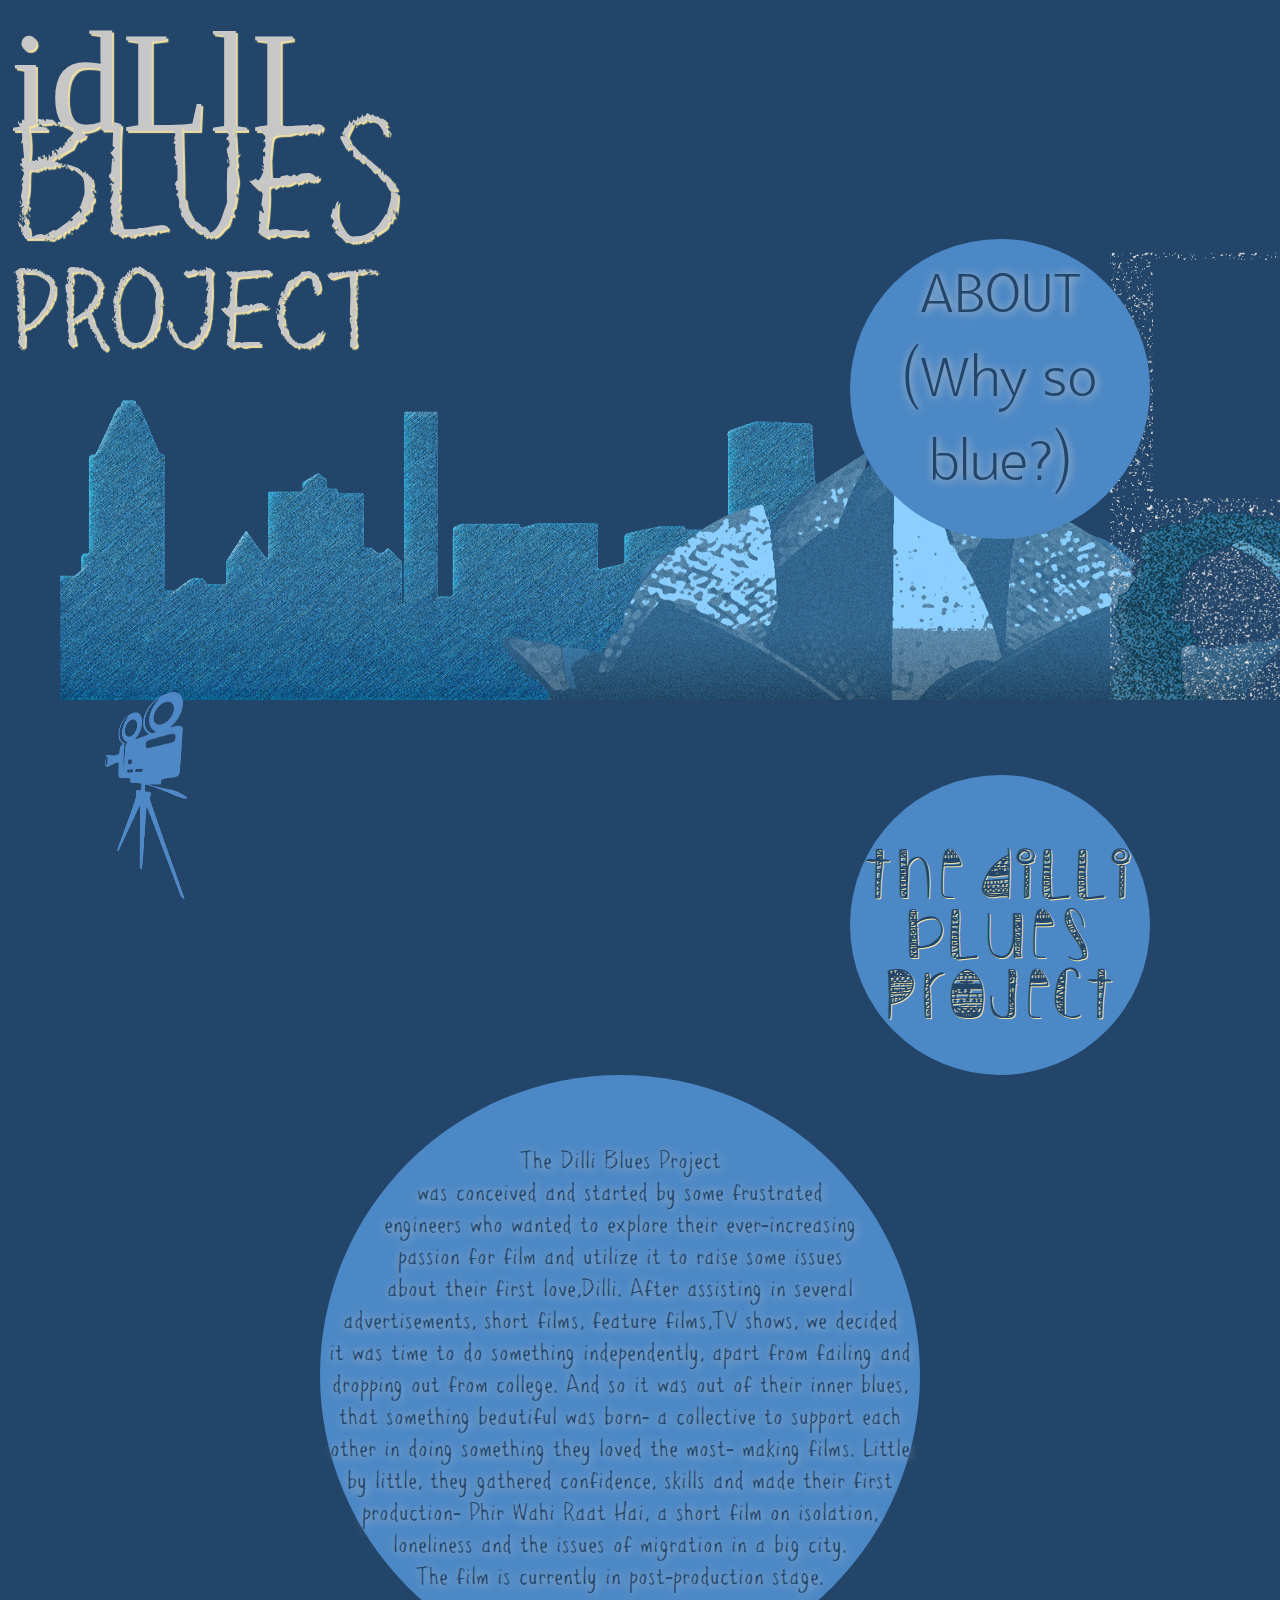
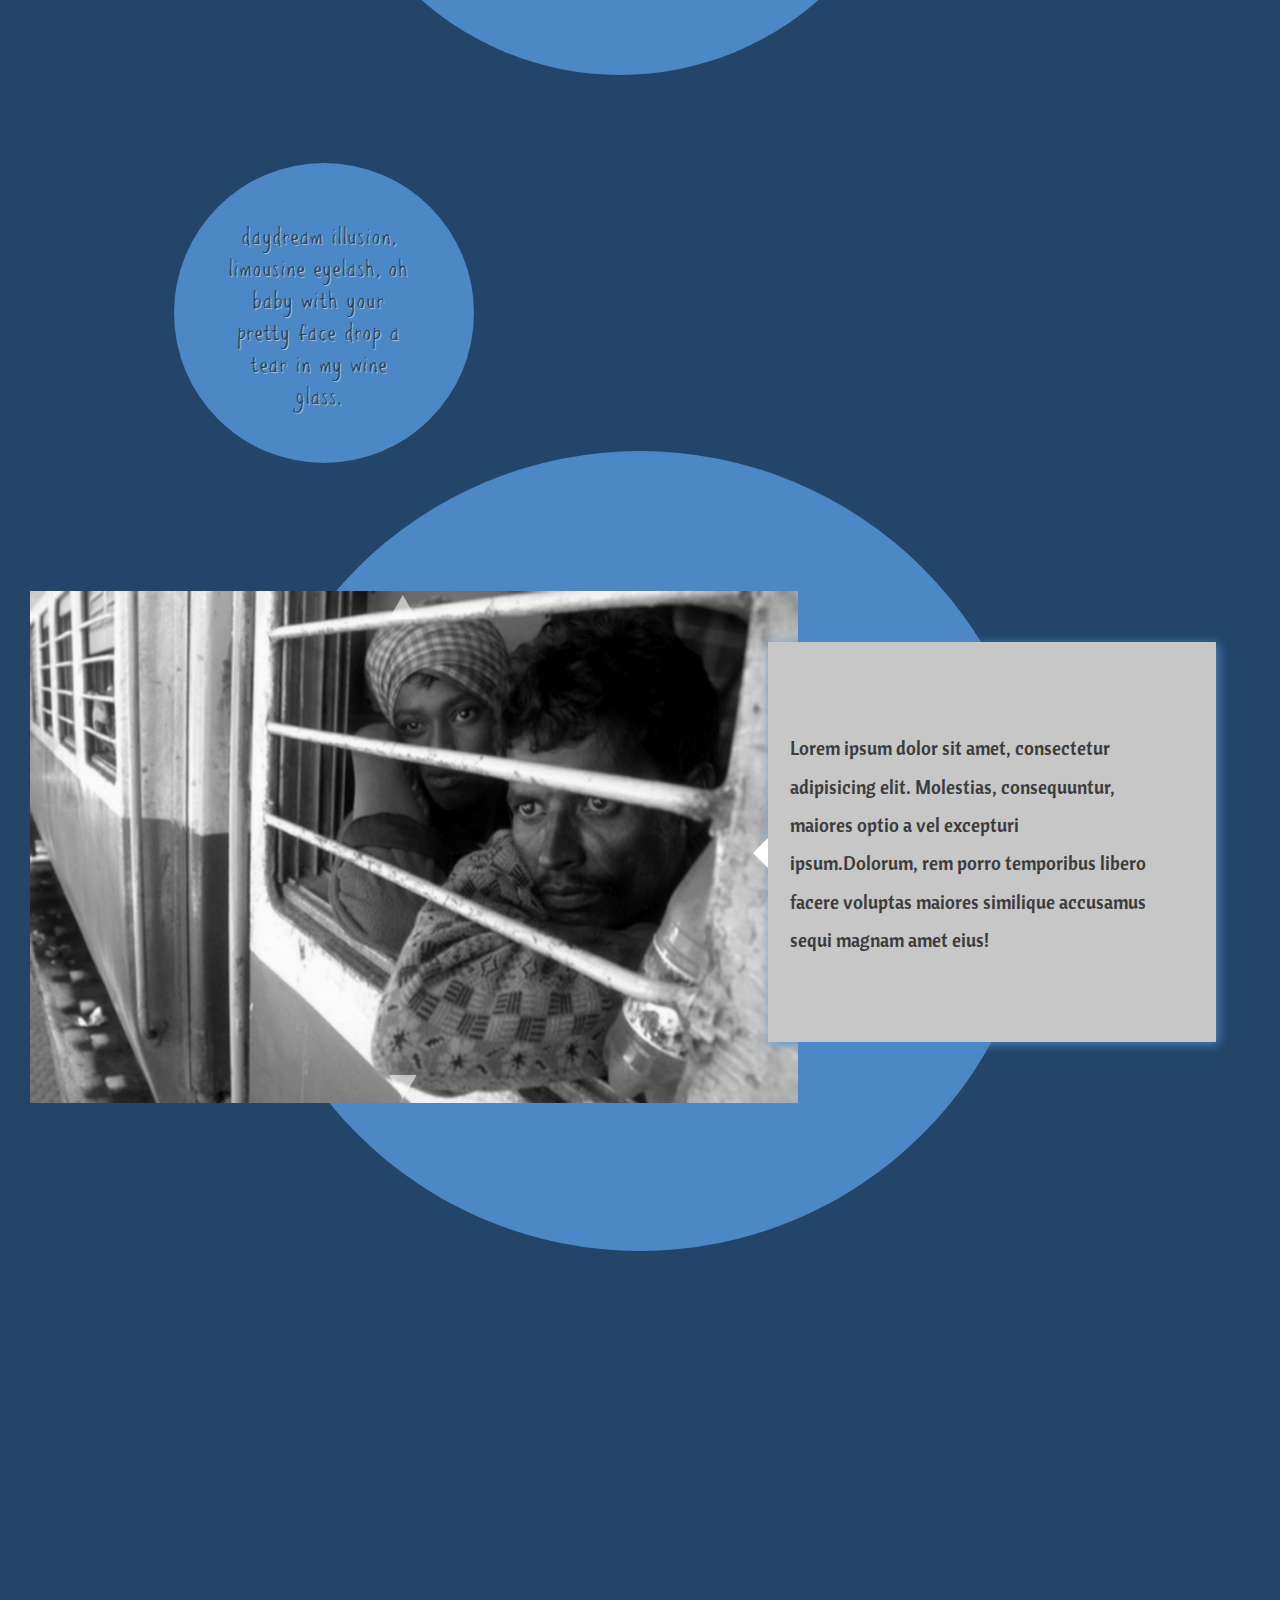
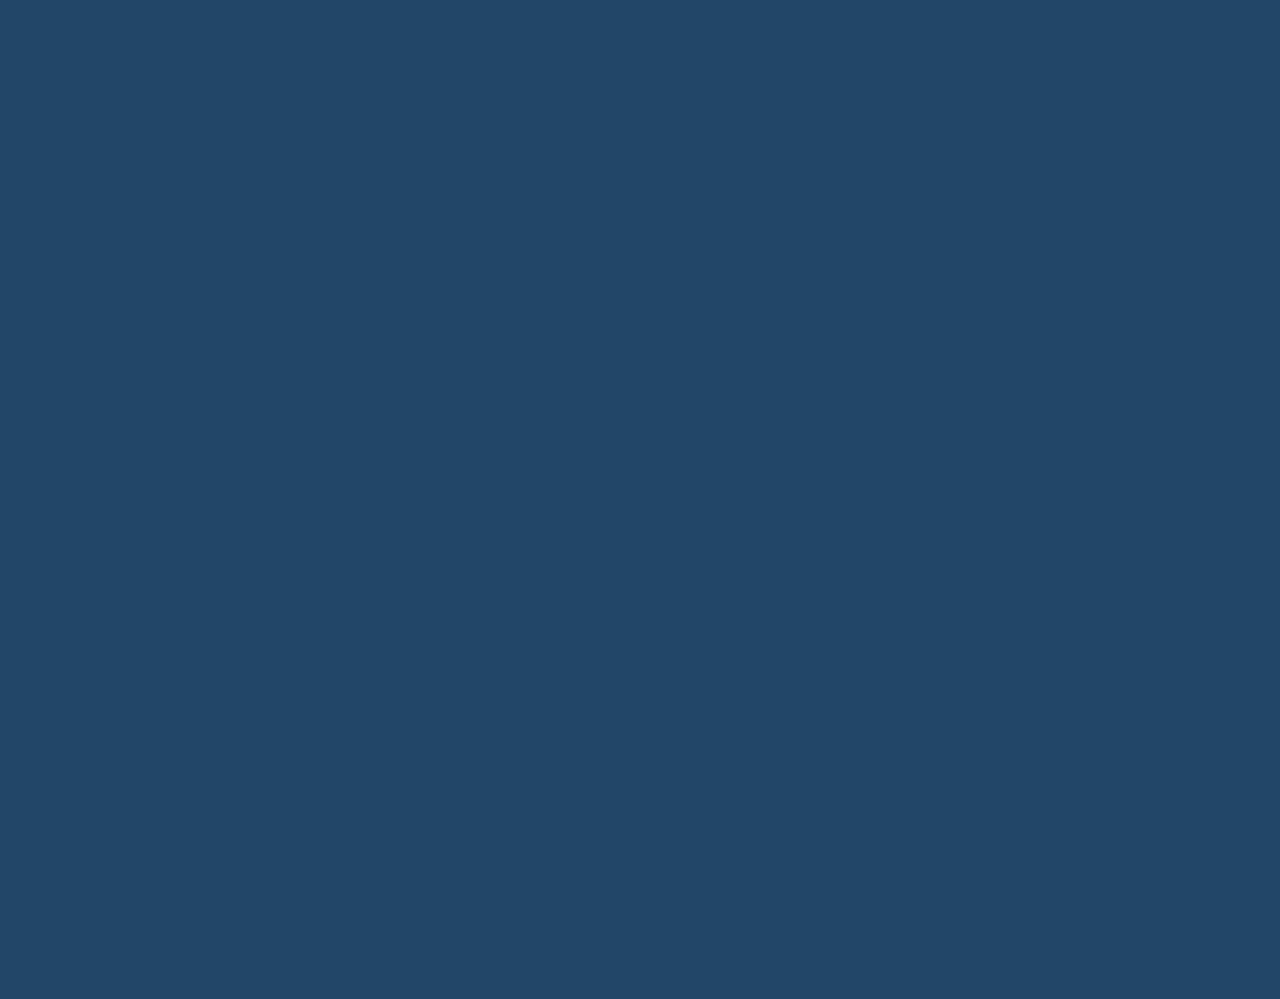
==== index.html @ 4e8e7ae2 "now" ====
<!DOCTYPE>
<html>
<head>	
	<link rel="stylesheet" type="text/css" href="style.css">
	<link href='http://fonts.googleapis.com/css?family=Finger+Paint' rel='stylesheet' type='text/css'>
	<link href='http://fonts.googleapis.com/css?family=Cantora+One' rel='stylesheet' type='text/css'>
	<link rel="stylesheet" href="note/css/font-awesome.min.css">
	<link href='http://fonts.googleapis.com/css?family=Arbutus+Slab' rel='stylesheet' type='text/css'>
<link href='http://fonts.googleapis.com/css?family=Cutive+Mono' rel='stylesheet' type='text/css'>
	
	
</head>
<body>
	<div id="header">
			
			<!-- <img src="header4copy 2.png"> -->
			
			
			
	</div>
	
	<!-- <div class="the">The</div> -->
	<div class="view1">
		<div class="title">idLlI</div>
		<div class="blues">BLUES</div>
		<div class="project">PROJECT</div>
		<!-- <div class="fact">  -->
				<!-- <p>daydream illusion, limousine eyelash, oh baby with your pretty face drop a tear in my wine glass.</p> -->
		<!-- </div> -->
		<div class="fact2"><p>ABOUT<br>(Why so blue?)</p></div>
		<div class="cam"><img src="images/cam.png"></div>
		

		 <div class="tree"><img src="images/2.png" height="500" width="2500"></div>
	</div>
	<div id="main">	
<!-- 		<div class="maininner">
			
		</div>
 <-->	<div class="view2">	
		<div class="about"><p>THE DILLI BLUES PROJECT</p></div>
		<div class="we"><p>The Dilli Blues Project <br>was conceived and started by some frustrated<br> engineers who wanted to explore their ever-increasing <br>passion for film and utilize it to raise some issues <br>about their first love,Dilli. After assisting in several advertisements, short films, feature films,TV shows, we decided<br>it was time to do something independently, apart from failing and dropping out from college. And so it was out of their inner blues, that something beautiful was born- a collective to support each other in doing something they loved the most- making films.

		Little by little, they gathered confidence, skills and made their first production- Phir Wahi Raat Hai, a short film on  isolation, loneliness and the issues of migration in a big city.<br>The film is currently in post-production stage.</p>
		</div>
 		
 		<div class="rom"><p>daydream illusion, limousine eyelash, oh baby with your pretty face drop a tear in my wine glass.</p> </div>
 		<div class="content">
 			<div class="gola-outer">
	 			<div class="gola"></div>			
 			</div>
			<div class="content-inner">

				<div class="image-container">
					<div id="up-arrow" class="entypo white up">&#9652;</div>
					<img src="images/bihar migrants.jpg" alt="chai">
					<div id="down-arrow" class="entypo white down">&#9662;</div>
				</div>	
				<div class="text arrow-container"> 	
					<div class="text-inner">	
						<div class="quote">
							Lorem ipsum dolor sit amet, consectetur adipisicing elit. Molestias, consequuntur, maiores optio a vel excepturi ipsum.Dolorum, rem porro temporibus libero facere voluptas maiores similique accusamus sequi magnam amet eius!						
						</div>
					</div>
				</div>	
			</div>

		</div>
		</div>

		<div class="right">
		<div class="randomtext"><p>PROJECTS</p></div>

			<div class="projects">
				<div class="projects-inner">
				</div>
				<div id="three">
					<div class="c1"></div>
					<div class="c2"></div>
					<div class="c3"></div>
				</div>
				<div class="stimulus">
					<div class="imagecover"></div>
					<img src="images/rape.jpg" alt="ping">
					<div class="text1">The Stimulus Project</div>
					<div class="entypo vid">&#127916;</div>
					<div class="des">Lorem ipsum dolor sit amet, consectetur adipisicing elit. Quasi, quidem, corporis ab voluptate ipsa non rerum amet dolorum nihil ut et commodi? Dignissimos, harum temporibus hic nihil quaerat vel sint?</div>

					
				</div>
				<div class="phir">
					<div class="imagecover2"></div>
					<img src="images/corr.jpg" alt="ping">
					<div class="text2">Phir Wahi Raat Hai</div>
					<div class="entypo vid">&#127916;</div>
					<div class="des1">Lorem ipsum dolor sit amet, consectetur adipisicing elit. Asperiores aspernatur eius dolore ex eaque voluptatibus explicabo incidunt facilis magnam. Consequatur, voluptates error iure a voluptatum cumque inventore similique harum cum.</div>
				</div>
			</div>			
		</div> 

		
	</div>
	<!-- main ends 	 -->
	
</body>
</html>
---- style.css ----
@font-face {
  font-family: 'entypo';
  src: url('note/font/entypo.eot');
  src: url('note/font/entypo.eot') format('embedded-opentype'),
  	   url('note/font/entypo.woff') format('woff'),
       url('note/font/entypo.ttf') format('truetype');
  font-weight: normal;
  font-style: normal;
}
@font-face{
	font-family: 'Glametrix';
	src: url('note/font/Glametrix.otf');
	

}
@font-face{
	font-family: 'Glametrix';
	src: url('note/font/GlametrixBold.otf');
	
}
@font-face{
	font-family: 'Glametrix';
	src: url('note/font/GlametrixLight.otf');
	
}
@font-face{
	font-family: 'devanew';
	src: url('note/font/devanew.ttf');
	

}

@font-face{
	font-family: 'tribal';
	src: url('note/font/Tribal.ttf');
	

}


@font-face{
	font-family: 'tree';
	src: url('note/font/tree.ttf');
	

}

@font-face{
	font-family: 'vital';
	src: url('note/font/vital.ttf');
	

}

@font-face{
	font-family: 'ppe';
	src: url('note/font/ppe.ttf');
	

}

@font-face{
	font-family: 'midnight';
	src: url('note/font/midnight.ttf');
	

}
@font-face{
	font-family: 'whizbang';
	src: url('note/font/whizbang.ttf');
	

}
/*The header begins here!*/

#header {
	display: block;
	width: 6000px;
}

#header img{
	width: 600px;
	margin-top: 15px;
	margin-left: 0px;
	float: left;
	overflow: hidden;
}


.fact {
	float: left;
	margin-left: 500px;
	font-family: sans-serif;
	margin-top: -450px;
		border-radius: 50%;
	width: 300px;
	height: 300px; 
	background: rgb(76,136,198);

}
.fact  p{
	color: rgb(34,69,105);
	font-family: 'ppe', serif;
	font-size: 1.5em;
	text-align: center;
	margin-top: 80px;
	/*padding:0 10px 0 10px;*/
	text-shadow:1px 1px 10px rgb(199,199,199);

		
}
.fact2 {
	float: left;
	margin-left: 850px;
	font-family: sans-serif;
	margin-top: -150px;
		border-radius: 50%;
	width: 300px;
	height: 300px; 
	background: rgb(76,136,198);

}
.fact2  p{
	color: rgb(34,69,105);
		font-family: 'Glametrix', serif;
	font-size: 5em;
	text-align: center;
	margin-top: 5%;
	text-shadow:1px 1px 10px rgb(199,199,199);

		
}
body{
	background: rgb(34,69,105);
	margin: 0px;
}
/*THE DILLI BLUES PROJECT*/

.the{
	float: left;
	font-family: 'Arbutus Slab', serif;
	color: rgb(255,255,255);
	font-size: 4em;
	margin-left: -1200px;
	margin-top: 300px;
	text-shadow: 2px 2px 10pxrgb(76,136,198);
	
}
.title{
	float: left;
	font-family: 'devanew';
	width: 1000px;
	color: #c7c7c7;
	font-size: 9em;
	margin-top: 0px;
	margin-left:10px; 
/*	text-shadow: 4px 4px rgb(76,136,198);
*/
	text-shadow: 2px 2px 1px rgb(240,224,161);
	
}
.blues{
	float: left;
	font-family: 'ppe', serif;
	width: 1000px;
	color:#c7c7c7;
		/*background: -webkit-repeating-linear-gradient(top, rgb(34,69,105) 0px, rgb(76,136,198) 23px);
	 -webkit-background-clip: text; 
    -webkit-text-fill-color: transparent;
	*/font-size: 9.5em;
	margin-top: -60px;
	margin-left:10px; 
	/*text-shadow: 2px 2px rgb(76,136,198);*/
	text-shadow: 2px 2px 1px rgb(240,224,161);
}

.PROJECT{
	float: left;
	font-family: 'ppe', serif;
	width: 1000px;
	color: #c7c7c7;

	font-size: 6.5em;
	margin-top: -42px;
	margin-left:10px; 
	/*text-shadow: 2px 2px rgb(76,136,198);*/
	text-shadow: 2px 2px 1px rgb(240,224,161);



}

.cam{
	width: 300px;
	height: 500px;
	margin-left: 0px;
	margin-top: 0px;
}
.cam img{
	width: 300px;
	height: 500px;
}
/*End of dilliblues title*/






.tree{
	float: right;
	width:200%;
	position: absolute;
	bottom:0;
	z-index: -1;
}
.tree img{
	float: right;
	height: 500px;
	z-index: -1;

}
/********The line of trees*********/
/*Total header ends here*/

#main{
	position: absolute;
	margin-top: 675px;
	height: 2800px;
	width: 200%;
	background: rgb(34,69,105);
	z-index: -21;
}/*Main is the page that expands both sides*/
.about{
	width: 300px;
	height: 300px;
	border-radius: 50%;
	background: rgb(76,136,198);
	top: -600px;
	left: 850px;
	position: relative;
}
.about p{
	position: absolute;
	text-shadow:.5px .5px rgb(240,224,161);
	color: rgb(34,69,105);
		font-family: 'tribal', serif;
	font-size: 3em;
	text-align: center;
	margin-top: 70px;
}
.we{
	width: 600px;
	height: 600px;
	border-radius:85%;
	background: rgb(76,136,198); 
	position: relative;
	top: -600px;
	left: 12.5%;

}
.we p{
	position: absolute;
	text-shadow:1px 1px 10px rgb(199,199,199);
	color: rgb(34,69,105);
	font-family: 'ppe', serif;
	font-size: 1.5em;
	text-align: center;
	top: 8%;
	left: 10%
	width:75%;	


}
.rom{
	/*border: 3px solid rgb(76,136,198);*/
	margin-left: 6.8%;
	margin-top: -20%;
	border-radius: 50%;
	width: 300px;
	height: 300px; 
	background: rgb(76,136,198);
	position: relative;

}
.rom  p{
	color: rgb(34,69,105);
	font-family: 'ppe', serif;
	font-size: 1.5em;
	text-align: center;
	margin-top: 20%;
	/*padding:0 10px 0 10px;*/
	text-shadow:1px 1px 1px rgb(199,199,199);
	width: 60%;
	position: absolute;
	margin-left: 18%;
}
.maininner {
	position: absolute;
	margin-top: 0px;
	z-index: -50;
	width: 100%;
	height:100%;
}
.content {
	display: block;
	color:white;
	font-family: 'Cantora One', sans-serif;
	/*background: url('bg2.png');*/
	/*background: url('wild_oliva.png');*/
	font-size: 1.5em;
	width:50%;
	margin-top:5%;
	position: relative;
	/*z-index: -20;*/}
.white{
	font-size: 5em;
	color: white;
}

.gola-outer {
	position: absolute;
	top: 0;
	z-index: 10;
	top: -20%;
	width: 100%;
}

.gola {
	width: 800px;
	height: 800px;
	background: rgb(76, 136, 198);
	border-radius: 50%;
	margin: 0 auto;
	position: relative;

}

.content img{
	margin-right: 20px;
	float: left;
	margin-top: 0px;
	
}

.text{
	text-align: left;
	width: 35%;
	float: left;
	position: relative;	
	height: 400px;
	margin-top: 50px;
	-moz-box-shadow: 2px 2px 3px rgb(79,136,198);
	-webkit-box-shadow: 2px 2px 3px rgb(79,136,198);
	box-shadow: 2px 2px 10px rgb(79,136,198);
	
}
.text-inner{
	display: inline;
	vertical-align: middle;
	padding: 5%;
	width: 90%;
	line-height: 400px;
	font-size: .8em;
	overflow: hidden;


}

.text-inner .quote {
	line-height: 2em;
	display: inline-block;
	vertical-align: middle;
	width: 80%;
}
.content-inner {
	position: relative;
	/*background: rgba(53,109,167,0.5);*/
	height: 100%;
	z-index: 20;
	/*background: rgba(76,136,198,0.9);*/
	color:#3c3c3c;
	/*background: rgba(90,146,203,0.5);*/


}

.image-container{
	width: 60%;
	position: relative;
	float: left;
	left: 30px;
	background: url('images/02.jpg') ;
}
.image-container img{
	width: 100%;

}

 .arrow-container{
    overflow: visible;
    background: #c7c7c7;
    margin-top:4%;
  }    
  .arrow-container:before {
      content: "";
      border-style: solid;
      border-width: 15px 15px 15px 0px;
      border-color: transparent #fff transparent transparent;
      height: 0px;
      position: absolute;
      top: 49%;
      left: -15px;
      -webkit-transform: rotate(360deg); 
    }




.right{
	float: right;
	
	/*background: url('bg2.png');*/
	width: 50%;
	height:800px;
	margin-top: -1050px;
}
.randomtext{
	width: 400px;
	height: 400px;
	border-radius: 50%;
	background: rgb(79,136,198);
	/*background: #fff;*/
	margin-left: 800px;
	margin-top:-1000px;
	position: relative;


}
.randomtext p{
	font-family: 'Glametrix', sans-serif;
	font-size: 8.2em;
	color: rgb(34,69,105);
	text-shadow:1px 1px 2px rgb(240,224,161);
	margin-top: 135px;
	position: absolute;
	margin-left: 10px;

}
.projects{
	width: 100%;
	
	/*background: rgba(76,136,198,0.9);*/
	float: right;
	margin-top: 250px;
	z-index: -100;
	margin-left: -33px;
	background: rgba(255,255,255,0.9);
	height: 280%;
}
.projects-inner{
	font-size: 3em;
	color: white;
	font-family: 'ppe', sans-serif;
	margin-left: 450px;
	margin-top: -20px;

	position: relative;


}
.stimulus{
	width:96%; 
	position: relative;
	top: 200px;
	left: 20px;
	z-index: 1;

}
.imagecover{
	position: absolute;
	width: 100%;	
	height: 66%;
	background: rgba(100,100,100,0.5);
	z-index: 20;
}
.stimulus img{
	width: 100%;
}
.text1{
	height: 50px;
	width: 500px;	
	margin-left: 25px;
	margin-top: -150px;
	color: white;
	font-family: 'whizbang', sans-serif;
	font-size: 3em;	
	z-index: 40;
	position: relative;
	text-shadow: 3px 3px 3px rgb(183,65,14);
}

.des{
	font-size: 2.3em;
	color:#c7c7c7;
	font-family: 'Glametrix', sans-serif;
	margin-left: 25%;
	margin-top: 24px;	
	width: 60%;
	height: 300px;
}
.phir{
	width:96%; 
	position: relative;
	top: 150px;
	left: 20px;
	height: 100%;

}
.imagecover2{
	position: absolute;
	width: 100%;	
	height: 34%;
	background: rgba(100,100,100,0.5);
	z-index: 21;
}
.phir img{
	width: 100%;
}
.text2{
	height: 50px;
	width: 500px;	
	margin-left: 25px;
	margin-top: -150px;
	color: white;
	font-family: 'whizbang', sans-serif;
	font-size: 3em;	
	position: relative;	
	z-index: 44;
	text-shadow: 3px 3px 3px rgb(183,65,14);
	
}
.entypo{
	font-family: entypo;
	
}
.vid{
	color: white;
	font-size: 10em;
	margin-left:40px;
	margin-top:-37px;
	position: relative;
	z-index: 43;
	text-shadow: 3px 3px 3px rgb(183,65,14);
}

.des1{
	font-size: 2.3em;
	color: #c7c7c7;
	margin-top: 100px;
	font-family: 'Glametrix', sans-serif;
	margin-top:0px;
	position: relative;
	width: 60%;
	height: 300px;
	margin-left: 25%;	
}
/*.tv{
	position: absolute;
	margin-top: -450px;
	margin-left: 150px;
	width: 1200px;
	height: 650px;
	color: white;
	font-size: 90em;

}
.banner{
	float: right;
	width: 0px;
	height: 620px;
}
.strip1{
	height: 600px;
	width: 100px;
	background: white;
	margin-left: 10px;
}
.strip2{
	height: 600px;
	width: 200px;
	background: white;
	margin-left: 220px;
	margin-top: -600px;
}
.strip3{
	height: 600px;
	width: 200px;
	background: white;
	margin-left: 430px;
	margin-top: -600px;
}
.strip4{
	height: 600px;
	width: 200px;
	background: white;
	margin-left: 640px;
	margin-top: -600px;

}
.strip5{
	height: 600px;
	width: 200px;
	background: white;
	margin-left: 850px;
	margin-top: -600px;
}
/*

/*Pics in strip 1*//*
.pic1{
	float: left;
	height: 100px;
	width: 100px;
	background: green;
}
.pic2{
	float: left;
	height: 100px;
	width: 100px;
	background: green;
	margin-top: 10px;

}
.pic3{
	float: left;
	height: 100px;
	width: 100px;
	background: green;
	margin-top: 10px;
}
.pic4{
	float: left;
	height: 100px;
	width: 100px;
	background: green;
}
.pic5{
	float: left;
	height: 100px;
	width: 100px;
	background: green;
	margin-top: 10px;

}
.pic6{
	float: left;
	height: 100px;
	width: 100px;
	background: green;
	margin-top: 10px;
}
/*Pics in strip2*//*
.pic7{
	float: left;
	height: 200px;
	width: 200px;
	background: green;
	margin-top: -410px;
}
.pic8{
	float: left;
	height: 200px;
	width: 200px;
	background: green;
	margin-top: -200px;

}
.pic9{
	float: left;
	height: 200px;
	width: 200px;
	background: green;
	margin-top: 10px;
}
/*Pics in strip3*//*
.pic10{
	float: left;
	height: 200px;
	width: 200px;
	background: green;
	margin-top: -410px;
}
.pic11{
	float: left;
	height: 200px;
	width: 200px;
	background: green;
	margin-top: -200px;

}
.pic12{
	float: left;
	height: 200px;
	width: 200px;
	background: green;
	margin-top: 10px;
}
/*Pics in strip4*//*
.pic13{
	float: left;
	height: 200px;
	width: 200px;
	background: green;
	margin-top: -410px;
}
.pic14{
	float: left;
	height: 200px;
	width: 200px;
	background: green;
	margin-top: -200px;

}
.pic15{
	float: left;
	height: 200px;
	width: 200px;
	background: green;
	margin-top: 10px;
}
/*Pics in strip5*//*
.pic16{
	float: left;
	height: 200px;
	width: 200px;
	background: green;
	margin-top: -410px;
}
.pic17{
	float: left;
	height: 200px;
	width: 200px;
	background: green;
	margin-top: -200px;

}
.pic18{
	float: left;
	height: 200px;
	width: 200px;
	background: green;
	margin-top: 10px;
}
*/
/*
}

.shape2{
	display: block;
	float: left;
	width: 100%;
	border-top: 2px solid rgb( 76, 136, 198);
	margin-top: 25px;
}
.shape2 img{
	float: left;
	margin-left: 10%;
	margin-top: -12.5px;
}
#content3{
	float: right;
	color:white;
	font-family: 'Cantora One', sans-serif;
	background: url('bg.png');
	font-size: 1.5em;
	width:100%;
	height: 100px;
	margin-top: 155px;

}
.content img{

}

#content3-inner{
	background: rgba(229, 229, 77,0.2);
	height: 100%;
	padding: 0px;


}

#content2-inner{
	background: rgba(34,69,105,0.5);
	
	height: 100%;
	padding: 50px;

}
#content2{
	display: block;
	background: url('bg2.png');
	float: left;
	color: white;
	font-family: 'Cantora One', sans-serif;
	font-size: 1.5em;
	margin-top: 500	px;
	height: 500px;
}
#content2 img{
	float: right;
	margin-left: 10px;
}


*/

#up-arrow{
	position: absolute;
	top:-44px;
	left:46%;
	opacity: .6;
	z-index: 41;
}


#down-arrow{
	position: absolute;
	bottom:-44px;
	left:46%;
	opacity: .6;
	z-index: 42;

}

.view1{
	position: relative;
	height: 700px;

}
.view2{
	position: relative;
	height: 700px;
}
#three{
	position: absolute;				
	top:50%;
height: 180px;	float: right;
	z-index: 300;
	top: -350px;	
	right: 15;
}
.c1{
	height: 30px;
	width: 30px;
	position: relative;
	border-radius: 50%;
	background: rgba(34,69,105,0.7);
	margin-top: 0%;
}
.c2{
	height: 30px;
	width: 30px;
	position: relative;
	border-radius: 50%;
	background: rgba(240,224,161,0.7);
margin-top: 33.33%;
}
.c3{
	height: 30px;
	width: 30px;
	position: relative;
	border-radius: 50%;
	background: rgba(178, 34, 34,0.7);
margin-top: 66.66%;
	
}
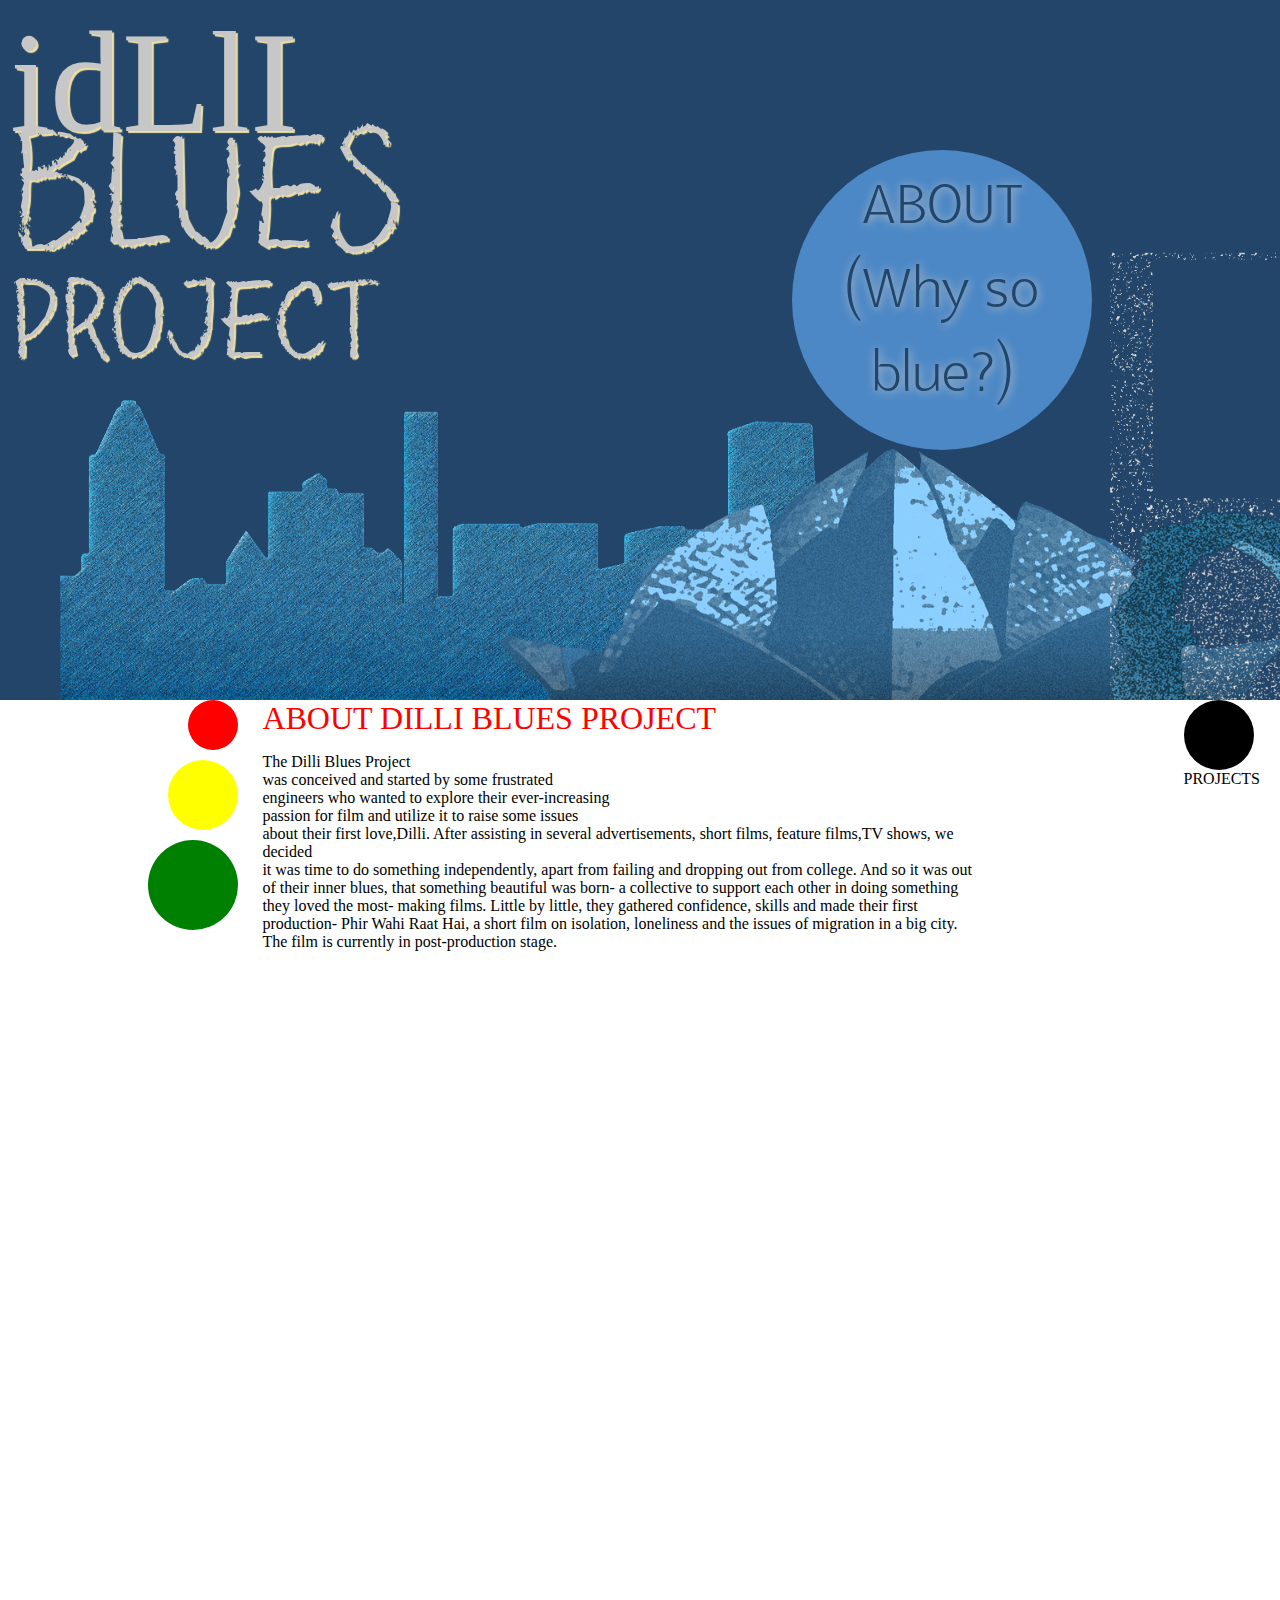
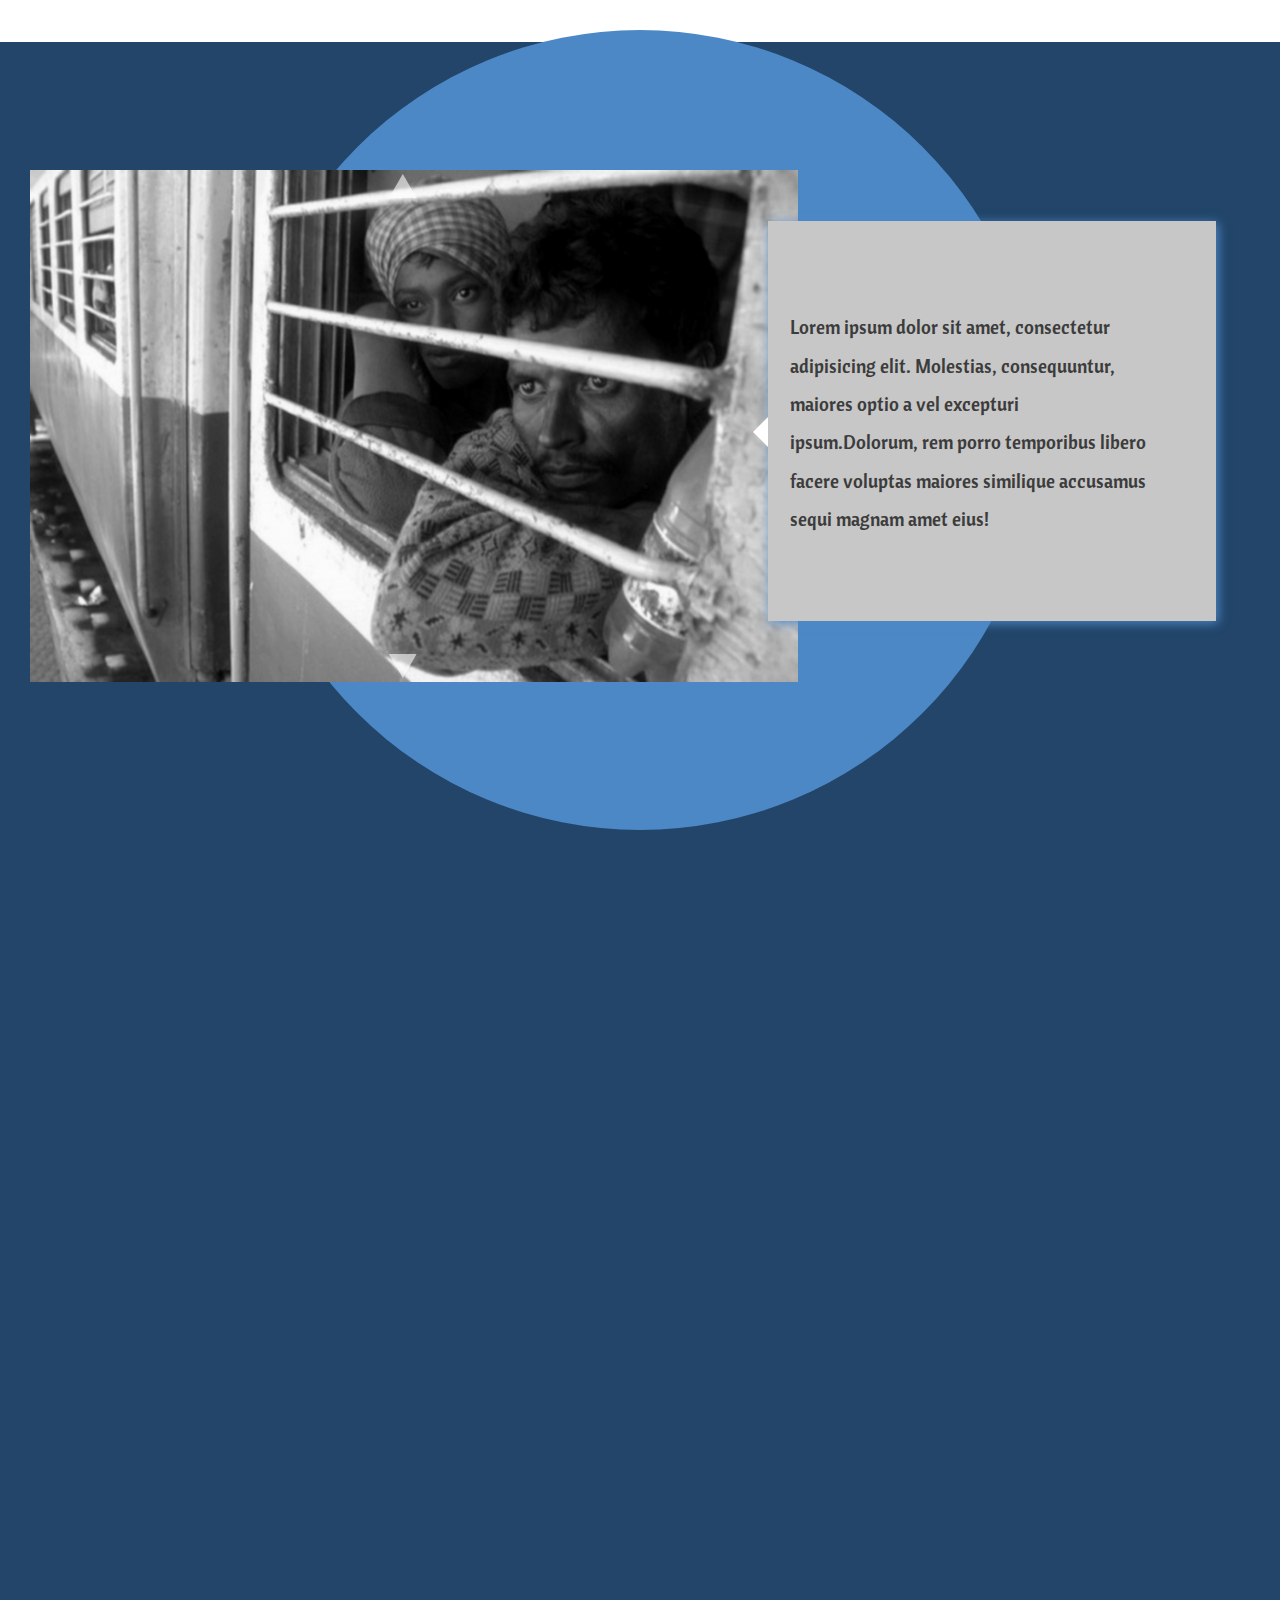
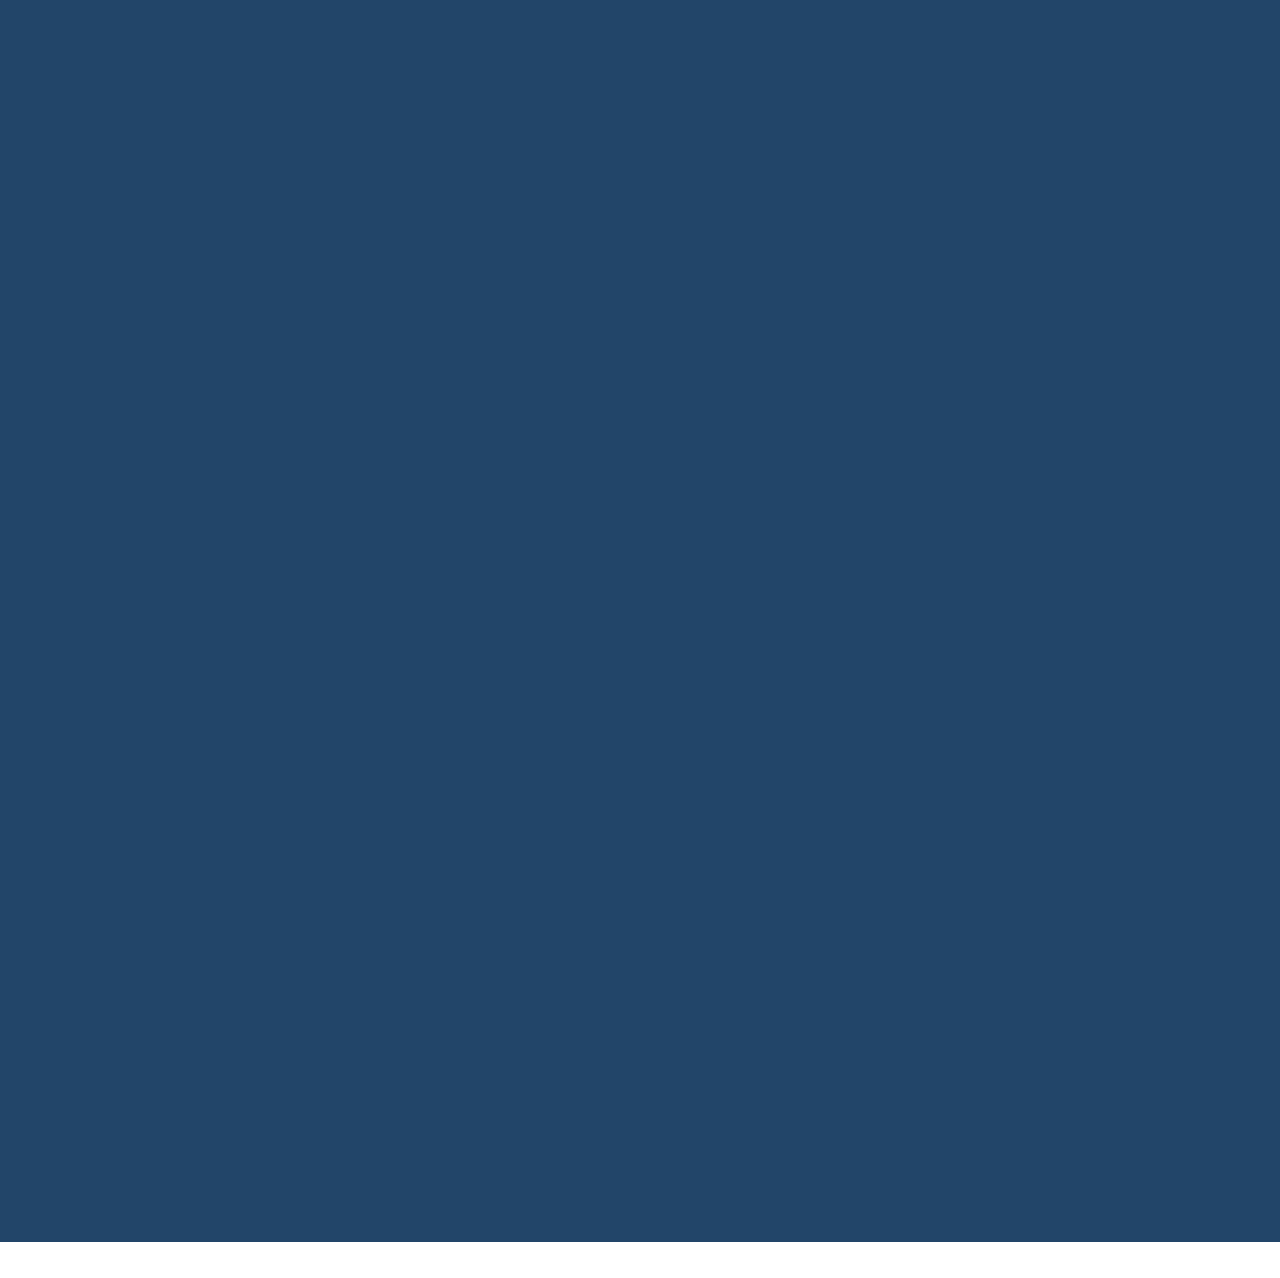
==== commit 969ccf3b: "added new changes" ====
--- a/index.html
+++ b/index.html
@@ -1,106 +1,125 @@
 <!DOCTYPE>
 <html>
-<head>	
-	<link rel="stylesheet" type="text/css" href="style.css">
-	<link href='http://fonts.googleapis.com/css?family=Finger+Paint' rel='stylesheet' type='text/css'>
-	<link href='http://fonts.googleapis.com/css?family=Cantora+One' rel='stylesheet' type='text/css'>
-	<link rel="stylesheet" href="note/css/font-awesome.min.css">
-	<link href='http://fonts.googleapis.com/css?family=Arbutus+Slab' rel='stylesheet' type='text/css'>
-<link href='http://fonts.googleapis.com/css?family=Cutive+Mono' rel='stylesheet' type='text/css'>
-	
-	
+<head>  
+    <link href='http://fonts.googleapis.com/css?family=Finger+Paint' rel='stylesheet' type='text/css'>
+    <link href='http://fonts.googleapis.com/css?family=Cantora+One' rel='stylesheet' type='text/css'>
+    <link rel="stylesheet" href="note/css/font-awesome.min.css">
+    <link href='http://fonts.googleapis.com/css?family=Arbutus+Slab' rel='stylesheet' type='text/css'>
+    <link href='http://fonts.googleapis.com/css?family=Cutive+Mono' rel='stylesheet' type='text/css'>
+    <link rel="stylesheet" type="text/css" href="styles.css">
+
 </head>
 <body>
-	<div id="header">
-			
-			<!-- <img src="header4copy 2.png"> -->
-			
-			
-			
-	</div>
-	
-	<!-- <div class="the">The</div> -->
-	<div class="view1">
-		<div class="title">idLlI</div>
-		<div class="blues">BLUES</div>
-		<div class="project">PROJECT</div>
-		<!-- <div class="fact">  -->
-				<!-- <p>daydream illusion, limousine eyelash, oh baby with your pretty face drop a tear in my wine glass.</p> -->
-		<!-- </div> -->
-		<div class="fact2"><p>ABOUT<br>(Why so blue?)</p></div>
-		<div class="cam"><img src="images/cam.png"></div>
-		
+    <!-- <div class="the">The</div> -->
 
-		 <div class="tree"><img src="images/2.png" height="500" width="2500"></div>
-	</div>
-	<div id="main">	
-<!-- 		<div class="maininner">
-			
-		</div>
- <-->	<div class="view2">	
-		<div class="about"><p>THE DILLI BLUES PROJECT</p></div>
-		<div class="we"><p>The Dilli Blues Project <br>was conceived and started by some frustrated<br> engineers who wanted to explore their ever-increasing <br>passion for film and utilize it to raise some issues <br>about their first love,Dilli. After assisting in several advertisements, short films, feature films,TV shows, we decided<br>it was time to do something independently, apart from failing and dropping out from college. And so it was out of their inner blues, that something beautiful was born- a collective to support each other in doing something they loved the most- making films.
+    <!-- ##### MAIN HEADER STARTS -->
+    <div class="view1">
+        <div class="main-title-container">
+            <div class="title">idLlI</div>
+            <div class="blues">BLUES</div>
+            <div class="project">PROJECT</div>
+        </div>
+        <!-- <div class="fact">  -->
+                <!-- <p>daydream illusion, limousine eyelash, oh baby with your pretty face drop a tear in my wine glass.</p> -->
+        <!-- </div> -->
+        <div class="fact2">
+            <p>ABOUT<br>(Why so blue?)</p>
+        </div>
+         <div class="tree">
+            <img src="images/2.png" height="500" width="2500">
+        </div>
+    </div>
+    <!-- ##### MAIN HEADER ENDS -->
 
-		Little by little, they gathered confidence, skills and made their first production- Phir Wahi Raat Hai, a short film on  isolation, loneliness and the issues of migration in a big city.<br>The film is currently in post-production stage.</p>
-		</div>
- 		
- 		<div class="rom"><p>daydream illusion, limousine eyelash, oh baby with your pretty face drop a tear in my wine glass.</p> </div>
- 		<div class="content">
- 			<div class="gola-outer">
-	 			<div class="gola"></div>			
- 			</div>
-			<div class="content-inner">
+    <div class="middle-row-sc">
+        <div class="middle-row-inner">
+            <div class="about-container">
+                <div class="circle1"></div>
+                <div class="circle2"></div>
+                <div class="circle3"></div>
+                <div class="desc-container">
+                    <div class="title">
+                        ABOUT DILLI BLUES PROJECT
+                    </div>
+                    <p class="main-text">
+                        <p>The Dilli Blues Project <br>was conceived and started by some frustrated<br> engineers who wanted to explore their ever-increasing <br>passion for film and utilize it to raise some issues <br>about their first love,Dilli. After assisting in several advertisements, short films, feature films,TV shows, we decided<br>it was time to do something independently, apart from failing and dropping out from college. And so it was out of their inner blues, that something beautiful was born- a collective to support each other in doing something they loved the most- making films.
 
-				<div class="image-container">
-					<div id="up-arrow" class="entypo white up">&#9652;</div>
-					<img src="images/bihar migrants.jpg" alt="chai">
-					<div id="down-arrow" class="entypo white down">&#9662;</div>
-				</div>	
-				<div class="text arrow-container"> 	
-					<div class="text-inner">	
-						<div class="quote">
-							Lorem ipsum dolor sit amet, consectetur adipisicing elit. Molestias, consequuntur, maiores optio a vel excepturi ipsum.Dolorum, rem porro temporibus libero facere voluptas maiores similique accusamus sequi magnam amet eius!						
-						</div>
-					</div>
-				</div>	
-			</div>
+                        Little by little, they gathered confidence, skills and made their first production- Phir Wahi Raat Hai, a short film on  isolation, loneliness and the issues of migration in a big city.<br>The film is currently in post-production stage.</p>
+                    </p>
+                </div>
+            </div>
+            <div class="projects-container">
+                <div class="project-circle"></div>
+                <div class="project-text"> PROJECTS </div>
+            </div>
+        </div>
+    </div>
 
-		</div>
-		</div>
 
-		<div class="right">
-		<div class="randomtext"><p>PROJECTS</p></div>
 
-			<div class="projects">
-				<div class="projects-inner">
-				</div>
-				<div id="three">
-					<div class="c1"></div>
-					<div class="c2"></div>
-					<div class="c3"></div>
-				</div>
-				<div class="stimulus">
-					<div class="imagecover"></div>
-					<img src="images/rape.jpg" alt="ping">
-					<div class="text1">The Stimulus Project</div>
-					<div class="entypo vid">&#127916;</div>
-					<div class="des">Lorem ipsum dolor sit amet, consectetur adipisicing elit. Quasi, quidem, corporis ab voluptate ipsa non rerum amet dolorum nihil ut et commodi? Dignissimos, harum temporibus hic nihil quaerat vel sint?</div>
 
-					
-				</div>
-				<div class="phir">
-					<div class="imagecover2"></div>
-					<img src="images/corr.jpg" alt="ping">
-					<div class="text2">Phir Wahi Raat Hai</div>
-					<div class="entypo vid">&#127916;</div>
-					<div class="des1">Lorem ipsum dolor sit amet, consectetur adipisicing elit. Asperiores aspernatur eius dolore ex eaque voluptatibus explicabo incidunt facilis magnam. Consequatur, voluptates error iure a voluptatum cumque inventore similique harum cum.</div>
-				</div>
-			</div>			
-		</div> 
 
-		
-	</div>
-	<!-- main ends 	 -->
-	
+
+
+
+    <div id="main"> 
+        <div class="view2">
+            <div class="content">
+                <div class="gola-outer">
+                    <div class="gola"></div>
+                </div>
+                <div class="content-inner">
+
+                    <div class="image-container">
+                        <div id="up-arrow" class="entypo white up">&#9652;</div>
+                        <img src="images/bihar migrants.jpg" alt="chai">
+                        <div id="down-arrow" class="entypo white down">&#9662;</div>
+                    </div>  
+                    <div class="text arrow-container">  
+                        <div class="text-inner">    
+                            <div class="quote">
+                                Lorem ipsum dolor sit amet, consectetur adipisicing elit. Molestias, consequuntur, maiores optio a vel excepturi ipsum.Dolorum, rem porro temporibus libero facere voluptas maiores similique accusamus sequi magnam amet eius!                     
+                            </div>
+                        </div>
+                    </div>  
+                </div>
+
+            </div>
+        </div>
+
+        <div class="right">
+        <div class="randomtext"><p>PROJECTS</p></div>
+
+            <div class="projects">
+                <div class="projects-inner">
+                </div>
+                <div id="three">
+                    <div class="c1"></div>
+                    <div class="c2"></div>
+                    <div class="c3"></div>
+                </div>
+                <div class="stimulus">
+                    <div class="imagecover"></div>
+                    <img src="images/rape.jpg" alt="ping">
+                    <div class="text1">The Stimulus Project</div>
+                    <div class="entypo vid">&#127916;</div>
+                    <div class="des">Lorem ipsum dolor sit amet, consectetur adipisicing elit. Quasi, quidem, corporis ab voluptate ipsa non rerum amet dolorum nihil ut et commodi? Dignissimos, harum temporibus hic nihil quaerat vel sint?</div>
+
+                    
+                </div>
+                <div class="phir">
+                    <div class="imagecover2"></div>
+                    <img src="images/corr.jpg" alt="ping">
+                    <div class="text2">Phir Wahi Raat Hai</div>
+                    <div class="entypo vid">&#127916;</div>
+                    <div class="des1">Lorem ipsum dolor sit amet, consectetur adipisicing elit. Asperiores aspernatur eius dolore ex eaque voluptatibus explicabo incidunt facilis magnam. Consequatur, voluptates error iure a voluptatum cumque inventore similique harum cum.</div>
+                </div>
+            </div>          
+        </div> 
+
+        
+    </div>
+    <!-- main ends   -->
+    
 </body>
 </html>--- a/styles.css
+++ b/styles.css
@@ -0,0 +1,593 @@
+body {
+  margin: 0px;
+}
+@font-face {
+  font-family: 'entypo';
+  src: url('note/font/entypo.eot');
+  src: url('note/font/entypo.eot') format('embedded-opentype'), url('note/font/entypo.woff') format('woff'), url('note/font/entypo.ttf') format('truetype');
+  font-weight: normal;
+  font-style: normal;
+}
+@font-face {
+  font-family: 'Glametrix';
+  src: url('note/font/Glametrix.otf');
+}
+@font-face {
+  font-family: 'Glametrix';
+  src: url('note/font/GlametrixBold.otf');
+}
+@font-face {
+  font-family: 'Glametrix';
+  src: url('note/font/GlametrixLight.otf');
+}
+@font-face {
+  font-family: 'devanew';
+  src: url('note/font/devanew.ttf');
+}
+@font-face {
+  font-family: 'tribal';
+  src: url('note/font/Tribal.ttf');
+}
+@font-face {
+  font-family: 'tree';
+  src: url('note/font/tree.ttf');
+}
+@font-face {
+  font-family: 'vital';
+  src: url('note/font/vital.ttf');
+}
+@font-face {
+  font-family: 'ppe';
+  src: url('note/font/ppe.ttf');
+}
+@font-face {
+  font-family: 'midnight';
+  src: url('note/font/midnight.ttf');
+}
+@font-face {
+  font-family: 'whizbang';
+  src: url('note/font/whizbang.ttf');
+}
+/*The header begins here!*/
+/*#header {
+    display: block;
+    width: 6000px;
+}
+
+#header img{
+    width: 600px;
+    margin-top: 15px;
+    margin-left: 0px;
+    float: left;
+    overflow: hidden;
+}*/
+.view1 {
+  position: relative;
+  height: 700px;
+  background: #224569;
+  width: 200%;
+}
+.view1 .main-title-container {
+  float: left;
+  position: relative;
+  z-index: 10;
+}
+.view1 .main-title-container .the {
+  float: left;
+  font-family: 'Arbutus Slab', serif;
+  color: #ffffff;
+  font-size: 4em;
+  margin-left: -1200px;
+  margin-top: 300px;
+  text-shadow: 2px 2px 10px #4c88c6;
+}
+.view1 .main-title-container .title-text-shadow {
+  text-shadow: 2px 2px 1px #f0e0a1;
+}
+.view1 .main-title-container .title {
+  text-shadow: 2px 2px 1px #f0e0a1;
+  font-family: 'devanew';
+  color: #c7c7c7;
+  font-size: 9em;
+  margin-top: 0px;
+  margin-left: 10px;
+}
+.view1 .main-title-container .blues {
+  text-shadow: 2px 2px 1px #f0e0a1;
+  font-family: 'ppe', serif;
+  color: #c7c7c7;
+  font-size: 9.5em;
+  margin-left: 10px;
+  margin-top: -50px;
+}
+.view1 .main-title-container .project {
+  text-shadow: 2px 2px 1px #f0e0a1;
+  font-family: 'ppe', serif;
+  color: #c7c7c7;
+  font-size: 6.5em;
+  margin-top: -42px;
+  margin-left: 10px;
+}
+.view1 .fact2 {
+  float: left;
+  margin-left: 15%;
+  font-family: sans-serif;
+  margin-top: 150px;
+  border-radius: 50%;
+  width: 300px;
+  height: 300px;
+  background: #4c88c6;
+}
+.view1 .fact2 p {
+  color: #224569;
+  font-family: 'Glametrix', serif;
+  font-size: 5em;
+  text-align: center;
+  margin-top: 5%;
+  text-shadow: 1px 1px 10px #c7c7c7;
+}
+.view1 .tree {
+  float: right;
+  width: 100%;
+  position: absolute;
+  bottom: 0;
+}
+.view1 .tree img {
+  float: right;
+  height: 500px;
+  z-index: -1;
+}
+.middle-row-sc {
+  width: 100%;
+  position: relative;
+}
+.middle-row-sc .middle-row-inner {
+  width: 100%;
+  position: relative;
+  overflow: hidden;
+}
+.middle-row-sc .middle-row-inner .about-container {
+  float: left;
+  margin-left: 10%;
+  position: relative;
+  width: 70%;
+}
+.middle-row-sc .middle-row-inner .about-container .circle1 {
+  position: absolute;
+  height: 50px;
+  width: 50px;
+  border-radius: 50%;
+  top: 0px;
+  left: 60px;
+  background: red;
+}
+.middle-row-sc .middle-row-inner .about-container .circle2 {
+  position: absolute;
+  height: 70px;
+  width: 70px;
+  border-radius: 50%;
+  top: 60px;
+  left: 40px;
+  background: yellow;
+}
+.middle-row-sc .middle-row-inner .about-container .circle3 {
+  position: absolute;
+  height: 90px;
+  width: 90px;
+  border-radius: 50%;
+  top: 140px;
+  left: 20;
+  background: green;
+}
+.middle-row-sc .middle-row-inner .about-container .desc-container {
+  float: left;
+  margin-left: 15%;
+  width: 80%;
+}
+.middle-row-sc .middle-row-inner .about-container .desc-container .title {
+  font-size: 2em;
+  color: red;
+  width: 100%;
+}
+.middle-row-sc .middle-row-inner .projects-container {
+  float: right;
+  margin-right: 20px;
+}
+.middle-row-sc .middle-row-inner .projects-container .project-circle {
+  width: 70px;
+  height: 70px;
+  border-radius: 50%;
+  position: relative;
+  background: black;
+}
+.fact {
+  float: left;
+  margin-left: 500px;
+  font-family: sans-serif;
+  margin-top: -450px;
+  border-radius: 50%;
+  width: 300px;
+  height: 300px;
+  background: #4c88c6;
+}
+.fact p {
+  color: #224569;
+  font-family: 'ppe', serif;
+  font-size: 1.5em;
+  text-align: center;
+  margin-top: 80px;
+  /*padding:0 10px 0 10px;*/
+
+  text-shadow: 1px 1px 10px #c7c7c7;
+}
+/*THE DILLI BLUES PROJECT*/
+/********The line of trees*********/
+/*Total header ends here*/
+#main {
+  position: absolute;
+  margin-top: 675px;
+  height: 2800px;
+  width: 200%;
+  background: #224569;
+  z-index: -21;
+}
+/*Main is the page that expands both sides*/
+.about {
+  width: 300px;
+  height: 300px;
+  border-radius: 50%;
+  background: #4c88c6;
+  top: -600px;
+  left: 850px;
+  position: relative;
+}
+.about p {
+  position: absolute;
+  text-shadow: 0.5px 0.5px #f0e0a1;
+  color: #224569;
+  font-family: 'tribal', serif;
+  font-size: 3em;
+  text-align: center;
+  margin-top: 70px;
+}
+.we {
+  width: 600px;
+  height: 600px;
+  border-radius: 85%;
+  background: #4c88c6;
+  position: relative;
+  top: -600px;
+  left: 12.5%;
+}
+.we p {
+  position: absolute;
+  text-shadow: 1px 1px 10px #c7c7c7;
+  color: #224569;
+  font-family: 'ppe', serif;
+  font-size: 1.5em;
+  text-align: center;
+  top: 8%;
+  left: 10%
+    width:75%;
+}
+.rom {
+  /*border: 3px solid rgb(76,136,198);*/
+
+  margin-left: 6.8%;
+  margin-top: -20%;
+  border-radius: 50%;
+  width: 300px;
+  height: 300px;
+  background: #4c88c6;
+  position: relative;
+}
+.rom p {
+  color: #224569;
+  font-family: 'ppe', serif;
+  font-size: 1.5em;
+  text-align: center;
+  margin-top: 20%;
+  /*padding:0 10px 0 10px;*/
+
+  text-shadow: 1px 1px 1px #c7c7c7;
+  width: 60%;
+  position: absolute;
+  margin-left: 18%;
+}
+.maininner {
+  position: absolute;
+  margin-top: 0px;
+  z-index: -50;
+  width: 100%;
+  height: 100%;
+}
+.content {
+  display: block;
+  color: white;
+  font-family: 'Cantora One', sans-serif;
+  /*background: url('bg2.png');*/
+
+  /*background: url('wild_oliva.png');*/
+
+  font-size: 1.5em;
+  width: 50%;
+  margin-top: 5%;
+  position: relative;
+  /*z-index: -20;*/
+}
+.white {
+  font-size: 5em;
+  color: white;
+}
+.gola-outer {
+  position: absolute;
+  top: 0;
+  z-index: 10;
+  top: -20%;
+  width: 100%;
+}
+.gola {
+  width: 800px;
+  height: 800px;
+  background: #4c88c6;
+  border-radius: 50%;
+  margin: 0 auto;
+  position: relative;
+}
+.content img {
+  margin-right: 20px;
+  float: left;
+  margin-top: 0px;
+}
+.text {
+  text-align: left;
+  width: 35%;
+  float: left;
+  position: relative;
+  height: 400px;
+  margin-top: 50px;
+  -moz-box-shadow: 2px 2px 3px #4f88c6;
+  -webkit-box-shadow: 2px 2px 3px #4f88c6;
+  box-shadow: 2px 2px 10px #4f88c6;
+}
+.text-inner {
+  display: inline;
+  vertical-align: middle;
+  padding: 5%;
+  width: 90%;
+  line-height: 400px;
+  font-size: .8em;
+  overflow: hidden;
+}
+.text-inner .quote {
+  line-height: 2em;
+  display: inline-block;
+  vertical-align: middle;
+  width: 80%;
+}
+.content-inner {
+  position: relative;
+  /*background: rgba(53,109,167,0.5);*/
+
+  height: 100%;
+  z-index: 20;
+  /*background: rgba(76,136,198,0.9);*/
+
+  color: #3c3c3c;
+  /*background: rgba(90,146,203,0.5);*/
+
+}
+.image-container {
+  width: 60%;
+  position: relative;
+  float: left;
+  left: 30px;
+  background: url('images/02.jpg');
+}
+.image-container img {
+  width: 100%;
+}
+.arrow-container {
+  overflow: visible;
+  background: #c7c7c7;
+  margin-top: 4%;
+}
+.arrow-container:before {
+  content: "";
+  border-style: solid;
+  border-width: 15px 15px 15px 0px;
+  border-color: transparent #fff transparent transparent;
+  height: 0px;
+  position: absolute;
+  top: 49%;
+  left: -15px;
+  -webkit-transform: rotate(360deg);
+}
+.right {
+  float: right;
+  /*background: url('bg2.png');*/
+
+  width: 50%;
+  height: 800px;
+  margin-top: -1050px;
+}
+.randomtext {
+  width: 400px;
+  height: 400px;
+  border-radius: 50%;
+  background: #4f88c6;
+  /*background: #fff;*/
+
+  margin-left: 800px;
+  margin-top: -1000px;
+  position: relative;
+}
+.randomtext p {
+  font-family: 'Glametrix', sans-serif;
+  font-size: 8.2em;
+  color: #224569;
+  text-shadow: 1px 1px 2px #f0e0a1;
+  margin-top: 135px;
+  position: absolute;
+  margin-left: 10px;
+}
+.projects {
+  width: 100%;
+  /*background: rgba(76,136,198,0.9);*/
+
+  float: right;
+  margin-top: 250px;
+  z-index: -100;
+  margin-left: -33px;
+  background: rgba(255, 255, 255, 0.9);
+  height: 280%;
+}
+.projects-inner {
+  font-size: 3em;
+  color: white;
+  font-family: 'ppe', sans-serif;
+  margin-left: 450px;
+  margin-top: -20px;
+  position: relative;
+}
+.stimulus {
+  width: 96%;
+  position: relative;
+  top: 200px;
+  left: 20px;
+  z-index: 1;
+}
+.imagecover {
+  position: absolute;
+  width: 100%;
+  height: 66%;
+  background: rgba(100, 100, 100, 0.5);
+  z-index: 20;
+}
+.stimulus img {
+  width: 100%;
+}
+.text1 {
+  height: 50px;
+  width: 500px;
+  margin-left: 25px;
+  margin-top: -150px;
+  color: white;
+  font-family: 'whizbang', sans-serif;
+  font-size: 3em;
+  z-index: 40;
+  position: relative;
+  text-shadow: 3px 3px 3px #b7410e;
+}
+.des {
+  font-size: 2.3em;
+  color: #c7c7c7;
+  font-family: 'Glametrix', sans-serif;
+  margin-left: 25%;
+  margin-top: 24px;
+  width: 60%;
+  height: 300px;
+}
+.phir {
+  width: 96%;
+  position: relative;
+  top: 150px;
+  left: 20px;
+  height: 100%;
+}
+.imagecover2 {
+  position: absolute;
+  width: 100%;
+  height: 34%;
+  background: rgba(100, 100, 100, 0.5);
+  z-index: 21;
+}
+.phir img {
+  width: 100%;
+}
+.text2 {
+  height: 50px;
+  width: 500px;
+  margin-left: 25px;
+  margin-top: -150px;
+  color: white;
+  font-family: 'whizbang', sans-serif;
+  font-size: 3em;
+  position: relative;
+  z-index: 44;
+  text-shadow: 3px 3px 3px #b7410e;
+}
+.entypo {
+  font-family: entypo;
+}
+.vid {
+  color: white;
+  font-size: 10em;
+  margin-left: 40px;
+  margin-top: -37px;
+  position: relative;
+  z-index: 43;
+  text-shadow: 3px 3px 3px #b7410e;
+}
+.des1 {
+  font-size: 2.3em;
+  color: #c7c7c7;
+  margin-top: 100px;
+  font-family: 'Glametrix', sans-serif;
+  margin-top: 0px;
+  position: relative;
+  width: 60%;
+  height: 300px;
+  margin-left: 25%;
+}
+#up-arrow {
+  position: absolute;
+  top: -44px;
+  left: 46%;
+  opacity: .6;
+  z-index: 41;
+}
+#down-arrow {
+  position: absolute;
+  bottom: -44px;
+  left: 46%;
+  opacity: .6;
+  z-index: 42;
+}
+.view2 {
+  position: relative;
+  height: 700px;
+}
+#three {
+  position: absolute;
+  top: 50%;
+  height: 180px;
+  float: right;
+  z-index: 300;
+  top: -350px;
+  right: 15;
+}
+.c1 {
+  height: 30px;
+  width: 30px;
+  position: relative;
+  border-radius: 50%;
+  background: rgba(34, 69, 105, 0.7);
+  margin-top: 0%;
+}
+.c2 {
+  height: 30px;
+  width: 30px;
+  position: relative;
+  border-radius: 50%;
+  background: rgba(240, 224, 161, 0.7);
+  margin-top: 33.33%;
+}
+.c3 {
+  height: 30px;
+  width: 30px;
+  position: relative;
+  border-radius: 50%;
+  background: rgba(178, 34, 34, 0.7);
+  margin-top: 66.66%;
+}
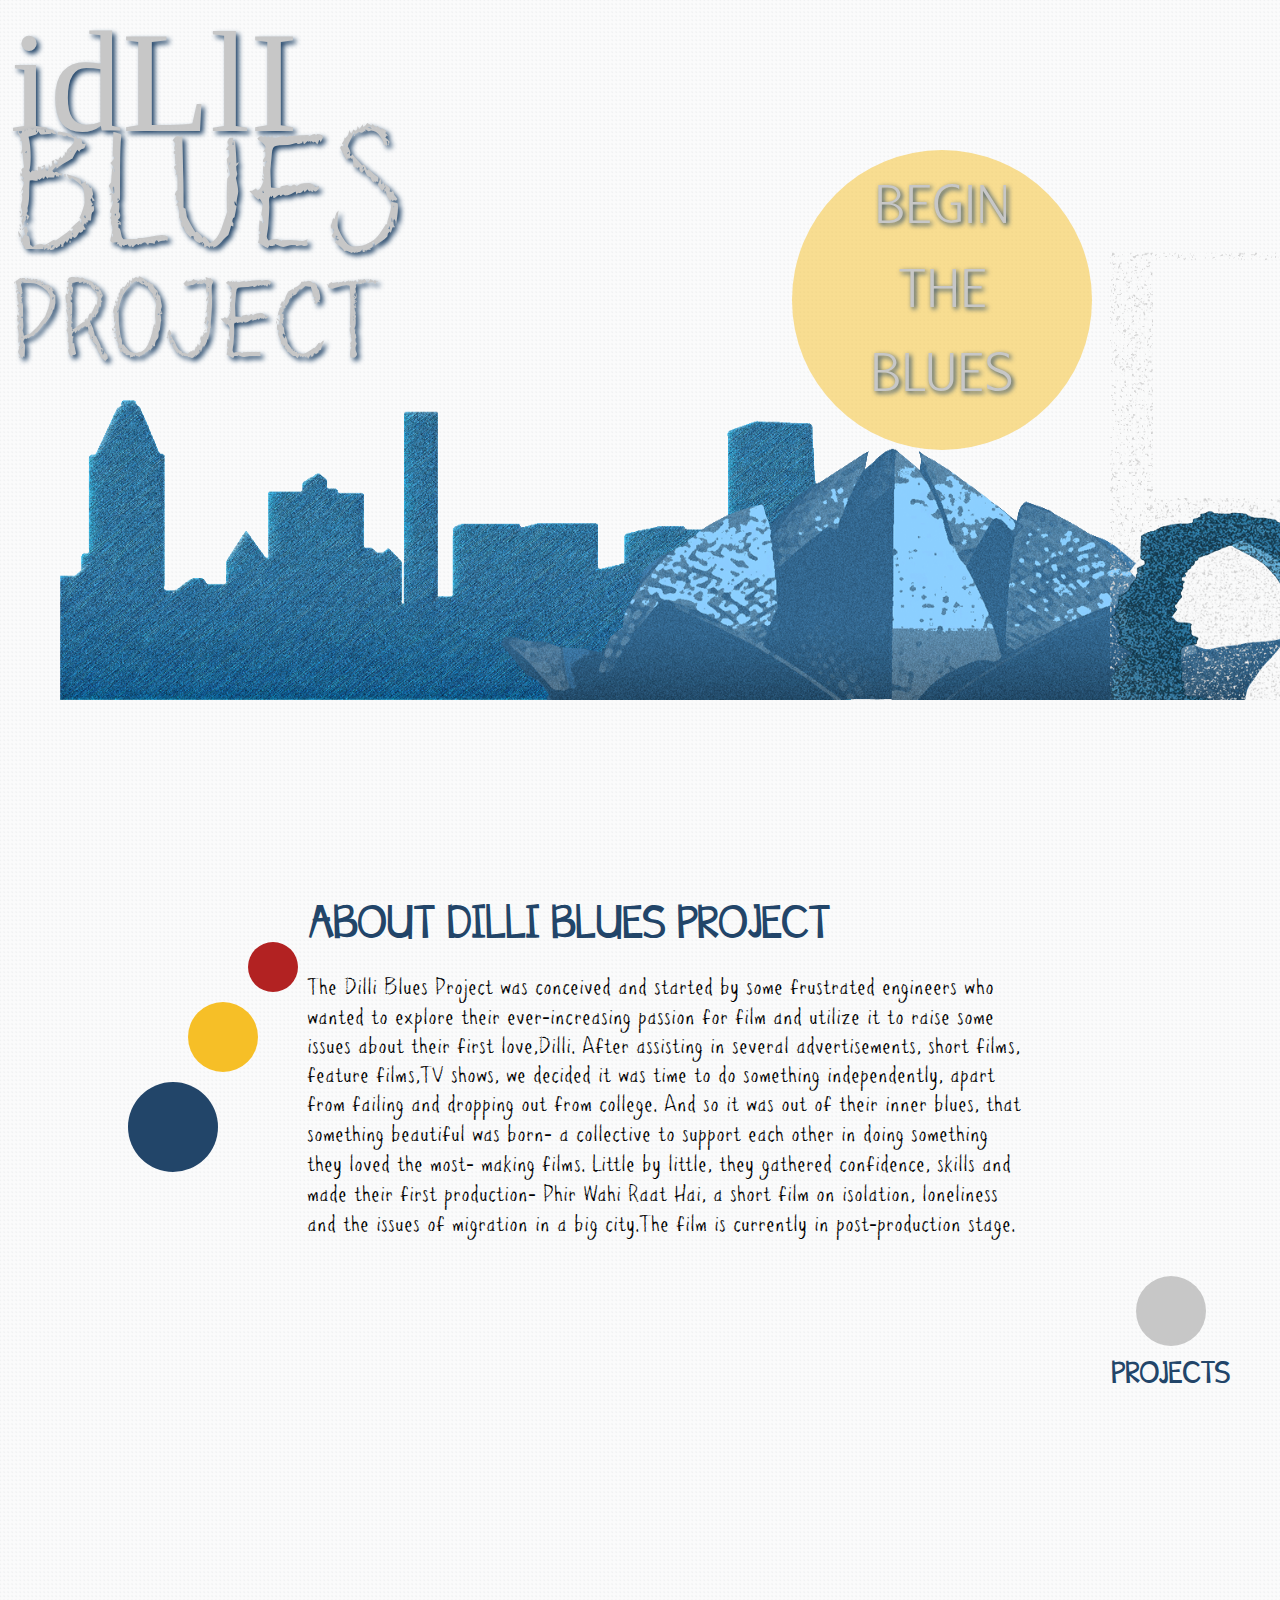
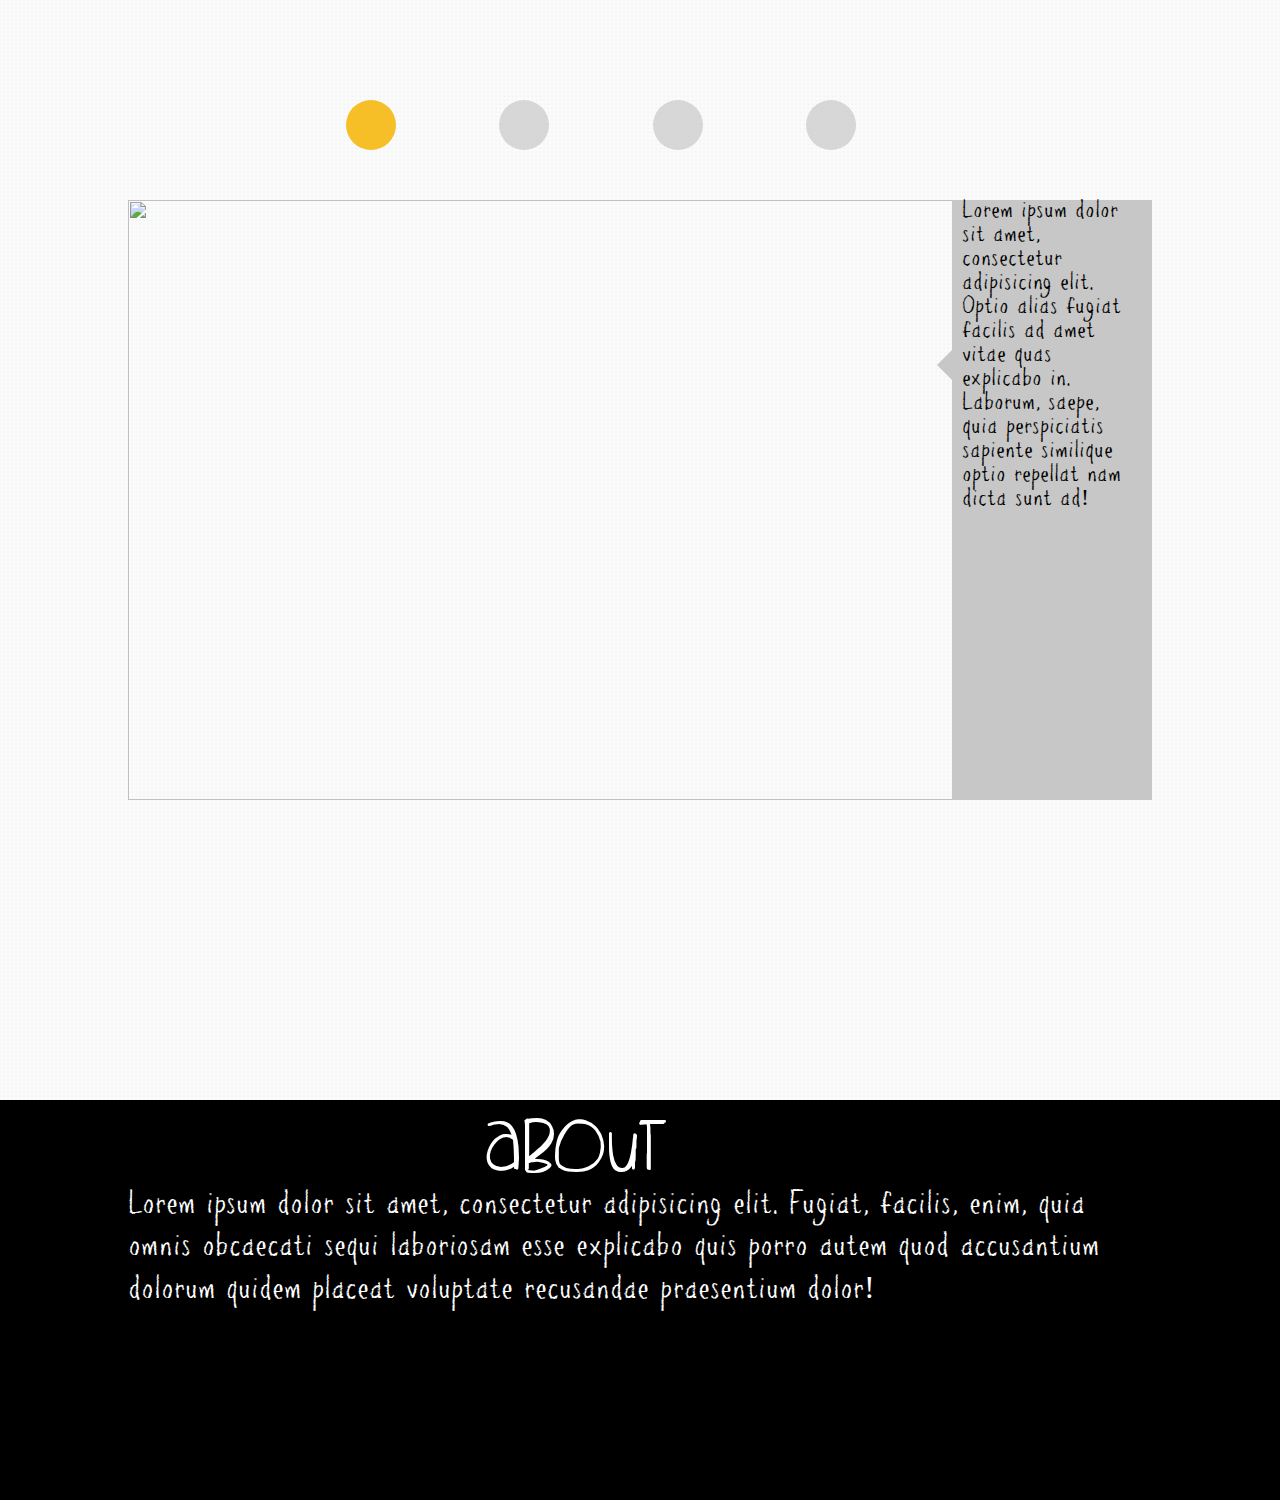
==== commit 23ee31ab: "Structure" ====
--- a/index.html
+++ b/index.html
@@ -23,7 +23,7 @@
                 <!-- <p>daydream illusion, limousine eyelash, oh baby with your pretty face drop a tear in my wine glass.</p> -->
         <!-- </div> -->
         <div class="fact2">
-            <p>ABOUT<br>(Why so blue?)</p>
+            <p>BEGIN<BR>THE<BR>BLUES</p>
         </div>
          <div class="tree">
             <img src="images/2.png" height="500" width="2500">
@@ -42,10 +42,10 @@
                         ABOUT DILLI BLUES PROJECT
                     </div>
                     <p class="main-text">
-                        <p>The Dilli Blues Project <br>was conceived and started by some frustrated<br> engineers who wanted to explore their ever-increasing <br>passion for film and utilize it to raise some issues <br>about their first love,Dilli. After assisting in several advertisements, short films, feature films,TV shows, we decided<br>it was time to do something independently, apart from failing and dropping out from college. And so it was out of their inner blues, that something beautiful was born- a collective to support each other in doing something they loved the most- making films.
+                        The Dilli Blues Project was conceived and started by some frustrated engineers who wanted to explore their ever-increasing passion for film and utilize it to raise some issues about their first love,Dilli. After assisting in several advertisements, short films, feature films,TV shows, we decided it was time to do something independently, apart from failing and dropping out from college. And so it was out of their inner blues, that something beautiful was born- a collective to support each other in doing something they loved the most- making films.
 
-                        Little by little, they gathered confidence, skills and made their first production- Phir Wahi Raat Hai, a short film on  isolation, loneliness and the issues of migration in a big city.<br>The film is currently in post-production stage.</p>
-                    </p>
+                        Little by little, they gathered confidence, skills and made their first production- Phir Wahi Raat Hai, a short film on  isolation, loneliness and the issues of migration in a big city.The film is currently in post-production stage.
+                     </p>
                 </div>
             </div>
             <div class="projects-container">
@@ -56,13 +56,40 @@
     </div>
 
 
+    <!-- ######## MIDDLE ROW ENDS ####### -->
 
+    <div class="bottom-row-sc">
+        <div class="bottom-row-inner">
+            <div class="circles">
+                <div class="c1"></div>
+                <div class="c2"></div>
+                <div class="c3"></div>
+                <div class="c4"></div>
+            </div>
+            <div class="photo-container">
+                <div class="photo"><img src="images/02.jpg"></div>
+                <div class="support">
+                    <div class="text-inner">
+                        <div class="quote">Lorem ipsum dolor sit amet, consectetur adipisicing elit. Optio alias fugiat facilis ad amet vitae quas explicabo in. Laborum, saepe, quia perspiciatis sapiente similique optio repellat nam dicta sunt ad!</div>
+                    </div>
+                </div>
+            </div>
+        </div>
+    </div>
 
+    <div class="mbottom-row-sc">     
+        <div class="mbottom-row-inner">
+            <div class="aboutus">
+                <div class="head">About</div>
+                <div class="ourtext">Lorem ipsum dolor sit amet, consectetur adipisicing elit. Fugiat, facilis, enim, quia omnis obcaecati sequi laboriosam esse explicabo quis porro autem quod accusantium dolorum quidem placeat voluptate recusandae praesentium dolor!</div>
+            </div> 
+            <div class="minar">
+                
+            </div> 
+        </div>
+    </div>
 
-
-
-
-    <div id="main"> 
+    <!-- <div id="main"> 
         <div class="view2">
             <div class="content">
                 <div class="gola-outer">
@@ -119,7 +146,7 @@
 
         
     </div>
-    <!-- main ends   -->
+    <!-- main ends   --> 
     
 </body>
 </html>--- a/styles.css
+++ b/styles.css
@@ -1,5 +1,6 @@
 body {
   margin: 0px;
+  background: url('images/absurd.png');
 }
 @font-face {
   font-family: 'entypo';
@@ -64,7 +65,6 @@
 .view1 {
   position: relative;
   height: 700px;
-  background: #224569;
   width: 200%;
 }
 .view1 .main-title-container {
@@ -82,10 +82,10 @@
   text-shadow: 2px 2px 10px #4c88c6;
 }
 .view1 .main-title-container .title-text-shadow {
-  text-shadow: 2px 2px 1px #f0e0a1;
+  text-shadow: 3px 3px 5px #224569;
 }
 .view1 .main-title-container .title {
-  text-shadow: 2px 2px 1px #f0e0a1;
+  text-shadow: 3px 3px 5px #224569;
   font-family: 'devanew';
   color: #c7c7c7;
   font-size: 9em;
@@ -93,7 +93,7 @@
   margin-left: 10px;
 }
 .view1 .main-title-container .blues {
-  text-shadow: 2px 2px 1px #f0e0a1;
+  text-shadow: 3px 3px 5px #224569;
   font-family: 'ppe', serif;
   color: #c7c7c7;
   font-size: 9.5em;
@@ -101,7 +101,7 @@
   margin-top: -50px;
 }
 .view1 .main-title-container .project {
-  text-shadow: 2px 2px 1px #f0e0a1;
+  text-shadow: 3px 3px 5px #224569;
   font-family: 'ppe', serif;
   color: #c7c7c7;
   font-size: 6.5em;
@@ -116,15 +116,16 @@
   border-radius: 50%;
   width: 300px;
   height: 300px;
-  background: #4c88c6;
+  background: rgba(246, 191, 39, 0.5);
+  z-index: 40;
 }
 .view1 .fact2 p {
-  color: #224569;
+  color: #c7c7c7;
   font-family: 'Glametrix', serif;
   font-size: 5em;
   text-align: center;
   margin-top: 5%;
-  text-shadow: 1px 1px 10px #c7c7c7;
+  text-shadow: 2px 2px 5px #224569;
 }
 .view1 .tree {
   float: right;
@@ -143,6 +144,7 @@
 }
 .middle-row-sc .middle-row-inner {
   width: 100%;
+  height: 1000px;
   position: relative;
   overflow: hidden;
 }
@@ -151,443 +153,199 @@
   margin-left: 10%;
   position: relative;
   width: 70%;
+  margin-top: 15%;
 }
 .middle-row-sc .middle-row-inner .about-container .circle1 {
   position: absolute;
   height: 50px;
   width: 50px;
   border-radius: 50%;
-  top: 0px;
-  left: 60px;
-  background: red;
+  top: 50px;
+  left: 120px;
+  background: #b22222;
 }
 .middle-row-sc .middle-row-inner .about-container .circle2 {
   position: absolute;
   height: 70px;
   width: 70px;
   border-radius: 50%;
-  top: 60px;
-  left: 40px;
-  background: yellow;
+  top: 110px;
+  left: 60px;
+  background: #f6bf27;
 }
 .middle-row-sc .middle-row-inner .about-container .circle3 {
   position: absolute;
   height: 90px;
   width: 90px;
   border-radius: 50%;
-  top: 140px;
-  left: 20;
-  background: green;
+  top: 190px;
+  left: 0;
+  background: #224569;
 }
 .middle-row-sc .middle-row-inner .about-container .desc-container {
   float: left;
-  margin-left: 15%;
+  margin-left: 20%;
   width: 80%;
 }
 .middle-row-sc .middle-row-inner .about-container .desc-container .title {
-  font-size: 2em;
-  color: red;
-  width: 100%;
+  font-size: 3em;
+  color: #224569;
+  width: 100%;
+  font-family: 'whizbang';
+}
+.middle-row-sc .middle-row-inner .about-container .desc-container .main-text {
+  font-family: 'ppe', serif;
+  font-size: 1.4em;
+  color: black;
 }
 .middle-row-sc .middle-row-inner .projects-container {
   float: right;
-  margin-right: 20px;
+  margin-right: 50px;
+  margin-top: 45%;
 }
 .middle-row-sc .middle-row-inner .projects-container .project-circle {
   width: 70px;
   height: 70px;
   border-radius: 50%;
   position: relative;
-  background: black;
-}
-.fact {
-  float: left;
-  margin-left: 500px;
-  font-family: sans-serif;
-  margin-top: -450px;
-  border-radius: 50%;
-  width: 300px;
-  height: 300px;
-  background: #4c88c6;
-}
-.fact p {
+  background: #c7c7c7;
+  margin-left: 20%;
+}
+.middle-row-sc .middle-row-inner .projects-container .project-text {
+  font-family: 'whizbang';
+  font-size: 2em;
   color: #224569;
-  font-family: 'ppe', serif;
-  font-size: 1.5em;
-  text-align: center;
-  margin-top: 80px;
-  /*padding:0 10px 0 10px;*/
-
-  text-shadow: 1px 1px 10px #c7c7c7;
-}
-/*THE DILLI BLUES PROJECT*/
-/********The line of trees*********/
-/*Total header ends here*/
-#main {
-  position: absolute;
-  margin-top: 675px;
-  height: 2800px;
-  width: 200%;
-  background: #224569;
-  z-index: -21;
-}
-/*Main is the page that expands both sides*/
-.about {
-  width: 300px;
-  height: 300px;
-  border-radius: 50%;
-  background: #4c88c6;
-  top: -600px;
-  left: 850px;
-  position: relative;
-}
-.about p {
-  position: absolute;
-  text-shadow: 0.5px 0.5px #f0e0a1;
-  color: #224569;
-  font-family: 'tribal', serif;
-  font-size: 3em;
-  text-align: center;
-  margin-top: 70px;
-}
-.we {
-  width: 600px;
+  margin-top: 5%;
+}
+.bottom-row-sc {
+  width: 100%;
+  position: relative;
+}
+.bottom-row-sc .bottom-row-inner {
+  width: 100%;
+  height: 1000px;
+  position: relative;
+  overflow: hidden;
+}
+.bottom-row-sc .bottom-row-inner .circles {
+  width: 60%;
+  height: 100px;
+  position: relative;
+  left: 15%;
+}
+.bottom-row-sc .bottom-row-inner .circles .c1 {
+  height: 50px;
+  width: 50px;
+  border-radius: 50%;
+  background: #f6bf27;
+  left: 20%;
+  position: absolute;
+}
+.bottom-row-sc .bottom-row-inner .circles .c2 {
+  height: 50px;
+  width: 50px;
+  border-radius: 50%;
+  background: #c7c7c7;
+  left: 40%;
+  position: absolute;
+  opacity: .7;
+}
+.bottom-row-sc .bottom-row-inner .circles .c3 {
+  height: 50px;
+  width: 50px;
+  border-radius: 50%;
+  background: #c7c7c7;
+  left: 60%;
+  position: absolute;
+  opacity: .7;
+}
+.bottom-row-sc .bottom-row-inner .circles .c4 {
+  height: 50px;
+  width: 50px;
+  border-radius: 50%;
+  background: #c7c7c7;
+  left: 80%;
+  position: absolute;
+  opacity: .7;
+}
+.bottom-row-sc .bottom-row-inner .photo-container {
+  width: 100%;
+  position: relative;
   height: 600px;
-  border-radius: 85%;
-  background: #4c88c6;
-  position: relative;
-  top: -600px;
-  left: 12.5%;
-}
-.we p {
-  position: absolute;
-  text-shadow: 1px 1px 10px #c7c7c7;
-  color: #224569;
-  font-family: 'ppe', serif;
-  font-size: 1.5em;
-  text-align: center;
-  top: 8%;
-  left: 10%
-    width:75%;
-}
-.rom {
-  /*border: 3px solid rgb(76,136,198);*/
-
-  margin-left: 6.8%;
-  margin-top: -20%;
-  border-radius: 50%;
-  width: 300px;
-  height: 300px;
-  background: #4c88c6;
-  position: relative;
-}
-.rom p {
-  color: #224569;
-  font-family: 'ppe', serif;
-  font-size: 1.5em;
-  text-align: center;
-  margin-top: 20%;
-  /*padding:0 10px 0 10px;*/
-
-  text-shadow: 1px 1px 1px #c7c7c7;
-  width: 60%;
-  position: absolute;
-  margin-left: 18%;
-}
-.maininner {
-  position: absolute;
-  margin-top: 0px;
-  z-index: -50;
-  width: 100%;
-  height: 100%;
-}
-.content {
-  display: block;
-  color: white;
-  font-family: 'Cantora One', sans-serif;
-  /*background: url('bg2.png');*/
-
-  /*background: url('wild_oliva.png');*/
-
-  font-size: 1.5em;
-  width: 50%;
-  margin-top: 5%;
-  position: relative;
-  /*z-index: -20;*/
-}
-.white {
-  font-size: 5em;
-  color: white;
-}
-.gola-outer {
-  position: absolute;
-  top: 0;
-  z-index: 10;
-  top: -20%;
-  width: 100%;
-}
-.gola {
-  width: 800px;
-  height: 800px;
-  background: #4c88c6;
-  border-radius: 50%;
-  margin: 0 auto;
-  position: relative;
-}
-.content img {
-  margin-right: 20px;
-  float: left;
-  margin-top: 0px;
-}
-.text {
-  text-align: left;
-  width: 35%;
-  float: left;
-  position: relative;
-  height: 400px;
-  margin-top: 50px;
-  -moz-box-shadow: 2px 2px 3px #4f88c6;
-  -webkit-box-shadow: 2px 2px 3px #4f88c6;
-  box-shadow: 2px 2px 10px #4f88c6;
-}
-.text-inner {
+}
+.bottom-row-sc .bottom-row-inner .photo-container .photo {
+  position: absolute;
+  width: 900px;
+  height: 600px;
+  left: 10%;
+  background: red;
+  background: url('images/02.jpg');
+}
+.bottom-row-sc .bottom-row-inner .photo-container .photo img {
+  width: 100%;
+}
+.bottom-row-sc .bottom-row-inner .photo-container .support {
+  overflow: visible;
+  position: absolute;
+  width: 200px;
+  height: 600px;
+  right: 10%;
+  background: #c7c7c7;
+  margin-top: 0%;
+}
+.bottom-row-sc .bottom-row-inner .photo-container .support .text-inner {
   display: inline;
   vertical-align: middle;
   padding: 5%;
   width: 90%;
-  line-height: 400px;
-  font-size: .8em;
+  font-size: 1.5em;
   overflow: hidden;
-}
-.text-inner .quote {
-  line-height: 2em;
+  font-family: 'ppe';
+  color: #000;
+}
+.bottom-row-sc .bottom-row-inner .photo-container .support .text-inner .quote {
+  line-height: 1em;
   display: inline-block;
   vertical-align: middle;
   width: 80%;
 }
-.content-inner {
-  position: relative;
-  /*background: rgba(53,109,167,0.5);*/
-
-  height: 100%;
-  z-index: 20;
-  /*background: rgba(76,136,198,0.9);*/
-
-  color: #3c3c3c;
-  /*background: rgba(90,146,203,0.5);*/
-
-}
-.image-container {
-  width: 60%;
-  position: relative;
-  float: left;
-  left: 30px;
-  background: url('images/02.jpg');
-}
-.image-container img {
-  width: 100%;
-}
-.arrow-container {
-  overflow: visible;
-  background: #c7c7c7;
-  margin-top: 4%;
-}
-.arrow-container:before {
+.bottom-row-sc .bottom-row-inner .photo-container .support:before {
   content: "";
   border-style: solid;
   border-width: 15px 15px 15px 0px;
-  border-color: transparent #fff transparent transparent;
+  border-color: transparent #c7c7c7 transparent transparent;
   height: 0px;
   position: absolute;
-  top: 49%;
+  top: 25%;
   left: -15px;
   -webkit-transform: rotate(360deg);
 }
-.right {
-  float: right;
-  /*background: url('bg2.png');*/
-
-  width: 50%;
-  height: 800px;
-  margin-top: -1050px;
-}
-.randomtext {
-  width: 400px;
+.mbottom-row-sc {
+  width: 100%;
+  background: black;
+}
+.mbottom-row-sc .mbottom-row-inner {
+  width: 100%;
   height: 400px;
-  border-radius: 50%;
-  background: #4f88c6;
-  /*background: #fff;*/
-
-  margin-left: 800px;
-  margin-top: -1000px;
-  position: relative;
-}
-.randomtext p {
-  font-family: 'Glametrix', sans-serif;
-  font-size: 8.2em;
-  color: #224569;
-  text-shadow: 1px 1px 2px #f0e0a1;
-  margin-top: 135px;
-  position: absolute;
-  margin-left: 10px;
-}
-.projects {
-  width: 100%;
-  /*background: rgba(76,136,198,0.9);*/
-
-  float: right;
-  margin-top: 250px;
-  z-index: -100;
-  margin-left: -33px;
-  background: rgba(255, 255, 255, 0.9);
-  height: 280%;
-}
-.projects-inner {
-  font-size: 3em;
+  position: relative;
+  overflow: hidden;
+}
+.mbottom-row-sc .mbottom-row-inner .aboutus {
+  width: 80%;
+  position: relative;
+  margin-left: 10%;
+}
+.mbottom-row-sc .mbottom-row-inner .aboutus .head {
+  font-size: 4em;
+  font-family: 'vital';
   color: white;
-  font-family: 'ppe', sans-serif;
-  margin-left: 450px;
-  margin-top: -20px;
-  position: relative;
-}
-.stimulus {
-  width: 96%;
-  position: relative;
-  top: 200px;
-  left: 20px;
-  z-index: 1;
-}
-.imagecover {
-  position: absolute;
-  width: 100%;
-  height: 66%;
-  background: rgba(100, 100, 100, 0.5);
-  z-index: 20;
-}
-.stimulus img {
-  width: 100%;
-}
-.text1 {
-  height: 50px;
-  width: 500px;
-  margin-left: 25px;
-  margin-top: -150px;
+  margin-left: 35%;
+}
+.mbottom-row-sc .mbottom-row-inner .aboutus .ourtext {
+  font-family: 'ppe';
+  font-size: 2em;
   color: white;
-  font-family: 'whizbang', sans-serif;
-  font-size: 3em;
-  z-index: 40;
-  position: relative;
-  text-shadow: 3px 3px 3px #b7410e;
-}
-.des {
-  font-size: 2.3em;
-  color: #c7c7c7;
-  font-family: 'Glametrix', sans-serif;
-  margin-left: 25%;
-  margin-top: 24px;
-  width: 60%;
-  height: 300px;
-}
-.phir {
-  width: 96%;
-  position: relative;
-  top: 150px;
-  left: 20px;
-  height: 100%;
-}
-.imagecover2 {
-  position: absolute;
-  width: 100%;
-  height: 34%;
-  background: rgba(100, 100, 100, 0.5);
-  z-index: 21;
-}
-.phir img {
-  width: 100%;
-}
-.text2 {
-  height: 50px;
-  width: 500px;
-  margin-left: 25px;
-  margin-top: -150px;
-  color: white;
-  font-family: 'whizbang', sans-serif;
-  font-size: 3em;
-  position: relative;
-  z-index: 44;
-  text-shadow: 3px 3px 3px #b7410e;
-}
-.entypo {
-  font-family: entypo;
-}
-.vid {
-  color: white;
-  font-size: 10em;
-  margin-left: 40px;
-  margin-top: -37px;
-  position: relative;
-  z-index: 43;
-  text-shadow: 3px 3px 3px #b7410e;
-}
-.des1 {
-  font-size: 2.3em;
-  color: #c7c7c7;
-  margin-top: 100px;
-  font-family: 'Glametrix', sans-serif;
-  margin-top: 0px;
-  position: relative;
-  width: 60%;
-  height: 300px;
-  margin-left: 25%;
-}
-#up-arrow {
-  position: absolute;
-  top: -44px;
-  left: 46%;
-  opacity: .6;
-  z-index: 41;
-}
-#down-arrow {
-  position: absolute;
-  bottom: -44px;
-  left: 46%;
-  opacity: .6;
-  z-index: 42;
-}
-.view2 {
-  position: relative;
-  height: 700px;
-}
-#three {
-  position: absolute;
-  top: 50%;
-  height: 180px;
-  float: right;
-  z-index: 300;
-  top: -350px;
-  right: 15;
-}
-.c1 {
-  height: 30px;
-  width: 30px;
-  position: relative;
-  border-radius: 50%;
-  background: rgba(34, 69, 105, 0.7);
-  margin-top: 0%;
-}
-.c2 {
-  height: 30px;
-  width: 30px;
-  position: relative;
-  border-radius: 50%;
-  background: rgba(240, 224, 161, 0.7);
-  margin-top: 33.33%;
-}
-.c3 {
-  height: 30px;
-  width: 30px;
-  position: relative;
-  border-radius: 50%;
-  background: rgba(178, 34, 34, 0.7);
-  margin-top: 66.66%;
-}
+}
+/*THE DILLI BLUES PROJECT*/
+/********The line of trees*********/
+/*Total header ends here*/
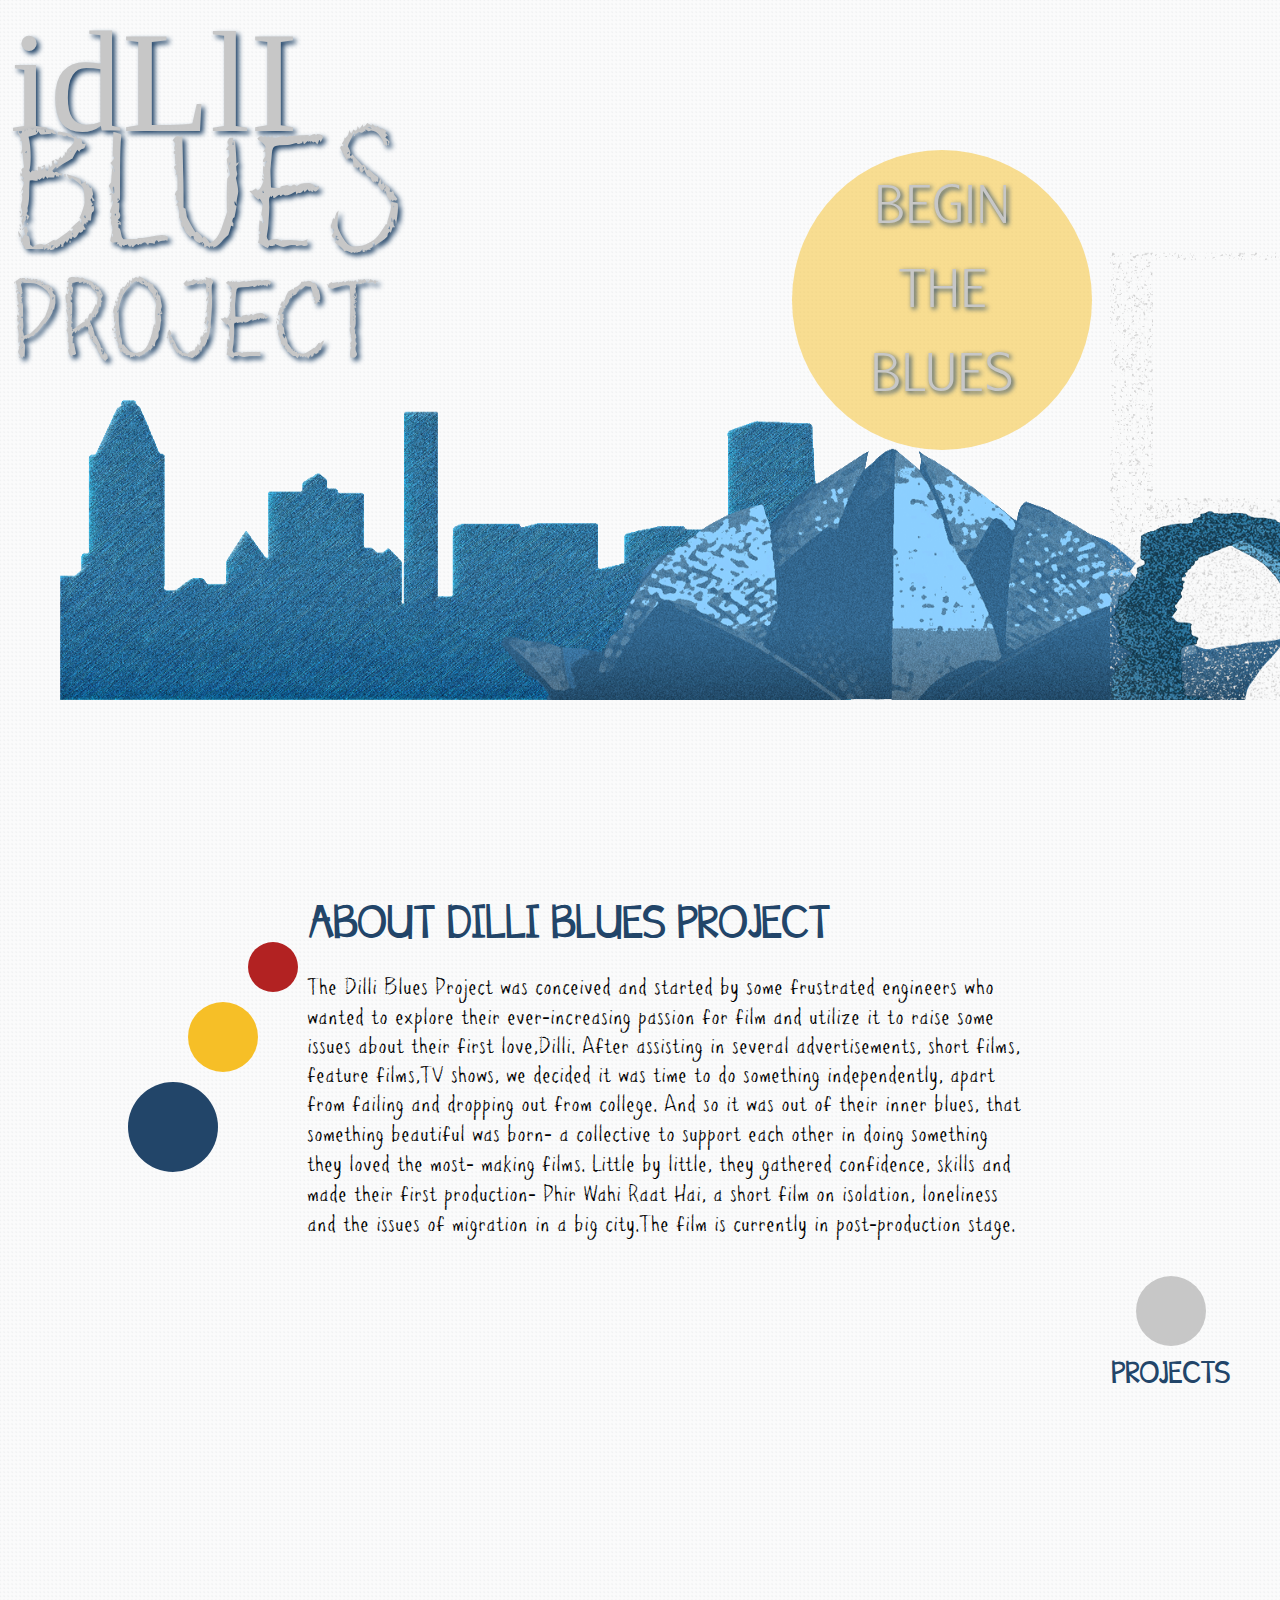
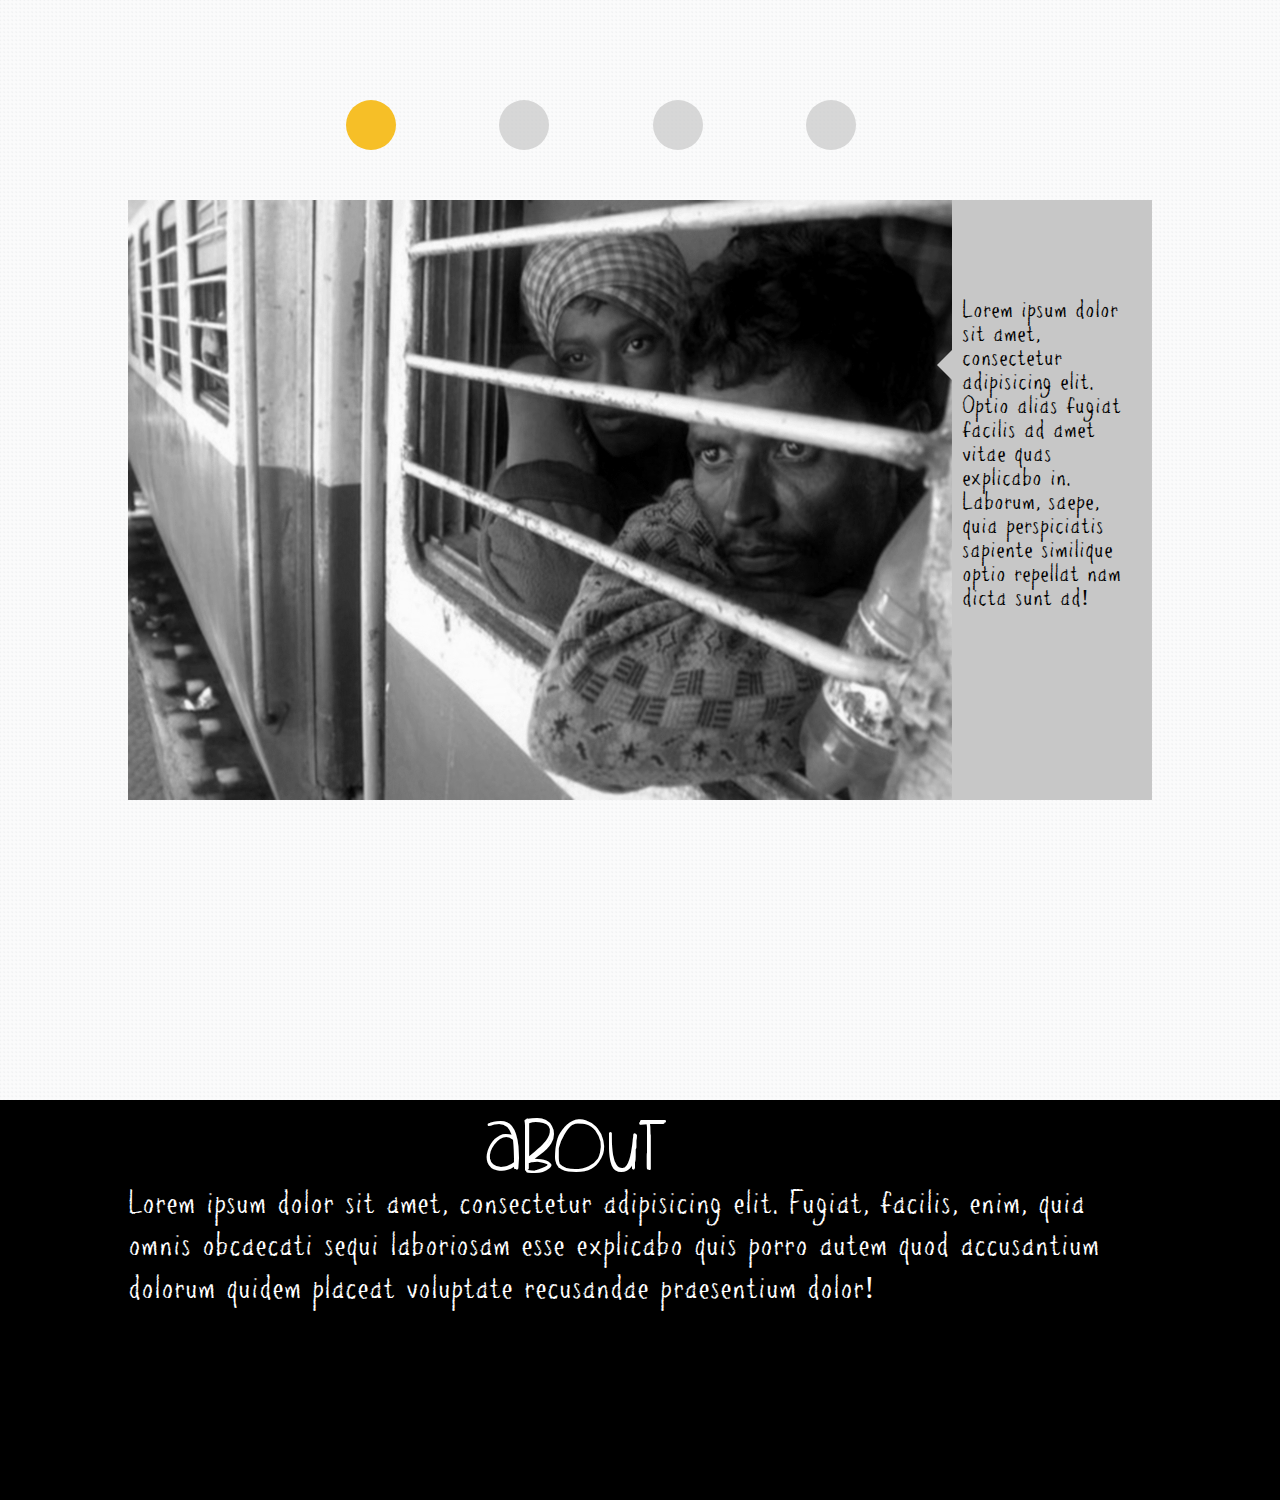
==== commit 2d192c1f: "mm" ====
--- a/index.html
+++ b/index.html
@@ -67,7 +67,7 @@
                 <div class="c4"></div>
             </div>
             <div class="photo-container">
-                <div class="photo"><img src="images/02.jpg"></div>
+                <div class="photo"><img src="images/bihar migrants.jpg"></div>
                 <div class="support">
                     <div class="text-inner">
                         <div class="quote">Lorem ipsum dolor sit amet, consectetur adipisicing elit. Optio alias fugiat facilis ad amet vitae quas explicabo in. Laborum, saepe, quia perspiciatis sapiente similique optio repellat nam dicta sunt ad!</div>
--- a/styles.css
+++ b/styles.css
@@ -279,7 +279,7 @@
   height: 600px;
   left: 10%;
   background: red;
-  background: url('images/02.jpg');
+  background: url('images/bihar migrants.jpg');
 }
 .bottom-row-sc .bottom-row-inner .photo-container .photo img {
   width: 100%;
@@ -308,6 +308,7 @@
   display: inline-block;
   vertical-align: middle;
   width: 80%;
+  margin-top: 50%;
 }
 .bottom-row-sc .bottom-row-inner .photo-container .support:before {
   content: "";
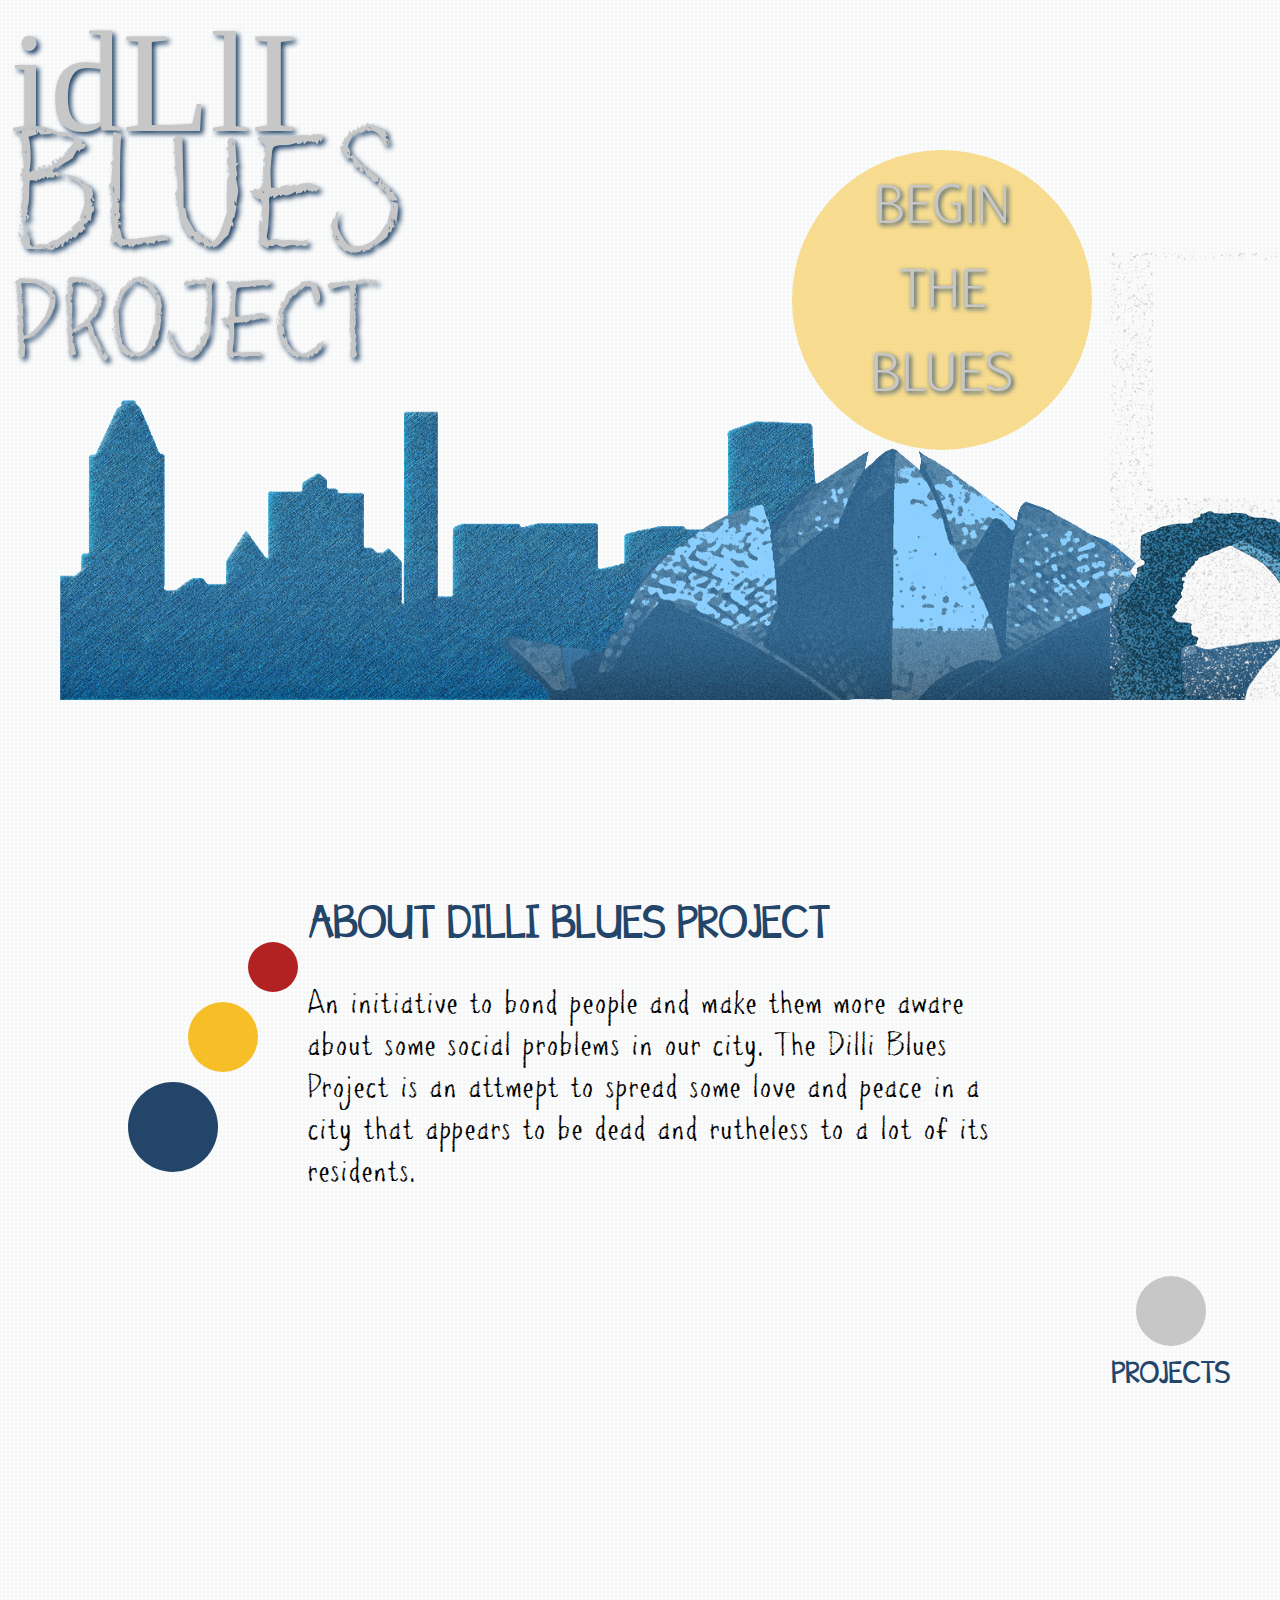
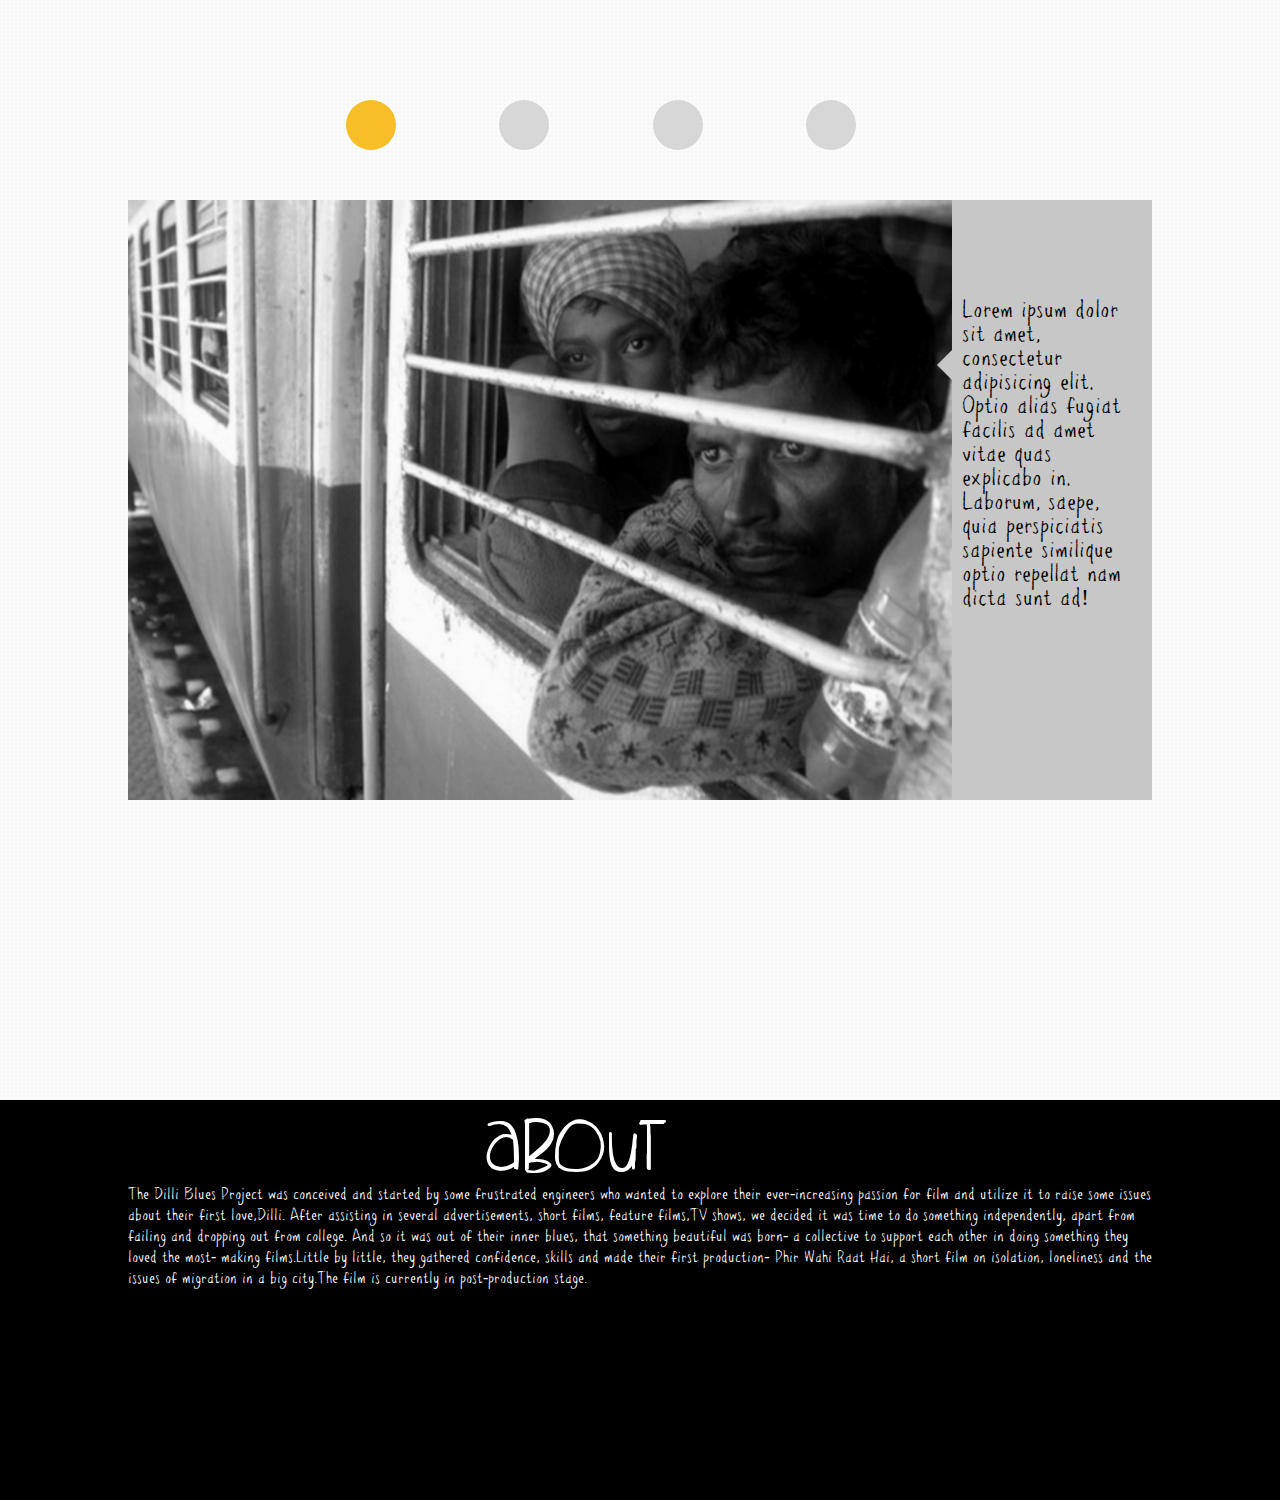
==== commit cd1f0bb6: "changed the text" ====
--- a/index.html
+++ b/index.html
@@ -42,9 +42,7 @@
                         ABOUT DILLI BLUES PROJECT
                     </div>
                     <p class="main-text">
-                        The Dilli Blues Project was conceived and started by some frustrated engineers who wanted to explore their ever-increasing passion for film and utilize it to raise some issues about their first love,Dilli. After assisting in several advertisements, short films, feature films,TV shows, we decided it was time to do something independently, apart from failing and dropping out from college. And so it was out of their inner blues, that something beautiful was born- a collective to support each other in doing something they loved the most- making films.
-
-                        Little by little, they gathered confidence, skills and made their first production- Phir Wahi Raat Hai, a short film on  isolation, loneliness and the issues of migration in a big city.The film is currently in post-production stage.
+                        An initiative to bond people and make them more aware about some social problems in our city. The Dilli Blues Project is an attmept to spread some love and peace in a city that appears to be dead and rutheless to a lot of its residents.
                      </p>
                 </div>
             </div>
@@ -81,7 +79,7 @@
         <div class="mbottom-row-inner">
             <div class="aboutus">
                 <div class="head">About</div>
-                <div class="ourtext">Lorem ipsum dolor sit amet, consectetur adipisicing elit. Fugiat, facilis, enim, quia omnis obcaecati sequi laboriosam esse explicabo quis porro autem quod accusantium dolorum quidem placeat voluptate recusandae praesentium dolor!</div>
+                <div class="ourtext">The Dilli Blues Project was conceived and started by some frustrated engineers who wanted to explore their ever-increasing passion for film and utilize it to raise some issues about their first love,Dilli. After assisting in several advertisements, short films, feature films,TV shows, we decided it was time to do something independently, apart from failing and dropping out from college. And so it was out of their inner blues, that something beautiful was born- a collective to support each other in doing something they loved the most- making films.Little by little, they gathered confidence, skills and made their first production- Phir Wahi Raat Hai, a short film on  isolation, loneliness and the issues of migration in a big city.The film is currently in post-production stage.</div>
             </div> 
             <div class="minar">
                 
--- a/styles.css
+++ b/styles.css
@@ -195,7 +195,7 @@
 }
 .middle-row-sc .middle-row-inner .about-container .desc-container .main-text {
   font-family: 'ppe', serif;
-  font-size: 1.4em;
+  font-size: 2em;
   color: black;
 }
 .middle-row-sc .middle-row-inner .projects-container {
@@ -344,7 +344,7 @@
 }
 .mbottom-row-sc .mbottom-row-inner .aboutus .ourtext {
   font-family: 'ppe';
-  font-size: 2em;
+  font-size: 1em;
   color: white;
 }
 /*THE DILLI BLUES PROJECT*/
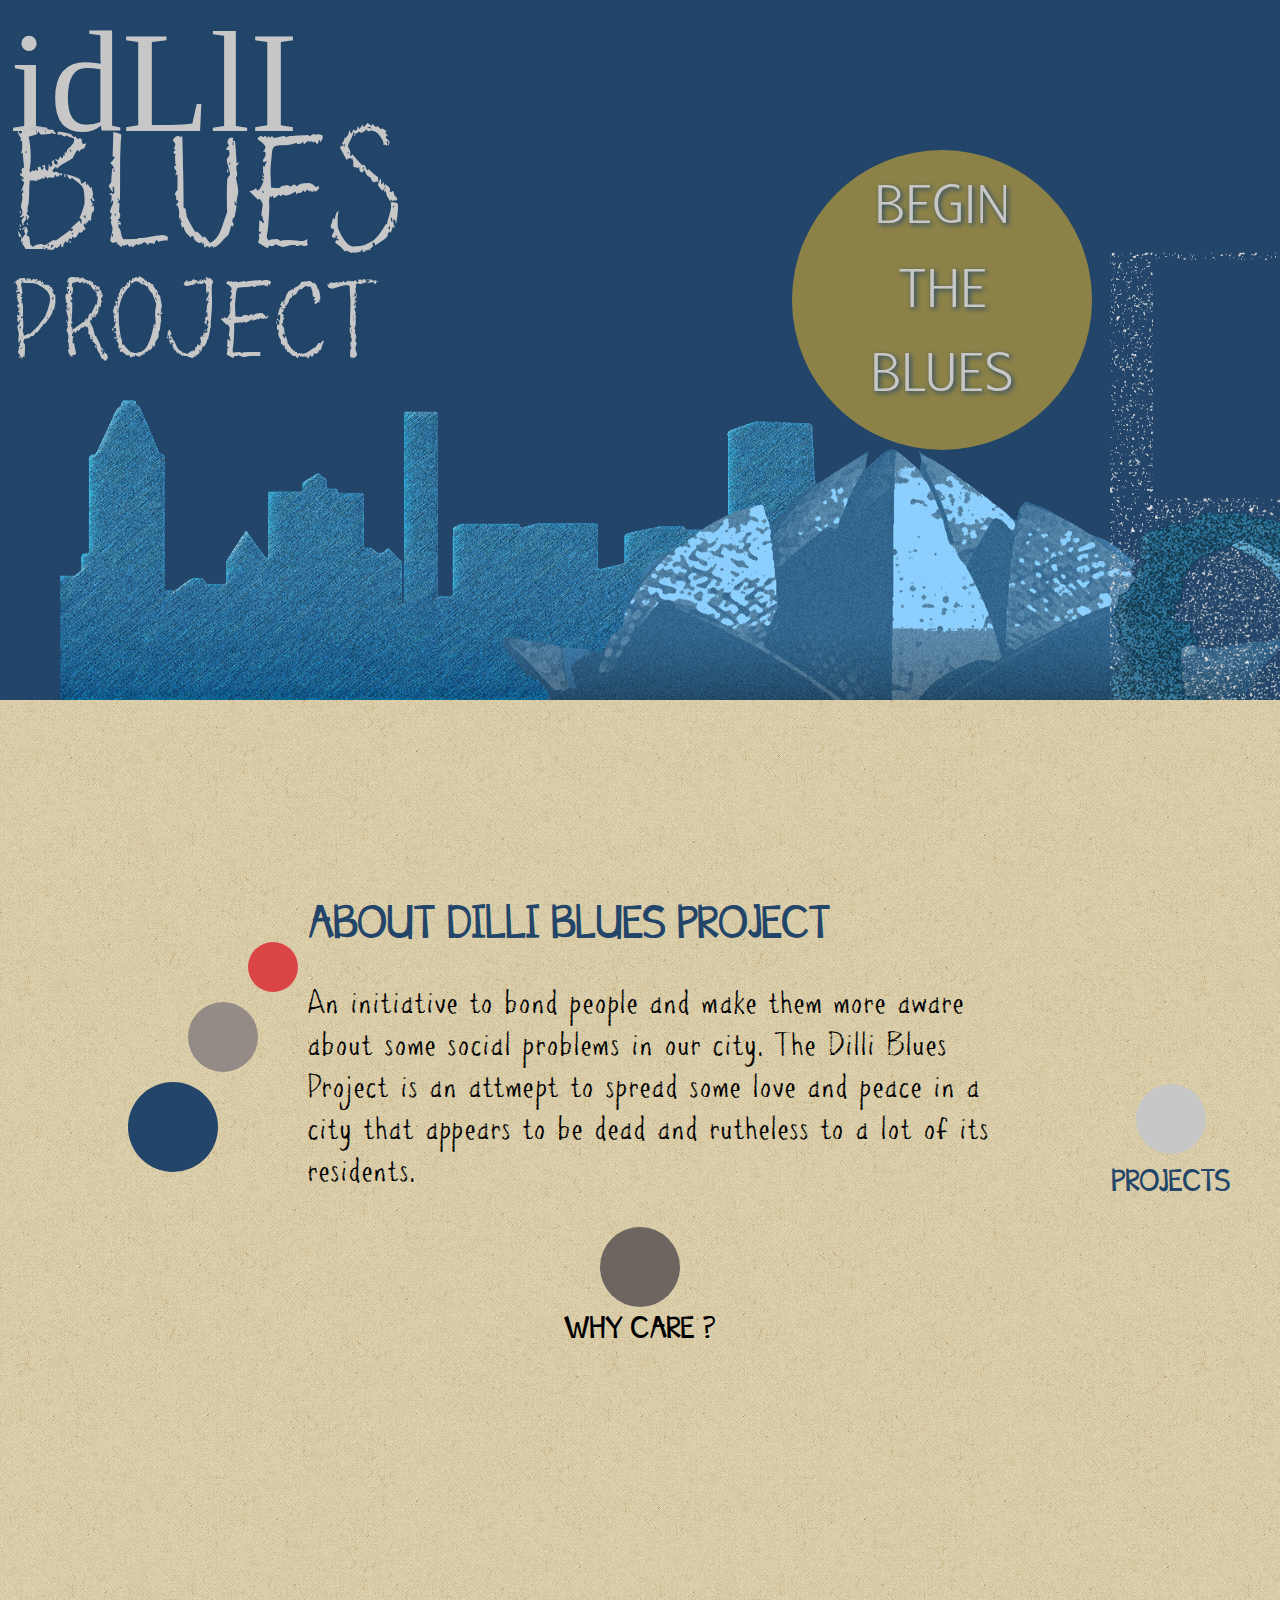
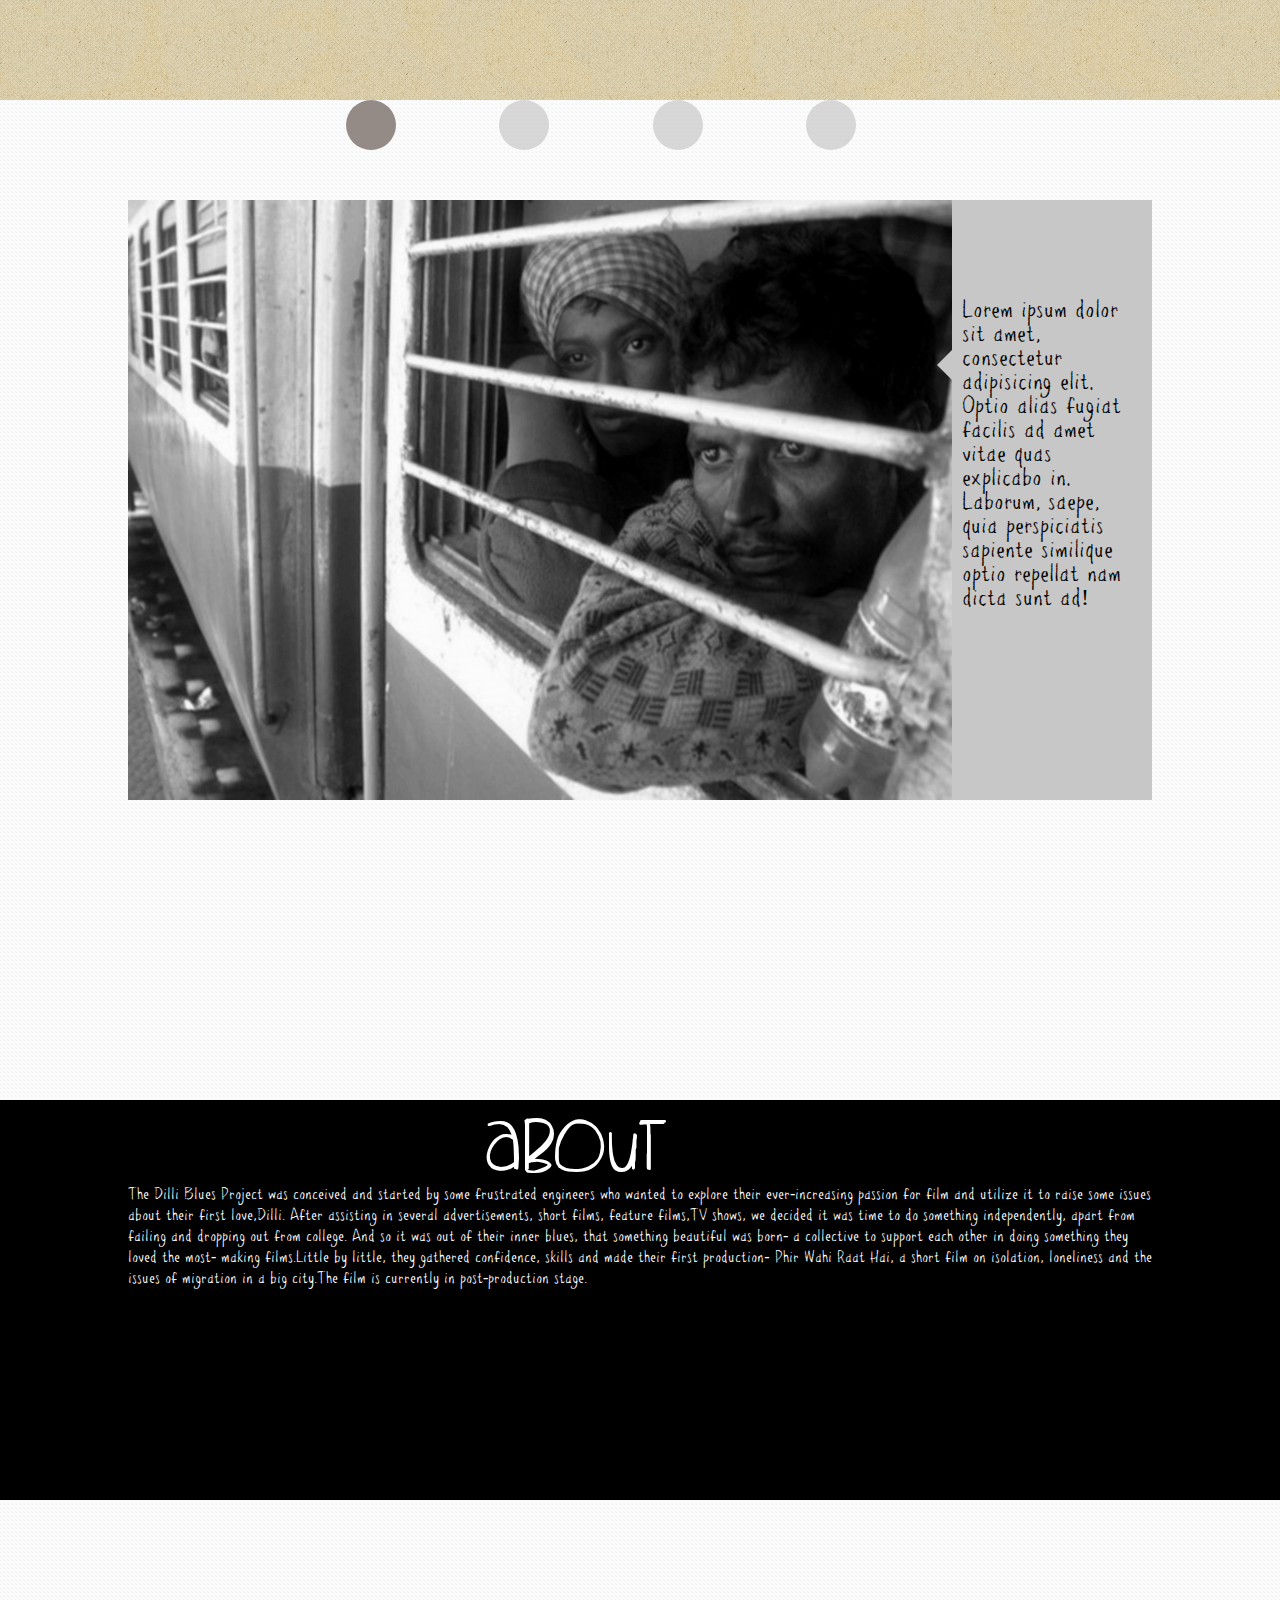
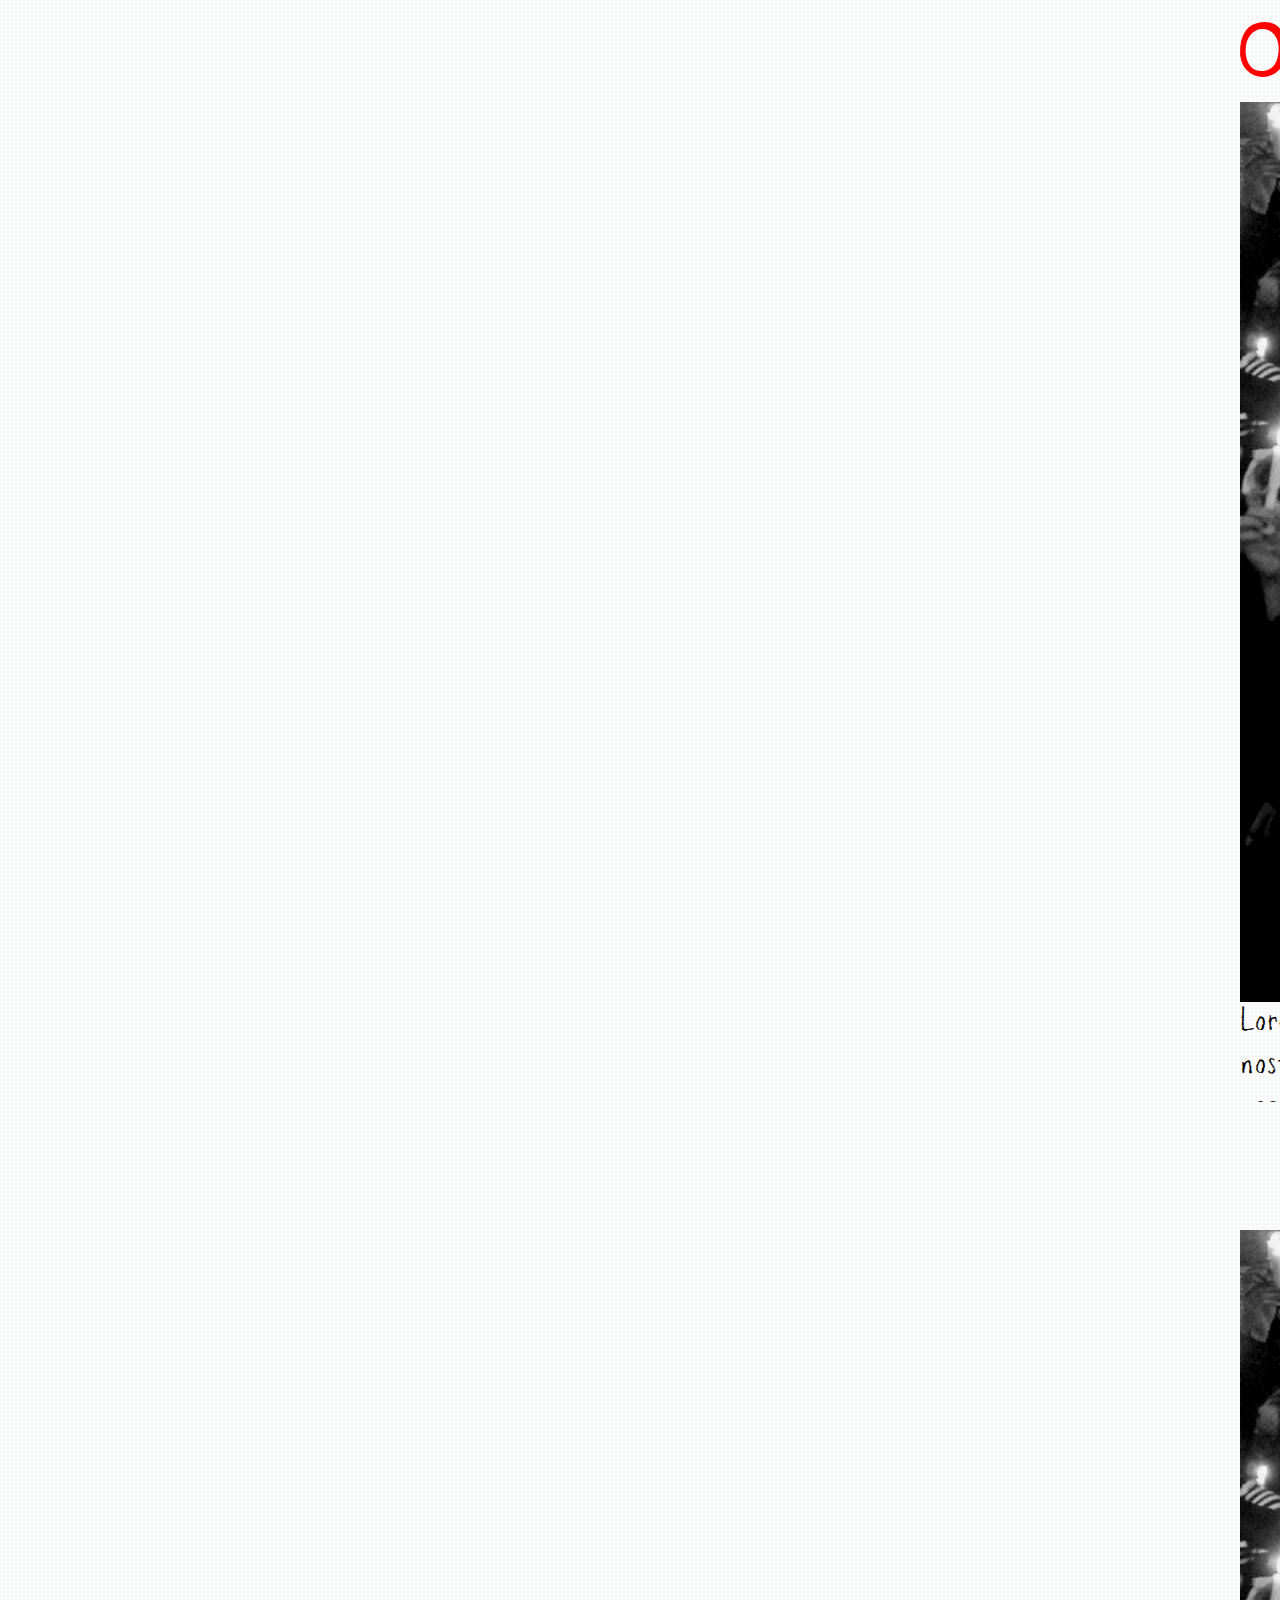
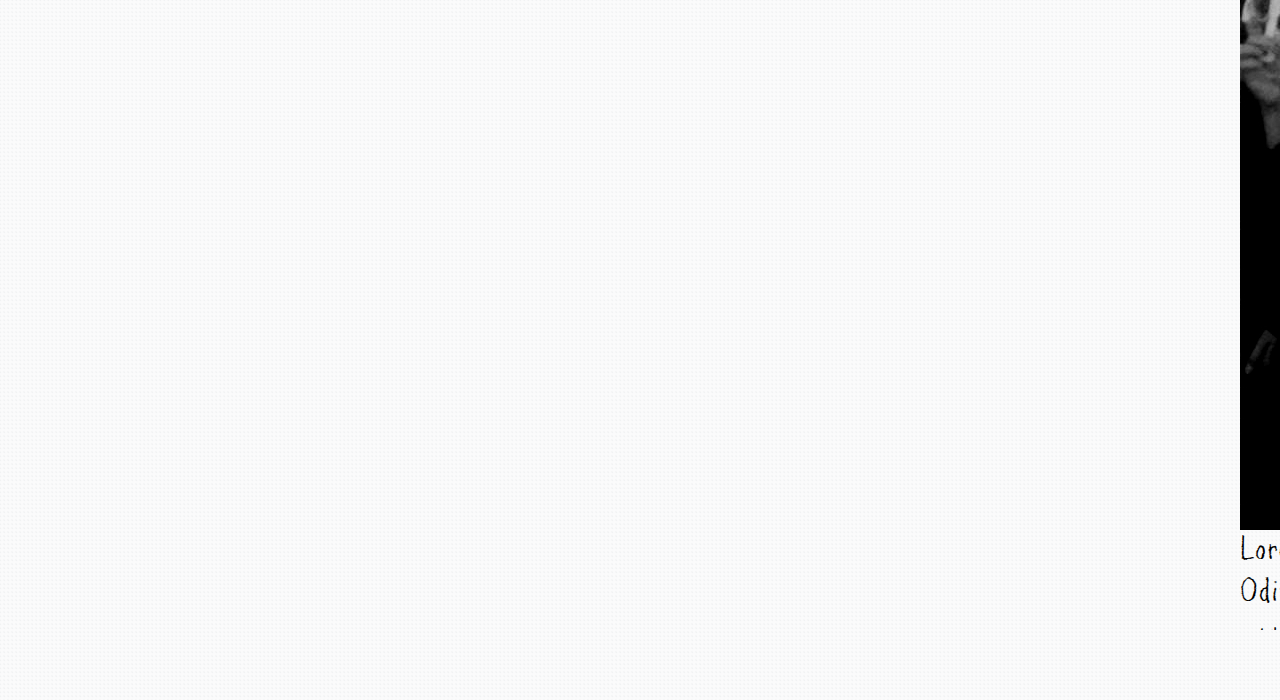
==== commit e9a2e9ed: "The right side with a huge -ve margin-right" ====
--- a/index.html
+++ b/index.html
@@ -30,7 +30,7 @@
         </div>
     </div>
     <!-- ##### MAIN HEADER ENDS -->
-
+    <div class="left">
     <div class="middle-row-sc">
         <div class="middle-row-inner">
             <div class="about-container">
@@ -50,6 +50,10 @@
                 <div class="project-circle"></div>
                 <div class="project-text"> PROJECTS </div>
             </div>
+            <div class="why-container">
+                <div class="why-circle"></div>
+                <div class="why-text">WHY CARE ?</div>
+            </div>
         </div>
     </div>
 
@@ -58,6 +62,7 @@
 
     <div class="bottom-row-sc">
         <div class="bottom-row-inner">
+
             <div class="circles">
                 <div class="c1"></div>
                 <div class="c2"></div>
@@ -86,7 +91,32 @@
             </div> 
         </div>
     </div>
+    </div>
 
+
+    <div class="right">
+        <div class="pro-head">
+            <div class="pro-circle"></div>
+            <div class="pro-text">OUR PROJECTS</div>
+            
+        </div>
+        <div class="project1">
+            <div class="project1-inner">
+                <div class="project1-image"><img src="images/rape.jpg">
+                </div>
+                <div class="project1-caption">Lorem ipsum dolor sit amet, consectetur adipisicing elit. Mollitia, provident, aut, eum qui deserunt officiis nostrum placeat fugiat sunt in ut laudantium quas! Praesentium, quod deserunt nesciunt nihil vitae necessitatibus.
+                </div>
+            </div>
+        </div>
+        <div class="project2">
+            <div class="project2-inner">
+                <div class="project2-image"><img src="images/rape.jpg">
+            </div>
+                <div class="project2-caption">Lorem ipsum dolor sit amet, consectetur adipisicing elit. Possimus, numquam atque sapiente recusandae omnis! Odit, facere, ad aspernatur hic quas recusandae est similique cum itaque sint maiores necessitatibus harum eaque!      
+                </div>
+            </div>
+        </div>
+    </div>
     <!-- <div id="main"> 
         <div class="view2">
             <div class="content">
--- a/styles.css
+++ b/styles.css
@@ -48,6 +48,10 @@
 @font-face {
   font-family: 'whizbang';
   src: url('note/font/whizbang.ttf');
+}
+@font-face {
+  font-family: 'homestead';
+  src: url('note/font/homestead.ttf');
 }
 /*The header begins here!*/
 /*#header {
@@ -65,6 +69,7 @@
 .view1 {
   position: relative;
   height: 700px;
+  background: #224569;
   width: 200%;
 }
 .view1 .main-title-container {
@@ -138,42 +143,48 @@
   height: 500px;
   z-index: -1;
 }
-.middle-row-sc {
-  width: 100%;
-  position: relative;
-}
-.middle-row-sc .middle-row-inner {
+.left {
+  width: 100%;
+  float: left;
+}
+.left .middle-row-sc {
+  width: 100%;
+  position: relative;
+  background: url('images/bg4.png');
+}
+.left .middle-row-sc .middle-row-inner {
   width: 100%;
   height: 1000px;
   position: relative;
   overflow: hidden;
-}
-.middle-row-sc .middle-row-inner .about-container {
+  background: url('images/absurd.png');
+}
+.left .middle-row-sc .middle-row-inner .about-container {
   float: left;
   margin-left: 10%;
   position: relative;
   width: 70%;
   margin-top: 15%;
 }
-.middle-row-sc .middle-row-inner .about-container .circle1 {
+.left .middle-row-sc .middle-row-inner .about-container .circle1 {
   position: absolute;
   height: 50px;
   width: 50px;
   border-radius: 50%;
   top: 50px;
   left: 120px;
-  background: #b22222;
-}
-.middle-row-sc .middle-row-inner .about-container .circle2 {
+  background: #db4545;
+}
+.left .middle-row-sc .middle-row-inner .about-container .circle2 {
   position: absolute;
   height: 70px;
   width: 70px;
   border-radius: 50%;
   top: 110px;
   left: 60px;
-  background: #f6bf27;
-}
-.middle-row-sc .middle-row-inner .about-container .circle3 {
+  background: #948b86;
+}
+.left .middle-row-sc .middle-row-inner .about-container .circle3 {
   position: absolute;
   height: 90px;
   width: 90px;
@@ -182,28 +193,28 @@
   left: 0;
   background: #224569;
 }
-.middle-row-sc .middle-row-inner .about-container .desc-container {
+.left .middle-row-sc .middle-row-inner .about-container .desc-container {
   float: left;
   margin-left: 20%;
   width: 80%;
 }
-.middle-row-sc .middle-row-inner .about-container .desc-container .title {
+.left .middle-row-sc .middle-row-inner .about-container .desc-container .title {
   font-size: 3em;
   color: #224569;
   width: 100%;
   font-family: 'whizbang';
 }
-.middle-row-sc .middle-row-inner .about-container .desc-container .main-text {
+.left .middle-row-sc .middle-row-inner .about-container .desc-container .main-text {
   font-family: 'ppe', serif;
   font-size: 2em;
   color: black;
 }
-.middle-row-sc .middle-row-inner .projects-container {
+.left .middle-row-sc .middle-row-inner .projects-container {
   float: right;
   margin-right: 50px;
-  margin-top: 45%;
-}
-.middle-row-sc .middle-row-inner .projects-container .project-circle {
+  margin-top: 30%;
+}
+.left .middle-row-sc .middle-row-inner .projects-container .project-circle {
   width: 70px;
   height: 70px;
   border-radius: 50%;
@@ -211,37 +222,55 @@
   background: #c7c7c7;
   margin-left: 20%;
 }
-.middle-row-sc .middle-row-inner .projects-container .project-text {
+.left .middle-row-sc .middle-row-inner .projects-container .project-text {
   font-family: 'whizbang';
   font-size: 2em;
   color: #224569;
   margin-top: 5%;
 }
-.bottom-row-sc {
-  width: 100%;
-  position: relative;
-}
-.bottom-row-sc .bottom-row-inner {
+.left .middle-row-sc .middle-row-inner .why-container {
+  position: relative;
+  width: 100%;
+  float: left;
+  text-align: center;
+}
+.left .middle-row-sc .middle-row-inner .why-container .why-circle {
+  height: 80px;
+  width: 80px;
+  border-radius: 50%;
+  background: #6d6560;
+  margin: 0 auto;
+}
+.left .middle-row-sc .middle-row-inner .why-container .why-text {
+  color: black;
+  font-size: 2em;
+  font-family: 'whizbang';
+}
+.left .bottom-row-sc {
+  width: 100%;
+  position: relative;
+}
+.left .bottom-row-sc .bottom-row-inner {
   width: 100%;
   height: 1000px;
   position: relative;
   overflow: hidden;
 }
-.bottom-row-sc .bottom-row-inner .circles {
+.left .bottom-row-sc .bottom-row-inner .circles {
   width: 60%;
   height: 100px;
   position: relative;
   left: 15%;
 }
-.bottom-row-sc .bottom-row-inner .circles .c1 {
+.left .bottom-row-sc .bottom-row-inner .circles .c1 {
   height: 50px;
   width: 50px;
   border-radius: 50%;
-  background: #f6bf27;
+  background: #948b86;
   left: 20%;
   position: absolute;
 }
-.bottom-row-sc .bottom-row-inner .circles .c2 {
+.left .bottom-row-sc .bottom-row-inner .circles .c2 {
   height: 50px;
   width: 50px;
   border-radius: 50%;
@@ -250,7 +279,7 @@
   position: absolute;
   opacity: .7;
 }
-.bottom-row-sc .bottom-row-inner .circles .c3 {
+.left .bottom-row-sc .bottom-row-inner .circles .c3 {
   height: 50px;
   width: 50px;
   border-radius: 50%;
@@ -259,7 +288,7 @@
   position: absolute;
   opacity: .7;
 }
-.bottom-row-sc .bottom-row-inner .circles .c4 {
+.left .bottom-row-sc .bottom-row-inner .circles .c4 {
   height: 50px;
   width: 50px;
   border-radius: 50%;
@@ -268,12 +297,12 @@
   position: absolute;
   opacity: .7;
 }
-.bottom-row-sc .bottom-row-inner .photo-container {
+.left .bottom-row-sc .bottom-row-inner .photo-container {
   width: 100%;
   position: relative;
   height: 600px;
 }
-.bottom-row-sc .bottom-row-inner .photo-container .photo {
+.left .bottom-row-sc .bottom-row-inner .photo-container .photo {
   position: absolute;
   width: 900px;
   height: 600px;
@@ -281,10 +310,10 @@
   background: red;
   background: url('images/bihar migrants.jpg');
 }
-.bottom-row-sc .bottom-row-inner .photo-container .photo img {
-  width: 100%;
-}
-.bottom-row-sc .bottom-row-inner .photo-container .support {
+.left .bottom-row-sc .bottom-row-inner .photo-container .photo img {
+  width: 100%;
+}
+.left .bottom-row-sc .bottom-row-inner .photo-container .support {
   overflow: visible;
   position: absolute;
   width: 200px;
@@ -293,7 +322,7 @@
   background: #c7c7c7;
   margin-top: 0%;
 }
-.bottom-row-sc .bottom-row-inner .photo-container .support .text-inner {
+.left .bottom-row-sc .bottom-row-inner .photo-container .support .text-inner {
   display: inline;
   vertical-align: middle;
   padding: 5%;
@@ -303,14 +332,14 @@
   font-family: 'ppe';
   color: #000;
 }
-.bottom-row-sc .bottom-row-inner .photo-container .support .text-inner .quote {
+.left .bottom-row-sc .bottom-row-inner .photo-container .support .text-inner .quote {
   line-height: 1em;
   display: inline-block;
   vertical-align: middle;
   width: 80%;
   margin-top: 50%;
 }
-.bottom-row-sc .bottom-row-inner .photo-container .support:before {
+.left .bottom-row-sc .bottom-row-inner .photo-container .support:before {
   content: "";
   border-style: solid;
   border-width: 15px 15px 15px 0px;
@@ -321,32 +350,93 @@
   left: -15px;
   -webkit-transform: rotate(360deg);
 }
-.mbottom-row-sc {
+.left .mbottom-row-sc {
   width: 100%;
   background: black;
 }
-.mbottom-row-sc .mbottom-row-inner {
+.left .mbottom-row-sc .mbottom-row-inner {
   width: 100%;
   height: 400px;
   position: relative;
   overflow: hidden;
 }
-.mbottom-row-sc .mbottom-row-inner .aboutus {
+.left .mbottom-row-sc .mbottom-row-inner .aboutus {
   width: 80%;
   position: relative;
   margin-left: 10%;
 }
-.mbottom-row-sc .mbottom-row-inner .aboutus .head {
+.left .mbottom-row-sc .mbottom-row-inner .aboutus .head {
   font-size: 4em;
   font-family: 'vital';
   color: white;
   margin-left: 35%;
 }
-.mbottom-row-sc .mbottom-row-inner .aboutus .ourtext {
+.left .mbottom-row-sc .mbottom-row-inner .aboutus .ourtext {
   font-family: 'ppe';
   font-size: 1em;
   color: white;
 }
+.right {
+  width: 100%;
+  height: 2400px;
+  float: right;
+  margin-right: -1240px;
+  margin-top: 0;
+  position: relative;
+}
+.right .pro-head {
+  position: relative;
+  width: 100%;
+}
+.right .pro-head .pro-circle {
+  margin: 0 auto;
+  background: orange;
+  border-radius: 50%;
+  height: 100px;
+  width: 100px;
+}
+.right .pro-head .pro-text {
+  color: red;
+  font-family: 'whizbang';
+  font-size: 5em;
+}
+.right .project1 {
+  width: 100%;
+  position: relative;
+}
+.right .project1 .project1-inner {
+  width: 100%;
+  height: 1000px;
+  position: relative;
+  overflow: hidden;
+}
+.right .project1 .project1-inner .project1-image {
+  width: 60%;
+}
+.right .project1 .project1-inner .project1-caption {
+  color: black;
+  font-size: 2em;
+  font-family: 'ppe';
+}
+.right .project2 {
+  width: 100%;
+  position: relative;
+  margin-top: 10%;
+}
+.right .project2 .project2-inner {
+  width: 100%;
+  height: 1000px;
+  position: relative;
+  overflow: hidden;
+}
+.right .project2 .project2-inner .project2-image {
+  width: 80%;
+}
+.right .project2 .project2-inner .project2-caption {
+  color: black;
+  font-size: 2em;
+  font-family: 'ppe';
+}
 /*THE DILLI BLUES PROJECT*/
 /********The line of trees*********/
 /*Total header ends here*/
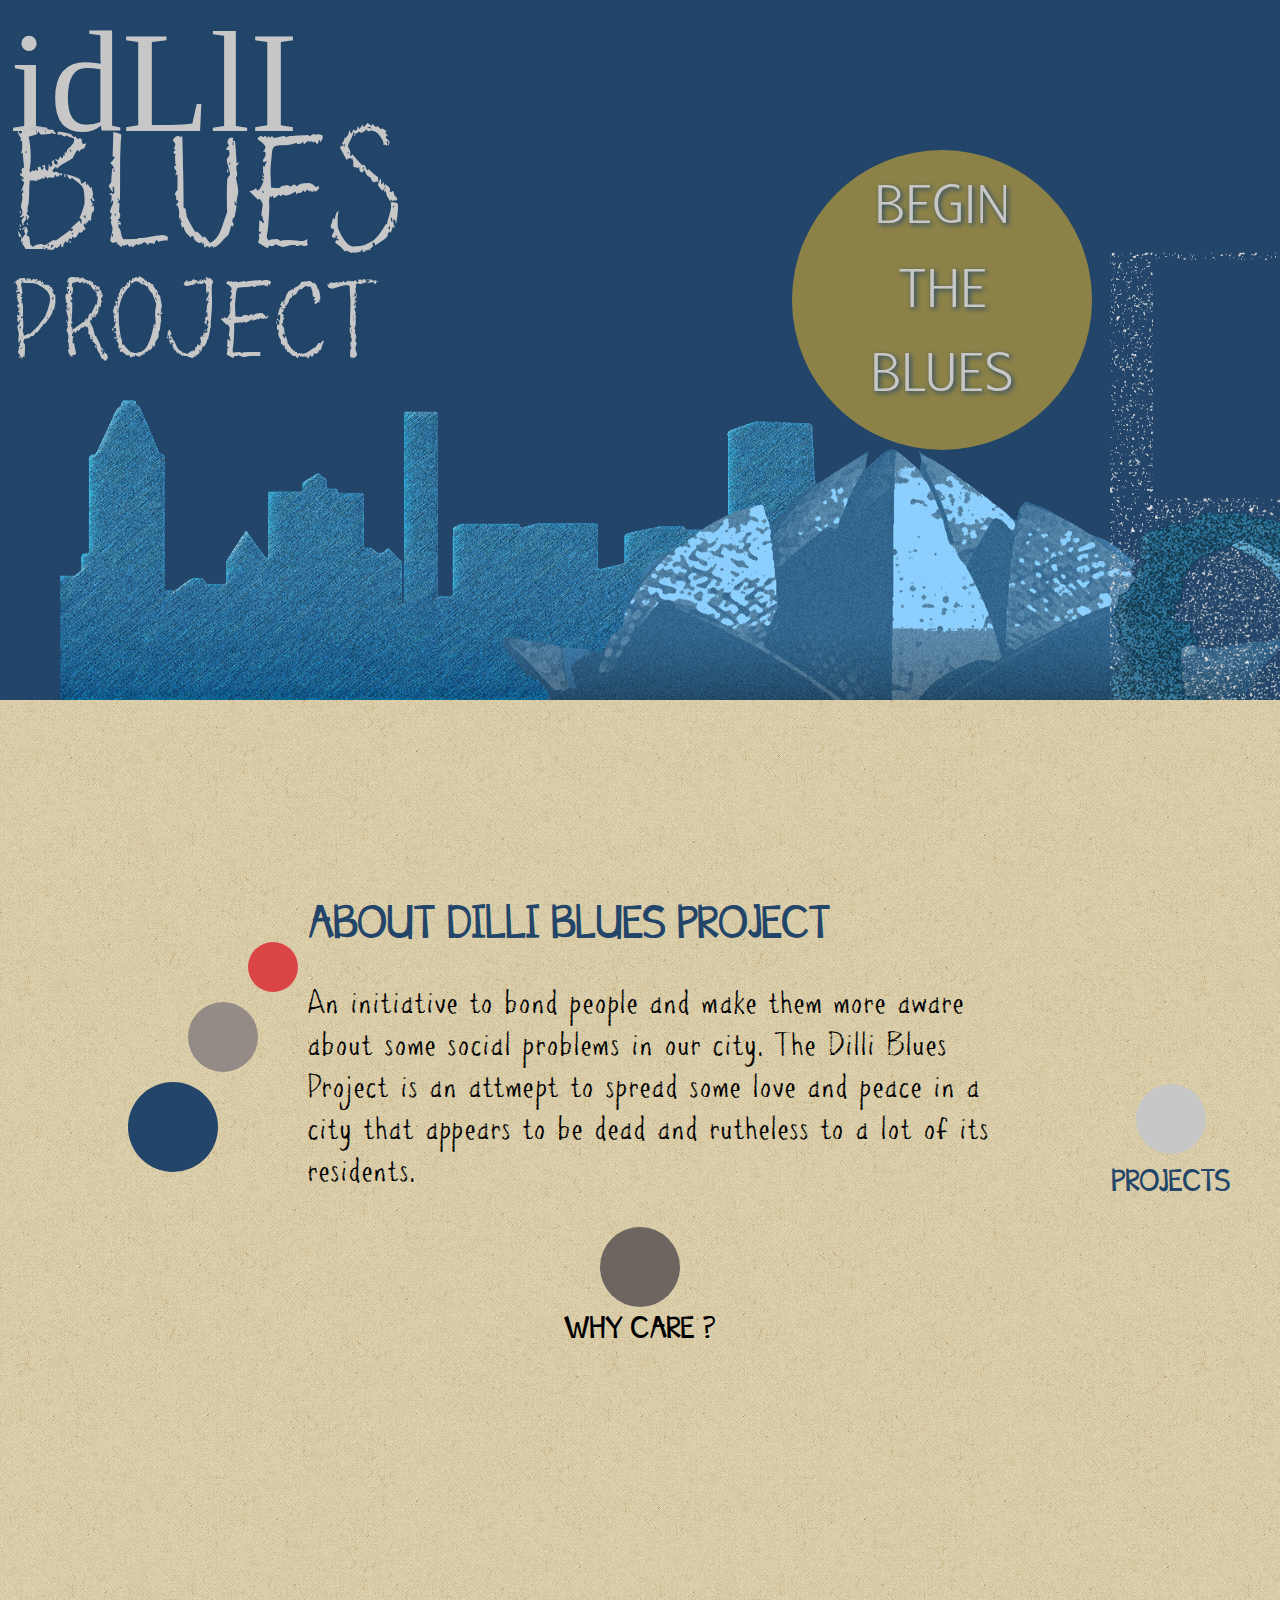
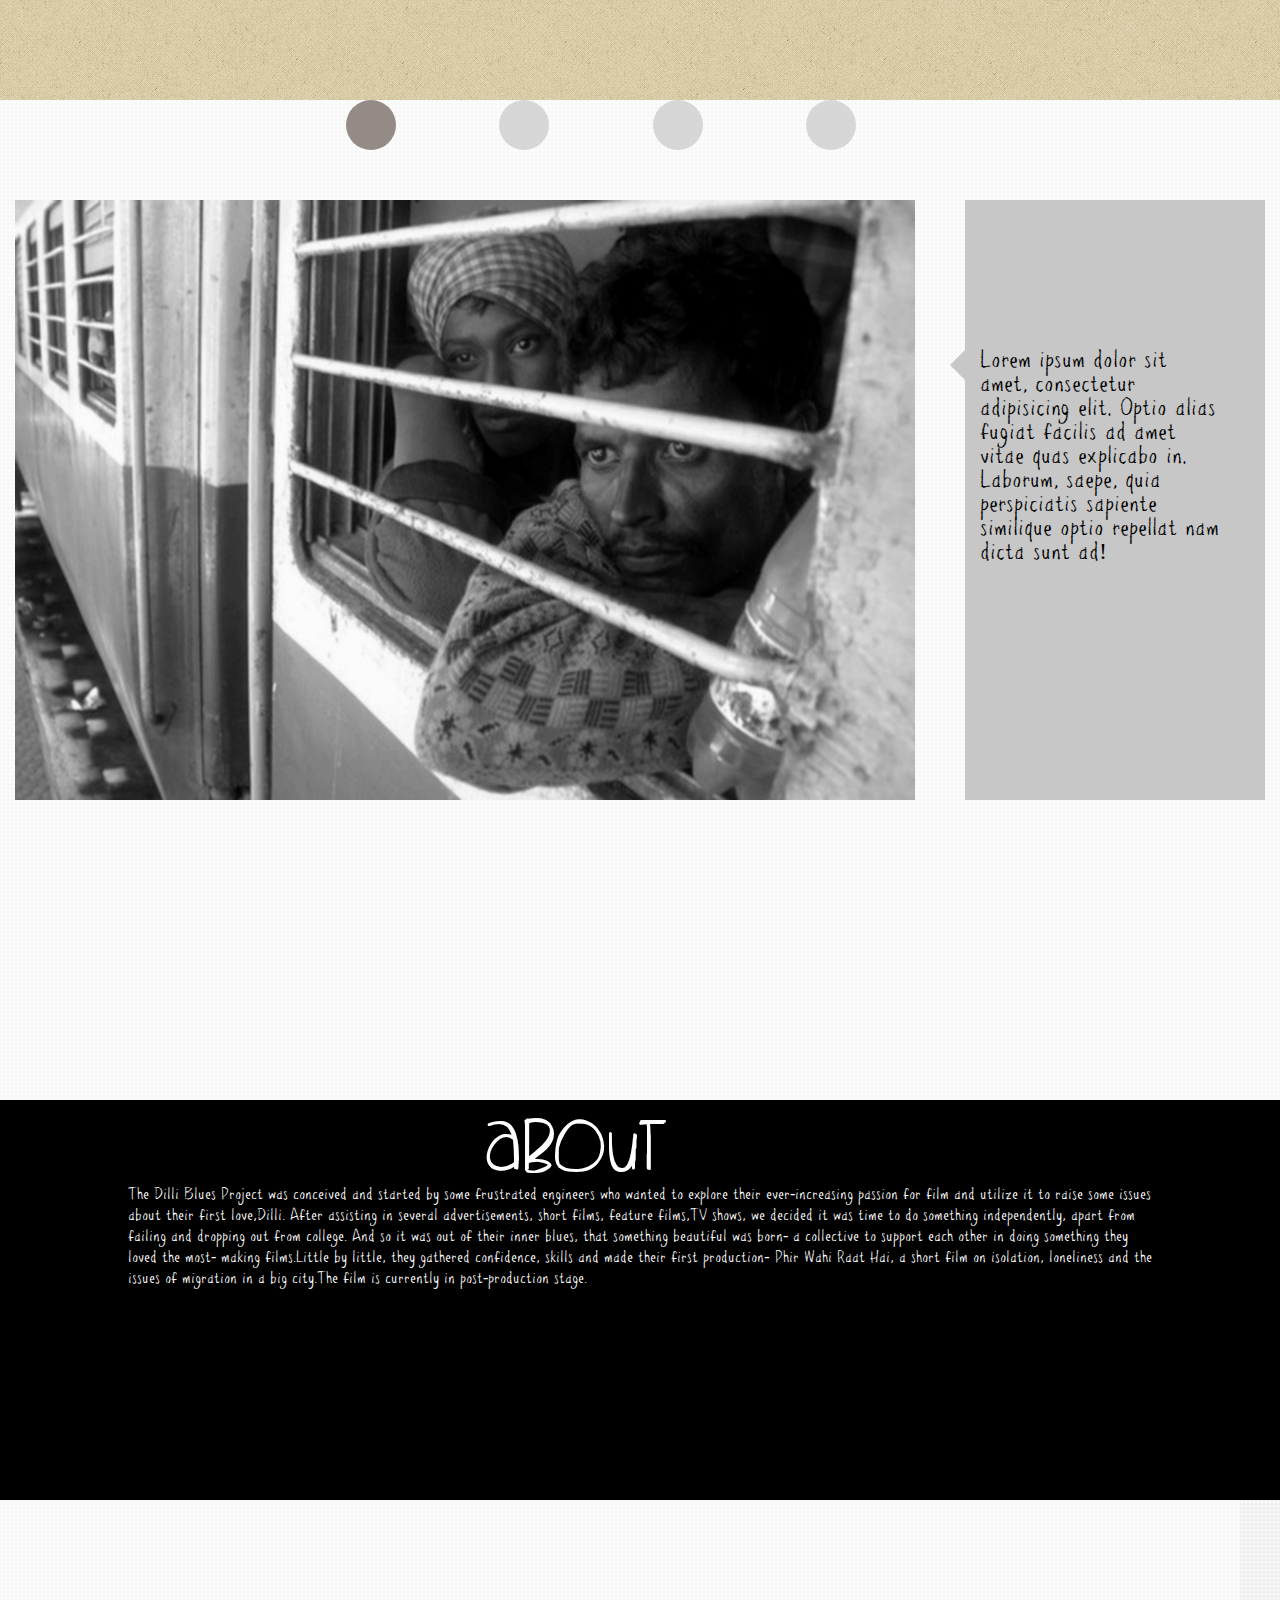
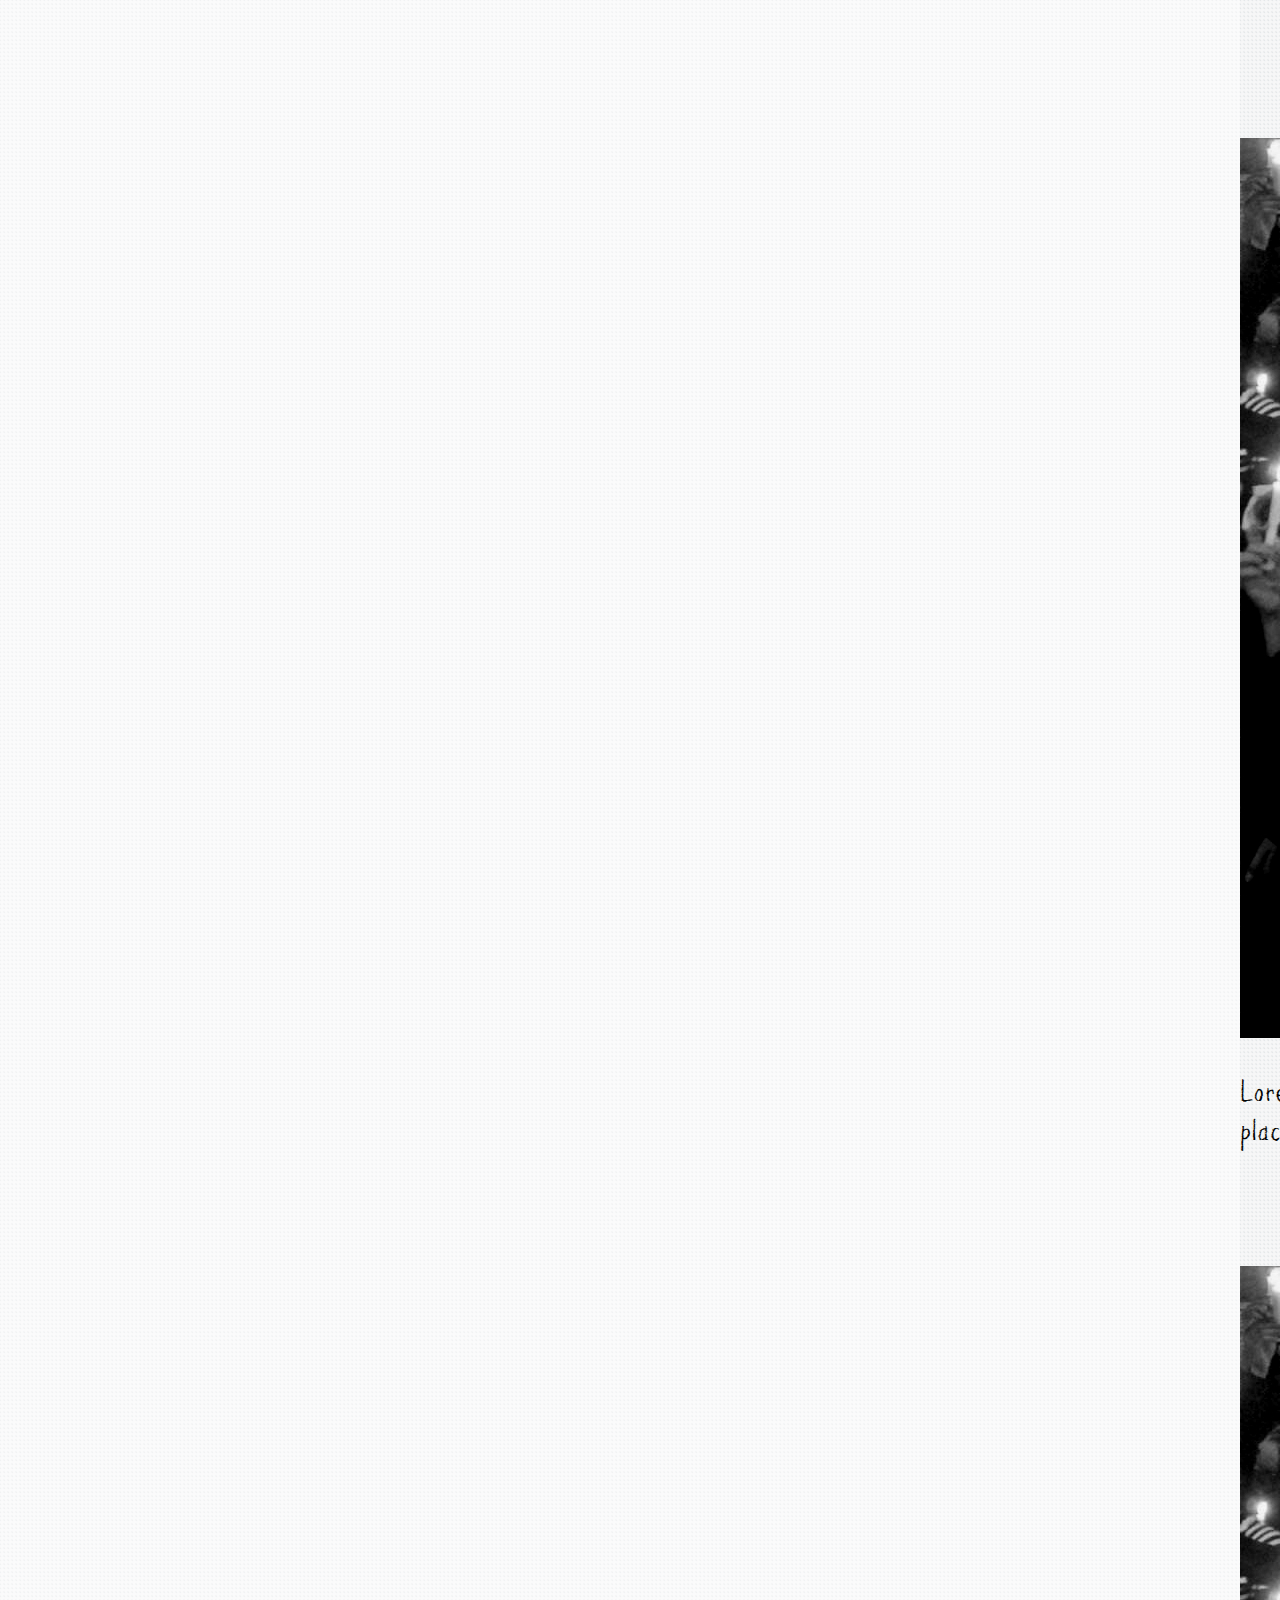
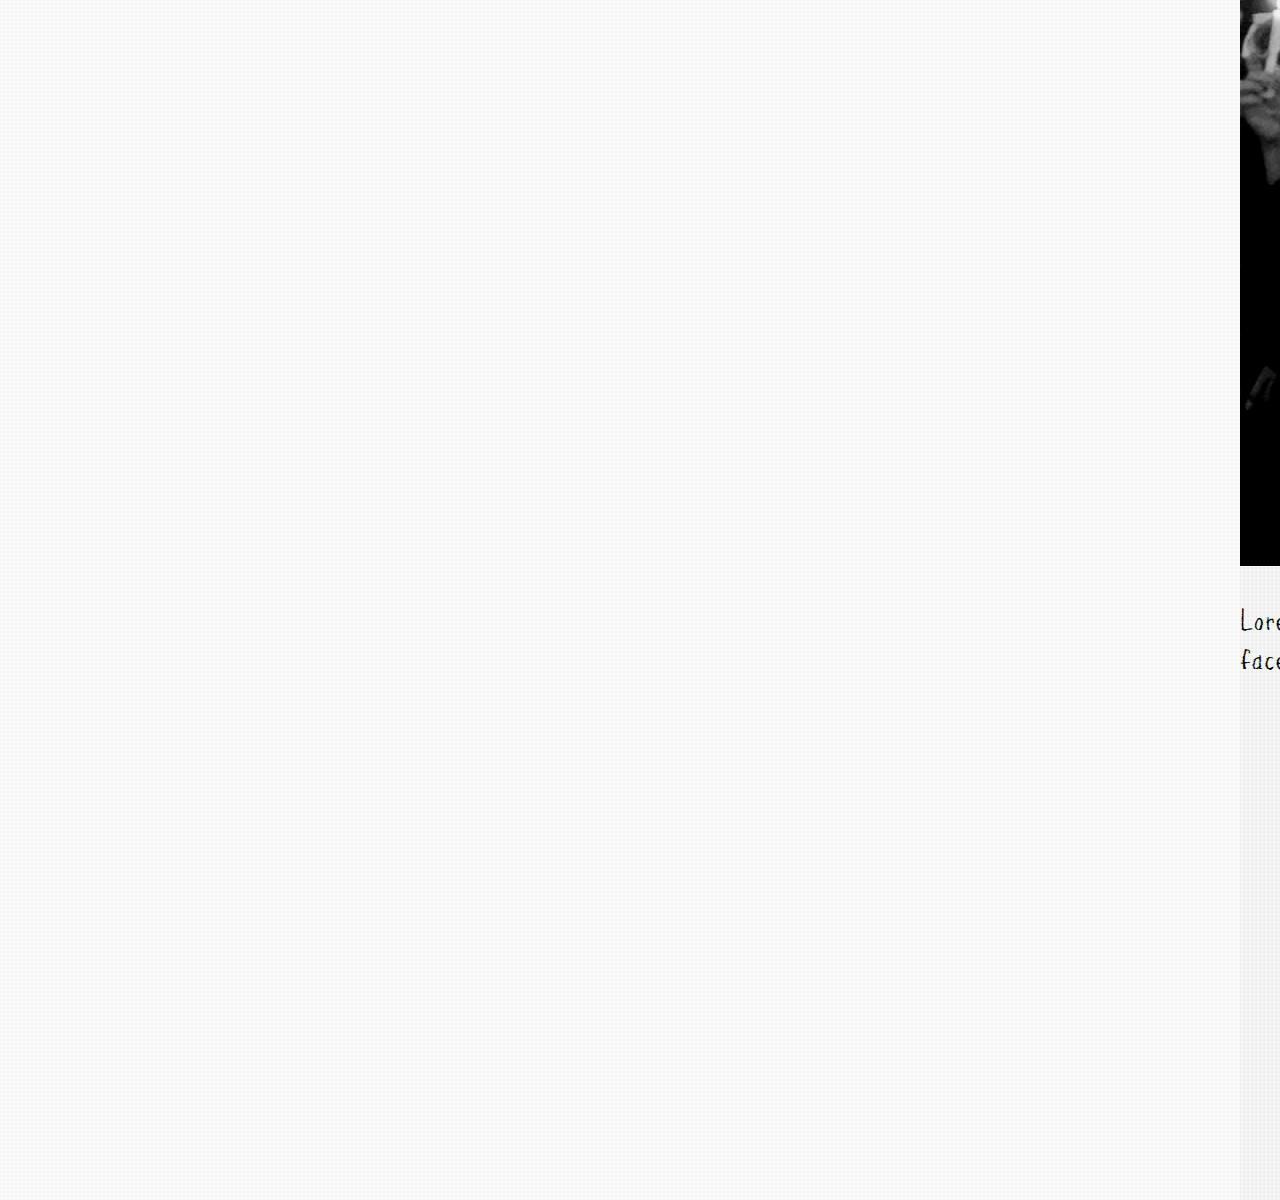
==== commit c4bf7691: "right side rough" ====
--- a/index.html
+++ b/index.html
@@ -104,6 +104,8 @@
             <div class="project1-inner">
                 <div class="project1-image"><img src="images/rape.jpg">
                 </div>
+                <div class="project1-name">THE STIMULUS PROJECT</div>
+                <div class="project1-vid">&#127916;</div>
                 <div class="project1-caption">Lorem ipsum dolor sit amet, consectetur adipisicing elit. Mollitia, provident, aut, eum qui deserunt officiis nostrum placeat fugiat sunt in ut laudantium quas! Praesentium, quod deserunt nesciunt nihil vitae necessitatibus.
                 </div>
             </div>
@@ -111,10 +113,16 @@
         <div class="project2">
             <div class="project2-inner">
                 <div class="project2-image"><img src="images/rape.jpg">
-            </div>
+              </div>
+                <div class="project2-name">PHIR WAHI RAAT HAI</div>
+                <div class="project2-vid">&#127916;</div>
                 <div class="project2-caption">Lorem ipsum dolor sit amet, consectetur adipisicing elit. Possimus, numquam atque sapiente recusandae omnis! Odit, facere, ad aspernatur hic quas recusandae est similique cum itaque sint maiores necessitatibus harum eaque!      
                 </div>
             </div>
+        </div>
+        <div class="end">
+            <div class="end-circle"></div>
+            <div class="end-text">END</div>
         </div>
     </div>
     <!-- <div id="main"> 
--- a/styles.css
+++ b/styles.css
@@ -306,7 +306,7 @@
   position: absolute;
   width: 900px;
   height: 600px;
-  left: 10%;
+  left: 15px;
   background: red;
   background: url('images/bihar migrants.jpg');
 }
@@ -316,9 +316,9 @@
 .left .bottom-row-sc .bottom-row-inner .photo-container .support {
   overflow: visible;
   position: absolute;
-  width: 200px;
+  width: 300px;
   height: 600px;
-  right: 10%;
+  right: 15px;
   background: #c7c7c7;
   margin-top: 0%;
 }
@@ -378,64 +378,116 @@
 }
 .right {
   width: 100%;
-  height: 2400px;
+  height: 2900px;
   float: right;
   margin-right: -1240px;
   margin-top: 0;
   position: relative;
+  background: url('images/absurd.png');
 }
 .right .pro-head {
   position: relative;
   width: 100%;
+  text-align: center;
+  height: 200px;
 }
 .right .pro-head .pro-circle {
   margin: 0 auto;
-  background: orange;
+  background: #6d6560;
   border-radius: 50%;
   height: 100px;
   width: 100px;
+  margin-top: 3%;
 }
 .right .pro-head .pro-text {
-  color: red;
+  color: black;
   font-family: 'whizbang';
   font-size: 5em;
 }
 .right .project1 {
   width: 100%;
   position: relative;
+  height: 1000px;
 }
 .right .project1 .project1-inner {
   width: 100%;
-  height: 1000px;
   position: relative;
   overflow: hidden;
 }
 .right .project1 .project1-inner .project1-image {
   width: 60%;
 }
+.right .project1 .project1-inner .project1-name {
+  color: white;
+  text-shadow: 2px 2px 2px #b22222;
+  font-size: 5em;
+  font-family: 'whizbang';
+  margin-top: -15%;
+  margin-left: 5%;
+}
+.right .project1 .project1-inner .project1-vid {
+  font-family: entypo;
+  font-size: 8em;
+  color: white;
+  text-shadow: 2px 2px 5px #b22222;
+  margin-left: 5%;
+}
 .right .project1 .project1-inner .project1-caption {
   color: black;
-  font-size: 2em;
+  font-size: 1.8em;
   font-family: 'ppe';
 }
 .right .project2 {
   width: 100%;
   position: relative;
   margin-top: 10%;
+  height: 1200px;
 }
 .right .project2 .project2-inner {
   width: 100%;
-  height: 1000px;
   position: relative;
   overflow: hidden;
 }
 .right .project2 .project2-inner .project2-image {
-  width: 80%;
+  width: 60%;
+}
+.right .project2 .project2-inner .project2-name {
+  color: white;
+  text-shadow: 2px 2px 2px #b22222;
+  font-size: 5em;
+  font-family: 'whizbang';
+  margin-top: -15%;
+  margin-left: 5%;
+}
+.right .project2 .project2-inner .project2-vid {
+  font-family: entypo;
+  font-size: 8em;
+  text-shadow: 2px 2px 5px #b22222;
+  color: white;
+  margin-left: 5%;
 }
 .right .project2 .project2-inner .project2-caption {
   color: black;
-  font-size: 2em;
+  font-size: 1.8em;
   font-family: 'ppe';
+}
+.right .end {
+  text-align: center;
+  width: 100%;
+  position: relative;
+  height: 200px;
+}
+.right .end .end-circle {
+  height: 200px;
+  width: 200px;
+  background: #6d6560;
+  border-radius: 50%;
+  margin: 0 auto;
+}
+.right .end .end-text {
+  color: black;
+  font-size: 4em;
+  font-family: 'tribal';
 }
 /*THE DILLI BLUES PROJECT*/
 /********The line of trees*********/
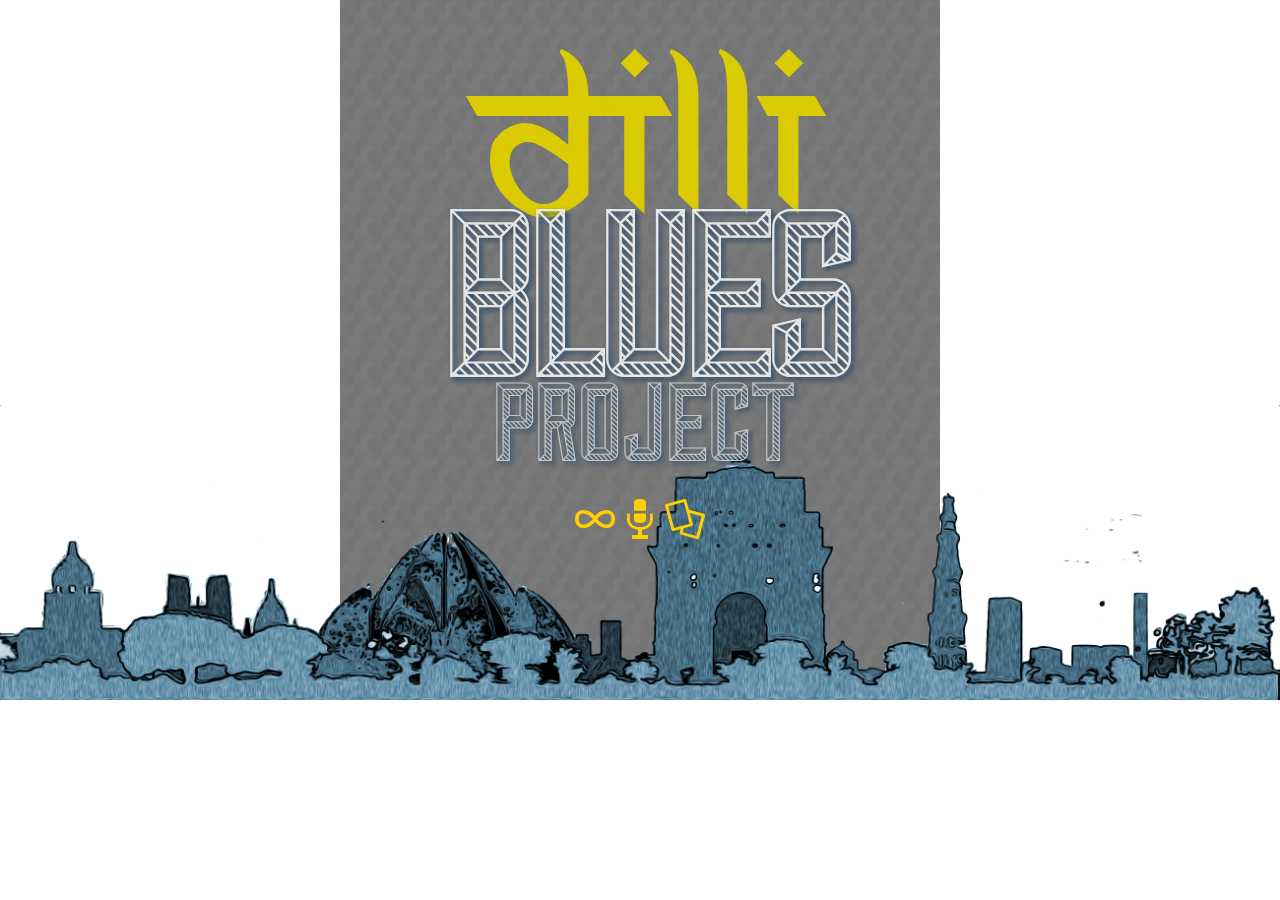
==== commit 2f058016: "Delhi blues" ====
--- a/index.html
+++ b/index.html
@@ -1,188 +1,120 @@
 <!DOCTYPE>
 <html>
-<head>  
+<head>
     <link href='http://fonts.googleapis.com/css?family=Finger+Paint' rel='stylesheet' type='text/css'>
     <link href='http://fonts.googleapis.com/css?family=Cantora+One' rel='stylesheet' type='text/css'>
     <link rel="stylesheet" href="note/css/font-awesome.min.css">
     <link href='http://fonts.googleapis.com/css?family=Arbutus+Slab' rel='stylesheet' type='text/css'>
     <link href='http://fonts.googleapis.com/css?family=Cutive+Mono' rel='stylesheet' type='text/css'>
-    <link rel="stylesheet" type="text/css" href="styles.css">
+    <link rel="stylesheet/less" type="text/css" href="style.less">
+
+    <script src="jquery.js"></script>
+    <script src="main.js"></script>
+    <script src="less.js"></script>
 
 </head>
 <body>
-    <!-- <div class="the">The</div> -->
 
-    <!-- ##### MAIN HEADER STARTS -->
-    <div class="view1">
-        <div class="main-title-container">
-            <div class="title">idLlI</div>
-            <div class="blues">BLUES</div>
-            <div class="project">PROJECT</div>
-        </div>
-        <!-- <div class="fact">  -->
-                <!-- <p>daydream illusion, limousine eyelash, oh baby with your pretty face drop a tear in my wine glass.</p> -->
-        <!-- </div> -->
-        <div class="fact2">
-            <p>BEGIN<BR>THE<BR>BLUES</p>
-        </div>
-         <div class="tree">
-            <img src="images/2.png" height="500" width="2500">
-        </div>
-    </div>
-    <!-- ##### MAIN HEADER ENDS -->
-    <div class="left">
-    <div class="middle-row-sc">
-        <div class="middle-row-inner">
-            <div class="about-container">
-                <div class="circle1"></div>
-                <div class="circle2"></div>
-                <div class="circle3"></div>
-                <div class="desc-container">
-                    <div class="title">
-                        ABOUT DILLI BLUES PROJECT
+    <div class="main-sc">
+        <div class="main-inner">
+
+            <!-- VIEW 1 STARTS -->
+            <div class="view1">
+                <div class="header-inner">
+                    <div class="main-title-container">
+                        <div class="main-title-inner">
+                            <div class="title">DILLI</div>
+                            <div class="blues">BLUES</div>
+                            <div class="project">PROJECT</div>
+                            <div class="activator">
+                                &infin;
+                            </div>
+                            <div class="activator">
+                                &#127908;
+                            </div>
+                            <div class="activator">
+                                &#59190;
+                            </div>
+
+                        </div>
                     </div>
-                    <p class="main-text">
-                        An initiative to bond people and make them more aware about some social problems in our city. The Dilli Blues Project is an attmept to spread some love and peace in a city that appears to be dead and rutheless to a lot of its residents.
-                     </p>
+                </div>
+
+                 <div class="tree">
+                    <img src="images/skyline.png">
                 </div>
             </div>
-            <div class="projects-container">
-                <div class="project-circle"></div>
-                <div class="project-text"> PROJECTS </div>
+            <!-- VIEW 1 ENDS -->
+            <!-- SLIDE 1 -->
+            <div class="slide-container about-project-container red">
+                <div class="left-container">
+                    <div class="title">
+                        <span>ABOUT DILLI BLUES PROJECT</span>
+                    </div>
+                </div>
+                <div class="right-container">
+                    <div class="description">
+                        <h1>A</h1>
+                        <span>
+                            n initiative to bond people and make them more aware about some social problems in our city. The Dilli Blues Project is an attmept to spread some love and peace in a city that appears to be dead and rutheless to a lot of its residents.
+                        </span>
+                    </div>
+                </div>
+                <div class="tree">
+                    <img src="images/skyline-red.png">
+                </div>
+
             </div>
-            <div class="why-container">
-                <div class="why-circle"></div>
-                <div class="why-text">WHY CARE ?</div>
+            <!-- SLIDE 1 ENDS -->
+
+            <!-- SLIDE 2 STARTS -->
+            <div class="slide-container project-container">
+                <div class="left-container">
+                    <div class="title">
+                        <span>OUR PROJECTS</span>
+                    </div>
+                </div>
+                <div class="right-container">
+                    <div class="description">
+                        <span>
+                            An initiative to bond people and make them more aware about some social problems in our city. The Dilli Blues Project is an attmept to spread some love and peace in a city that appears to be dead and rutheless to a lot of its residents.
+                        </span>
+                    </div>
+                </div>
+                <div class="tree">
+                    <img src="images/skyline-grey.png">
+                </div>
+
             </div>
+            <!-- SLIDE 2 ENDS -->
+
+            <!-- SLIDE 3 STARTS -->
+            <div class="slide-container about-us-container yellow">
+                <div class="left-container">
+                    <div class="title">
+                        <span>ABOUT US</span>
+                    </div>
+                </div>
+                <div class="right-container">
+                    <div class="description">
+                        <span>
+                            The Dilli Blues Project was conceived and started by some frustrated engineers who wanted to explore their ever-increasing passion for film and utilize it to raise some issues about their first love,Dilli. After assisting in several advertisements, short films, feature films,TV shows, we decided it was time to do something independently, apart from failing and dropping out from college. And so it was out of their inner blues, that something beautiful was born- a collective to support each other in doing something they loved the most- making films.Little by little, they gathered confidence, skills and made their first production- Phir Wahi Raat Hai, a short film on  isolation, loneliness and the issues of migration in a big city.The film is currently in post-production stage.
+                        </span>
+                    </div>
+                </div>
+                <div class="tree">
+                    <img src="images/skyline-yellow.png">
+                </div>
+
+            </div>
+            <!-- SLIDE 3 ENDS -->
         </div>
     </div>
 
 
-    <!-- ######## MIDDLE ROW ENDS ####### -->
-
-    <div class="bottom-row-sc">
-        <div class="bottom-row-inner">
-
-            <div class="circles">
-                <div class="c1"></div>
-                <div class="c2"></div>
-                <div class="c3"></div>
-                <div class="c4"></div>
-            </div>
-            <div class="photo-container">
-                <div class="photo"><img src="images/bihar migrants.jpg"></div>
-                <div class="support">
-                    <div class="text-inner">
-                        <div class="quote">Lorem ipsum dolor sit amet, consectetur adipisicing elit. Optio alias fugiat facilis ad amet vitae quas explicabo in. Laborum, saepe, quia perspiciatis sapiente similique optio repellat nam dicta sunt ad!</div>
-                    </div>
-                </div>
-            </div>
-        </div>
-    </div>
-
-    <div class="mbottom-row-sc">     
-        <div class="mbottom-row-inner">
-            <div class="aboutus">
-                <div class="head">About</div>
-                <div class="ourtext">The Dilli Blues Project was conceived and started by some frustrated engineers who wanted to explore their ever-increasing passion for film and utilize it to raise some issues about their first love,Dilli. After assisting in several advertisements, short films, feature films,TV shows, we decided it was time to do something independently, apart from failing and dropping out from college. And so it was out of their inner blues, that something beautiful was born- a collective to support each other in doing something they loved the most- making films.Little by little, they gathered confidence, skills and made their first production- Phir Wahi Raat Hai, a short film on  isolation, loneliness and the issues of migration in a big city.The film is currently in post-production stage.</div>
-            </div> 
-            <div class="minar">
-                
-            </div> 
-        </div>
-    </div>
-    </div>
 
 
-    <div class="right">
-        <div class="pro-head">
-            <div class="pro-circle"></div>
-            <div class="pro-text">OUR PROJECTS</div>
-            
-        </div>
-        <div class="project1">
-            <div class="project1-inner">
-                <div class="project1-image"><img src="images/rape.jpg">
-                </div>
-                <div class="project1-name">THE STIMULUS PROJECT</div>
-                <div class="project1-vid">&#127916;</div>
-                <div class="project1-caption">Lorem ipsum dolor sit amet, consectetur adipisicing elit. Mollitia, provident, aut, eum qui deserunt officiis nostrum placeat fugiat sunt in ut laudantium quas! Praesentium, quod deserunt nesciunt nihil vitae necessitatibus.
-                </div>
-            </div>
-        </div>
-        <div class="project2">
-            <div class="project2-inner">
-                <div class="project2-image"><img src="images/rape.jpg">
-              </div>
-                <div class="project2-name">PHIR WAHI RAAT HAI</div>
-                <div class="project2-vid">&#127916;</div>
-                <div class="project2-caption">Lorem ipsum dolor sit amet, consectetur adipisicing elit. Possimus, numquam atque sapiente recusandae omnis! Odit, facere, ad aspernatur hic quas recusandae est similique cum itaque sint maiores necessitatibus harum eaque!      
-                </div>
-            </div>
-        </div>
-        <div class="end">
-            <div class="end-circle"></div>
-            <div class="end-text">END</div>
-        </div>
-    </div>
-    <!-- <div id="main"> 
-        <div class="view2">
-            <div class="content">
-                <div class="gola-outer">
-                    <div class="gola"></div>
-                </div>
-                <div class="content-inner">
+</div>
 
-                    <div class="image-container">
-                        <div id="up-arrow" class="entypo white up">&#9652;</div>
-                        <img src="images/bihar migrants.jpg" alt="chai">
-                        <div id="down-arrow" class="entypo white down">&#9662;</div>
-                    </div>  
-                    <div class="text arrow-container">  
-                        <div class="text-inner">    
-                            <div class="quote">
-                                Lorem ipsum dolor sit amet, consectetur adipisicing elit. Molestias, consequuntur, maiores optio a vel excepturi ipsum.Dolorum, rem porro temporibus libero facere voluptas maiores similique accusamus sequi magnam amet eius!                     
-                            </div>
-                        </div>
-                    </div>  
-                </div>
-
-            </div>
-        </div>
-
-        <div class="right">
-        <div class="randomtext"><p>PROJECTS</p></div>
-
-            <div class="projects">
-                <div class="projects-inner">
-                </div>
-                <div id="three">
-                    <div class="c1"></div>
-                    <div class="c2"></div>
-                    <div class="c3"></div>
-                </div>
-                <div class="stimulus">
-                    <div class="imagecover"></div>
-                    <img src="images/rape.jpg" alt="ping">
-                    <div class="text1">The Stimulus Project</div>
-                    <div class="entypo vid">&#127916;</div>
-                    <div class="des">Lorem ipsum dolor sit amet, consectetur adipisicing elit. Quasi, quidem, corporis ab voluptate ipsa non rerum amet dolorum nihil ut et commodi? Dignissimos, harum temporibus hic nihil quaerat vel sint?</div>
-
-                    
-                </div>
-                <div class="phir">
-                    <div class="imagecover2"></div>
-                    <img src="images/corr.jpg" alt="ping">
-                    <div class="text2">Phir Wahi Raat Hai</div>
-                    <div class="entypo vid">&#127916;</div>
-                    <div class="des1">Lorem ipsum dolor sit amet, consectetur adipisicing elit. Asperiores aspernatur eius dolore ex eaque voluptatibus explicabo incidunt facilis magnam. Consequatur, voluptates error iure a voluptatum cumque inventore similique harum cum.</div>
-                </div>
-            </div>          
-        </div> 
-
-        
-    </div>
-    <!-- main ends   --> 
-    
 </body>
 </html>